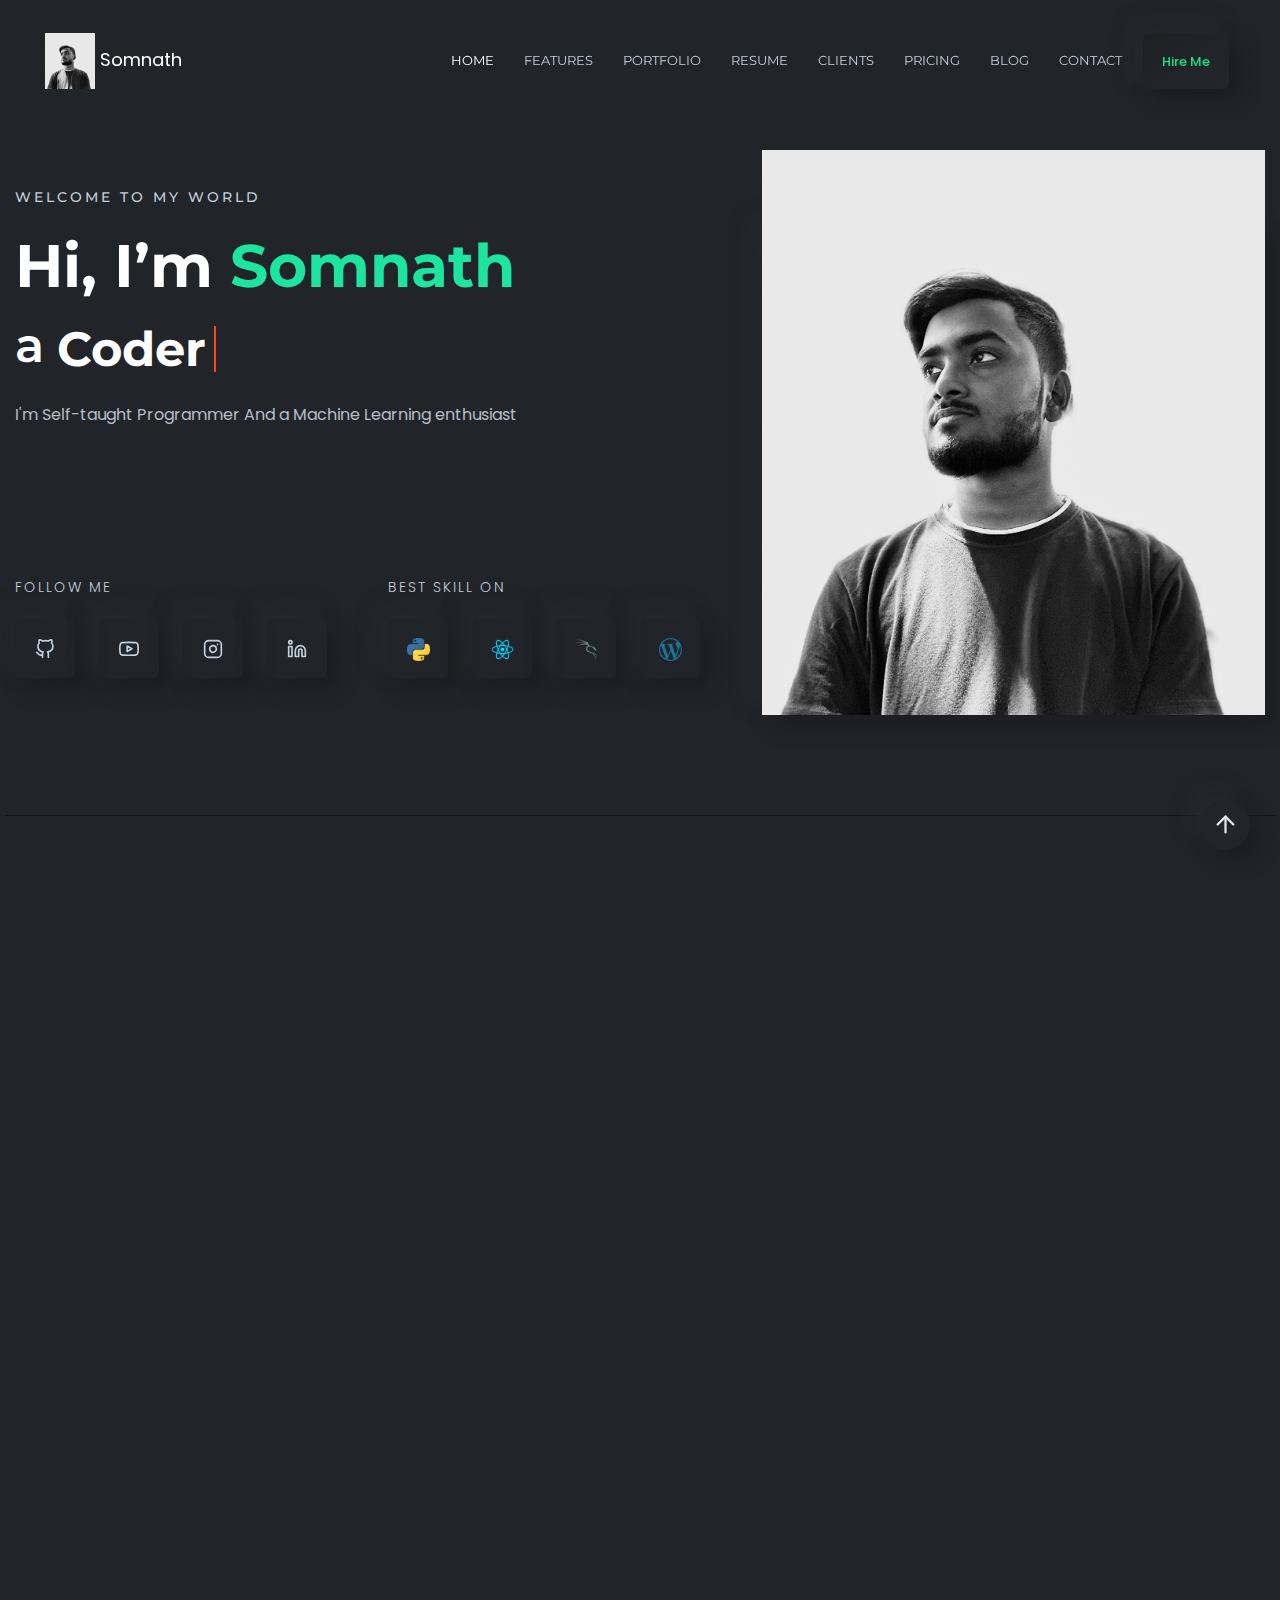
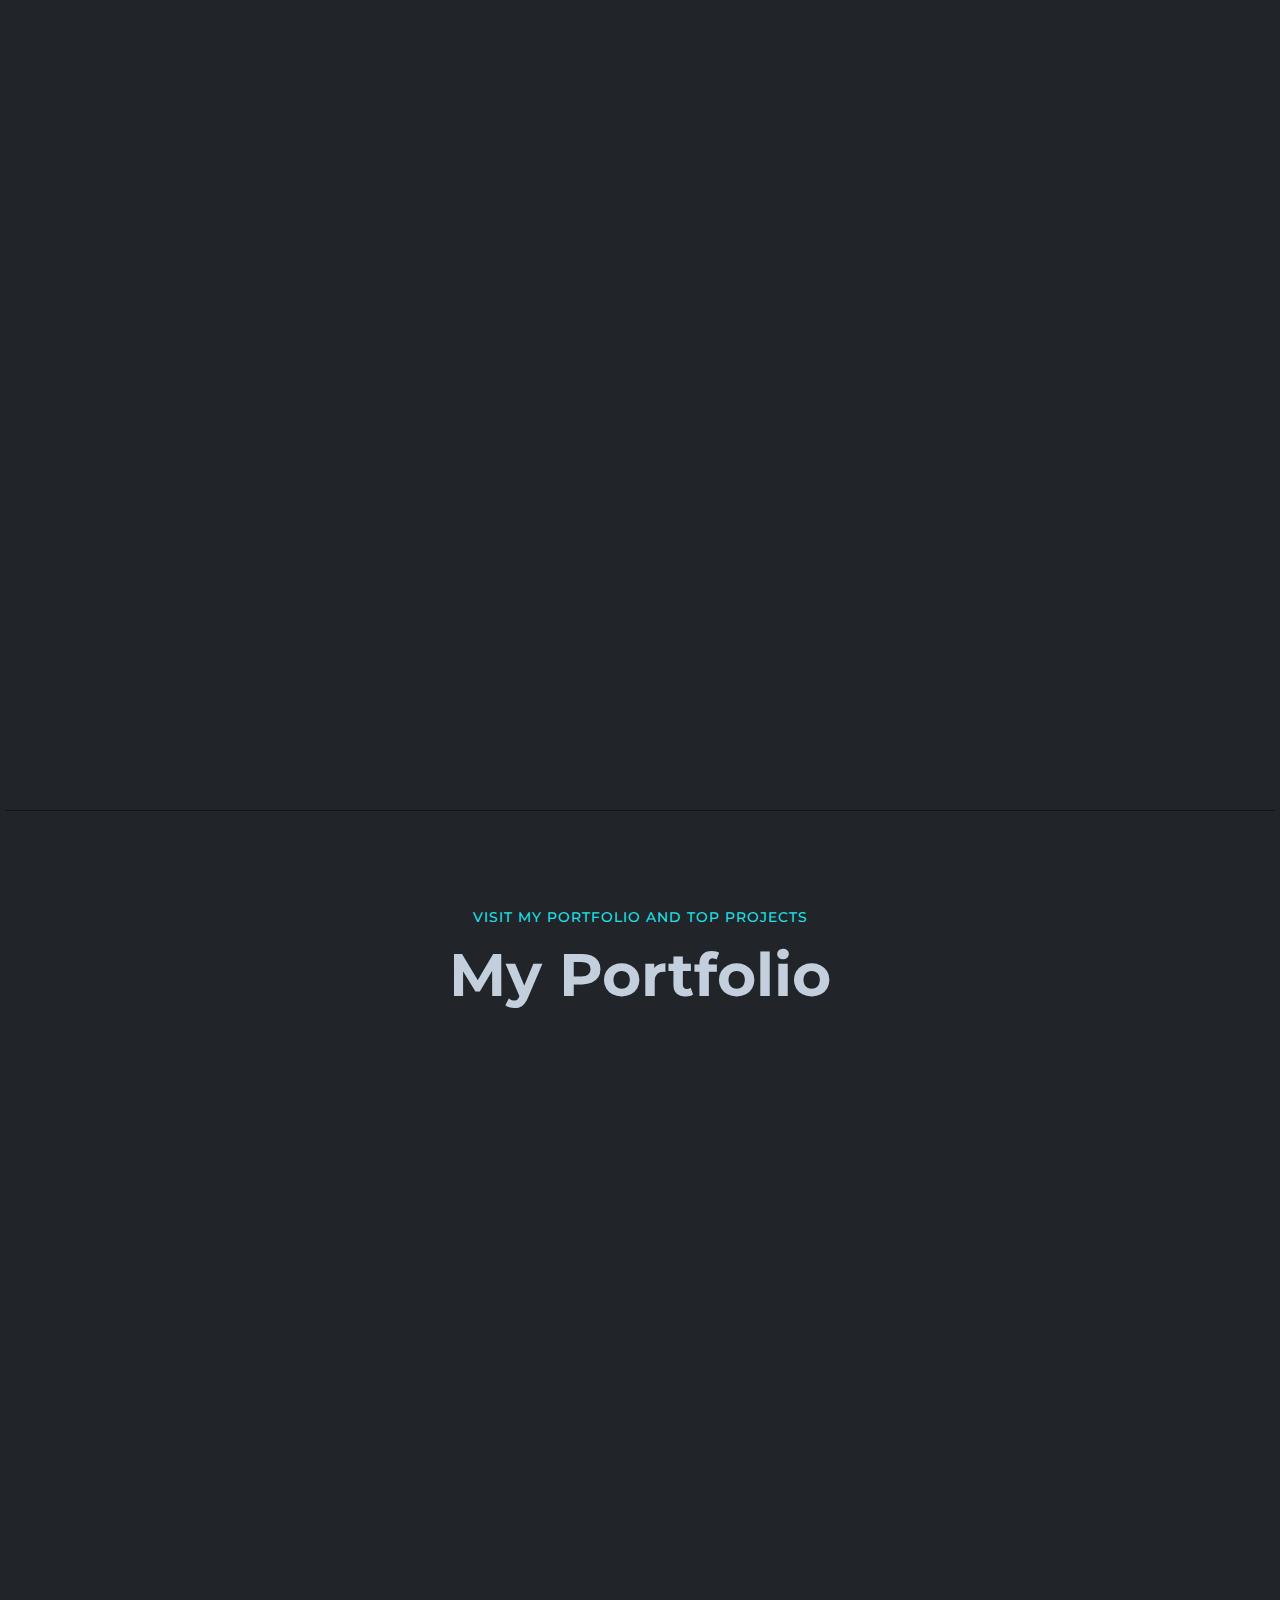
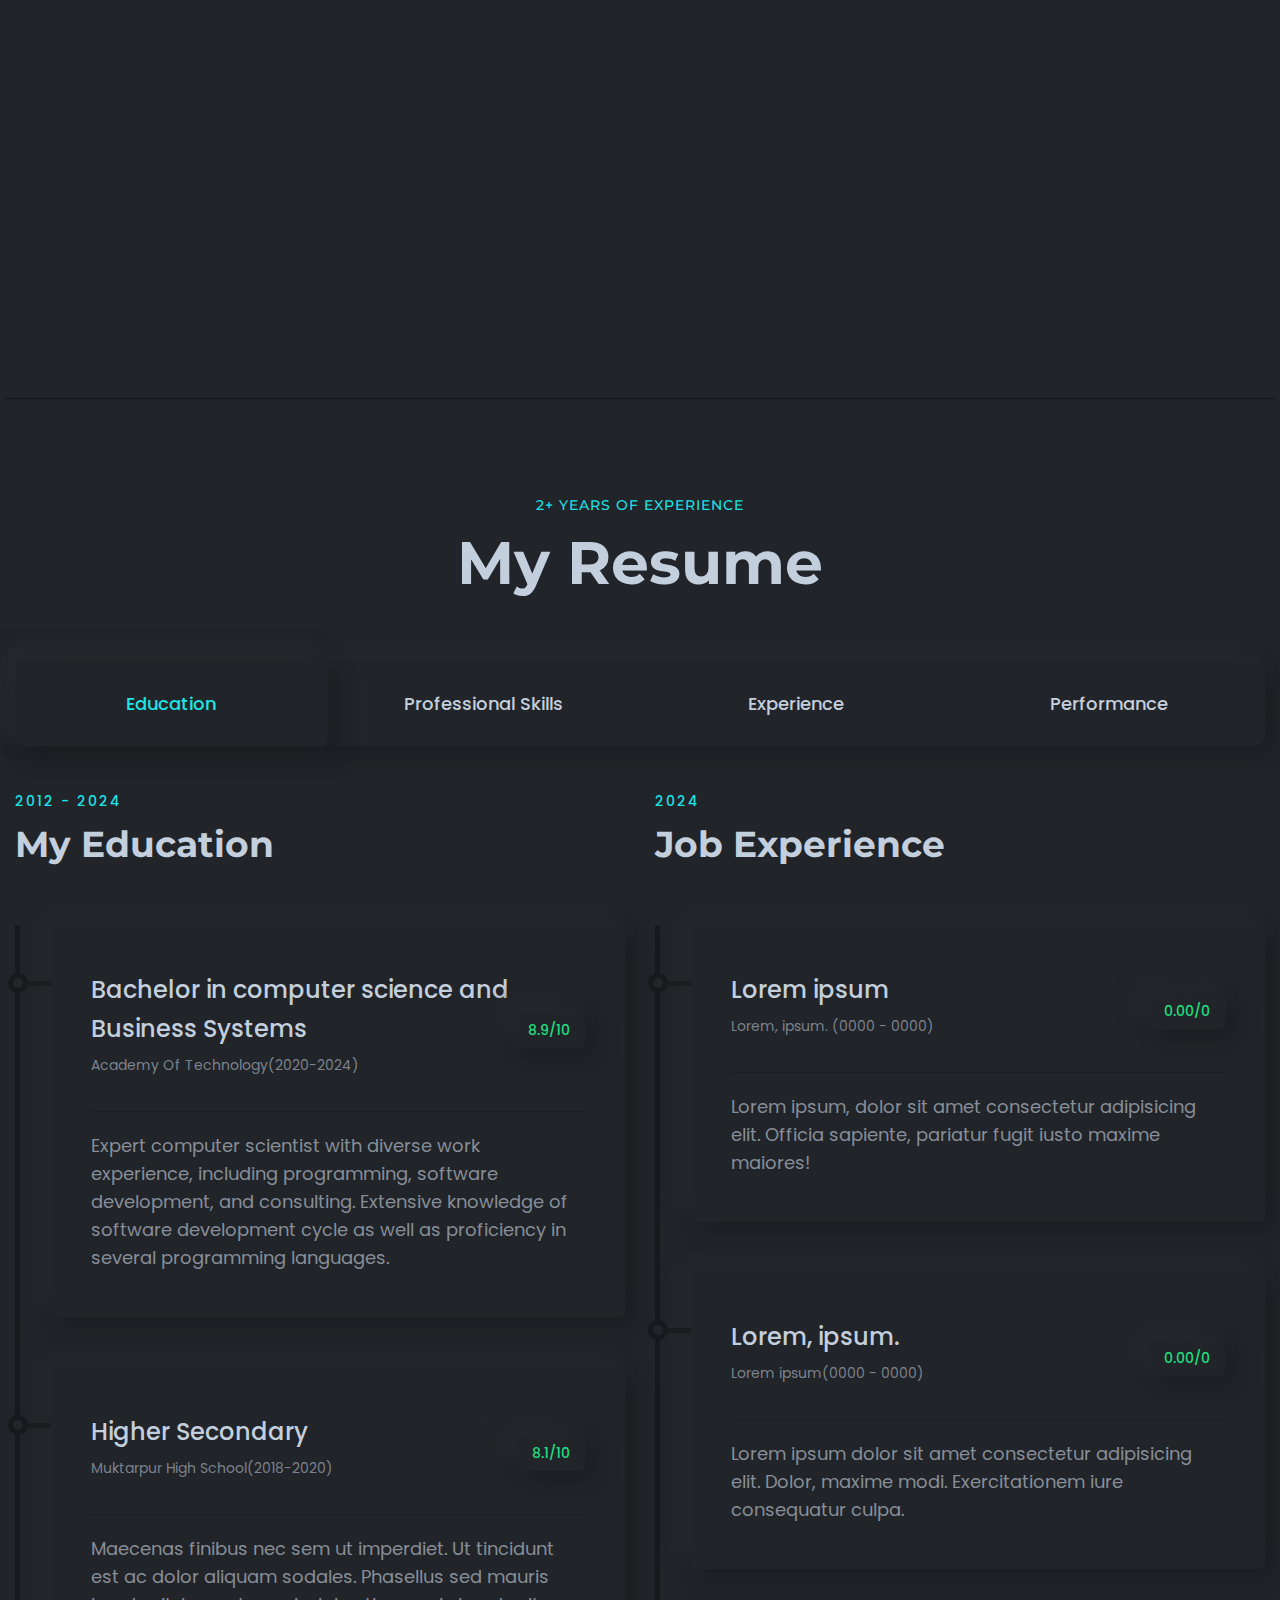
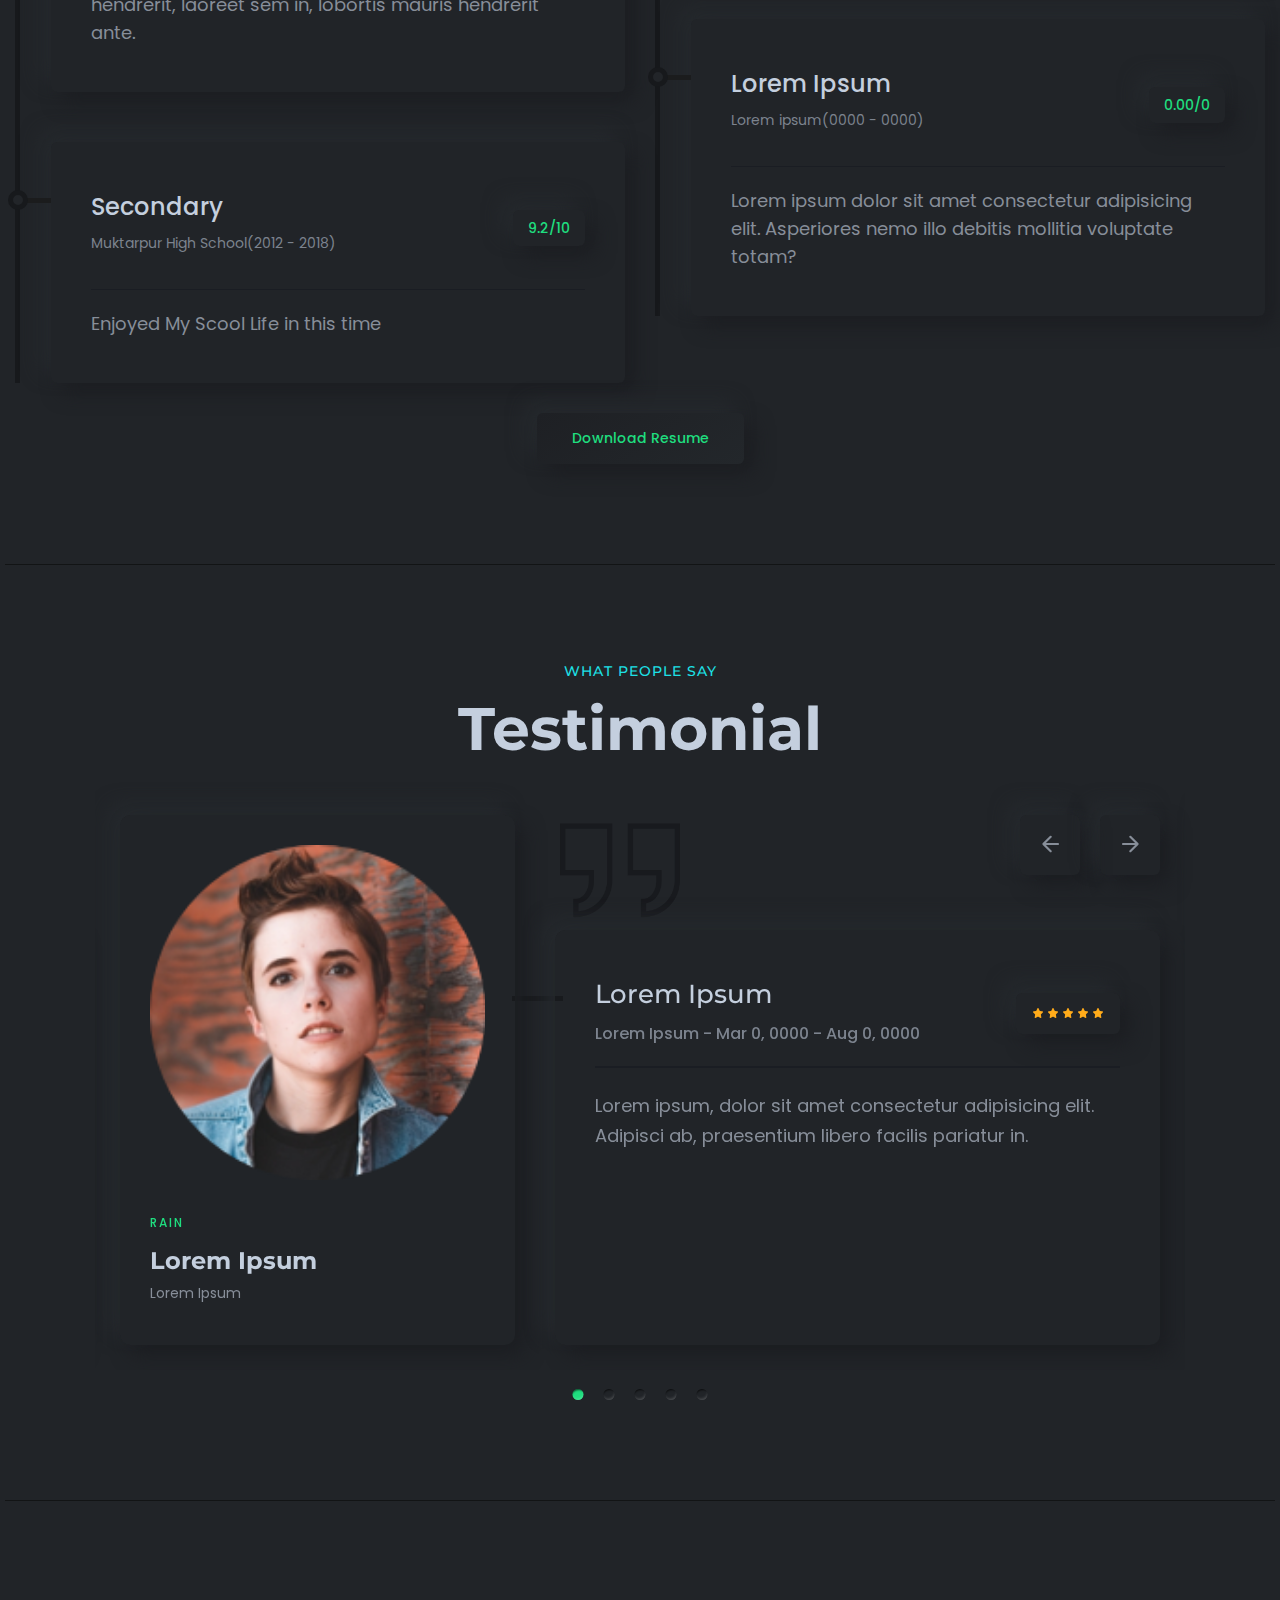
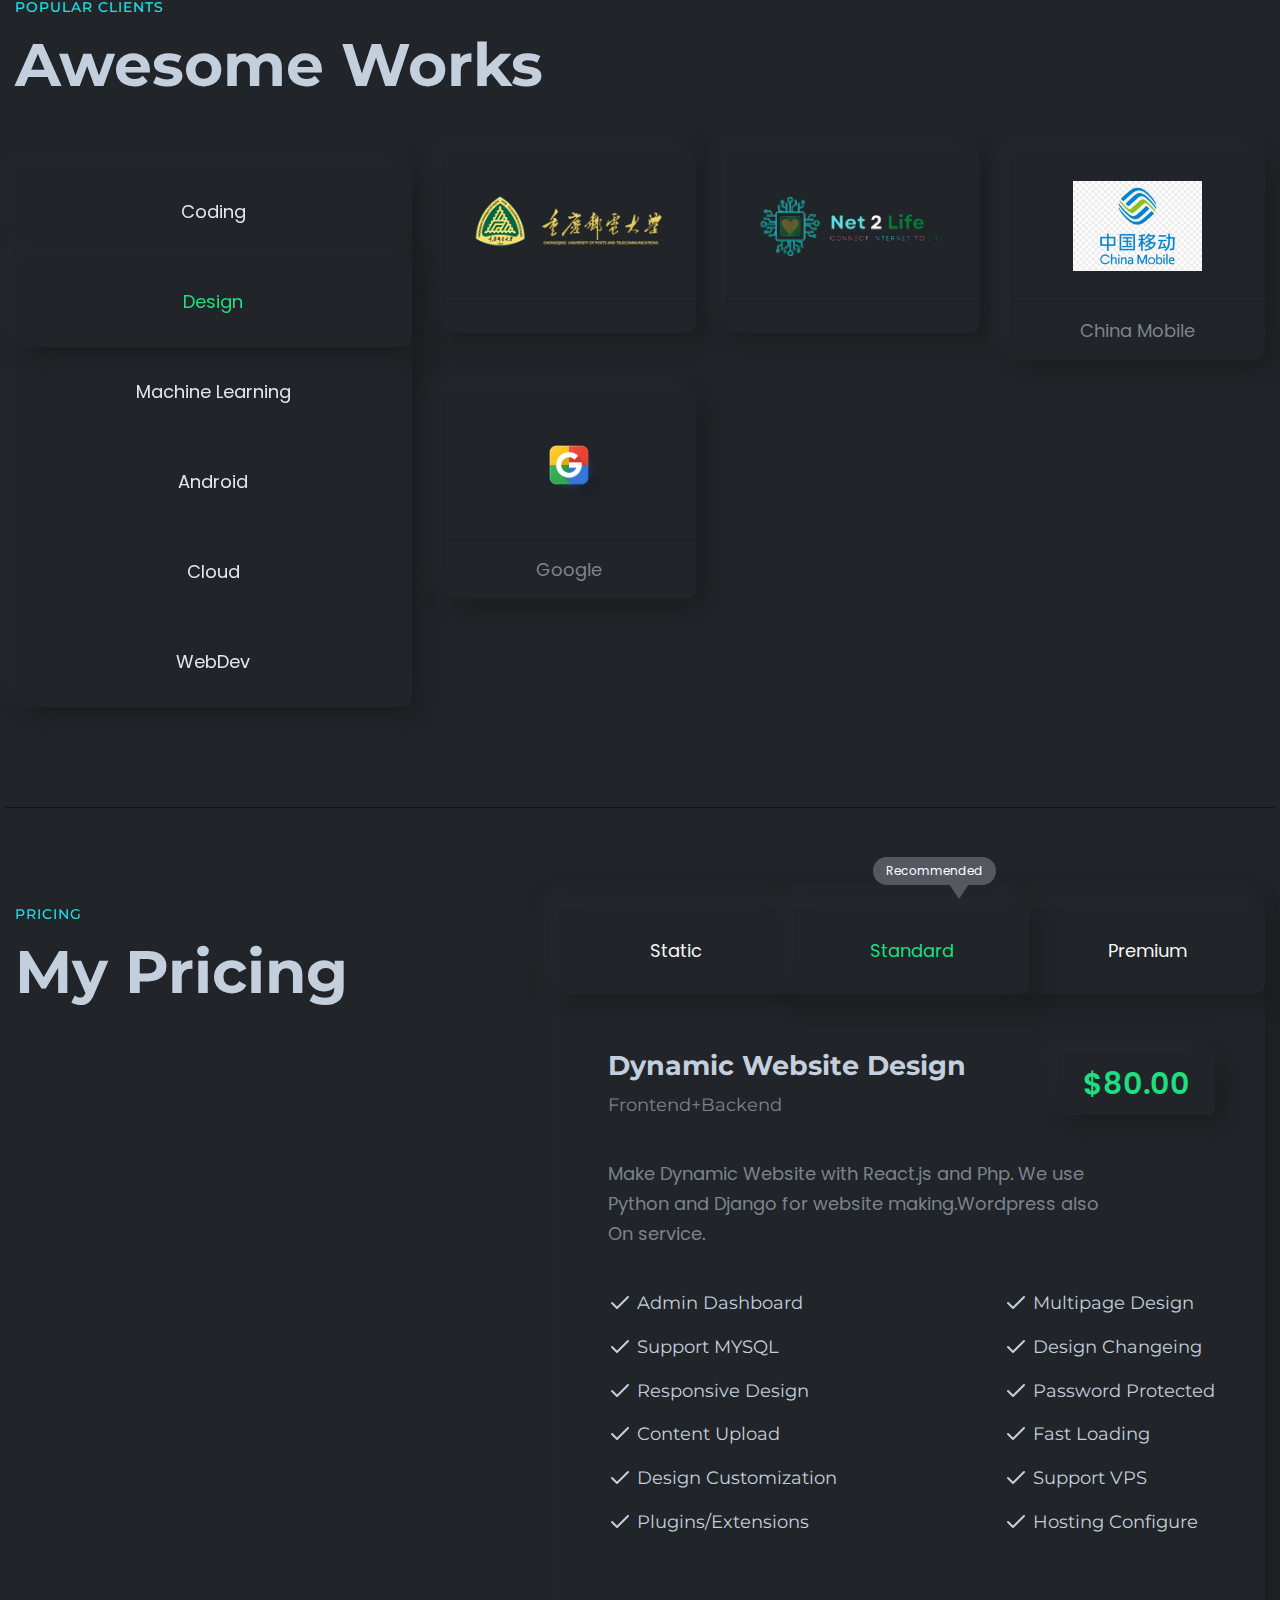
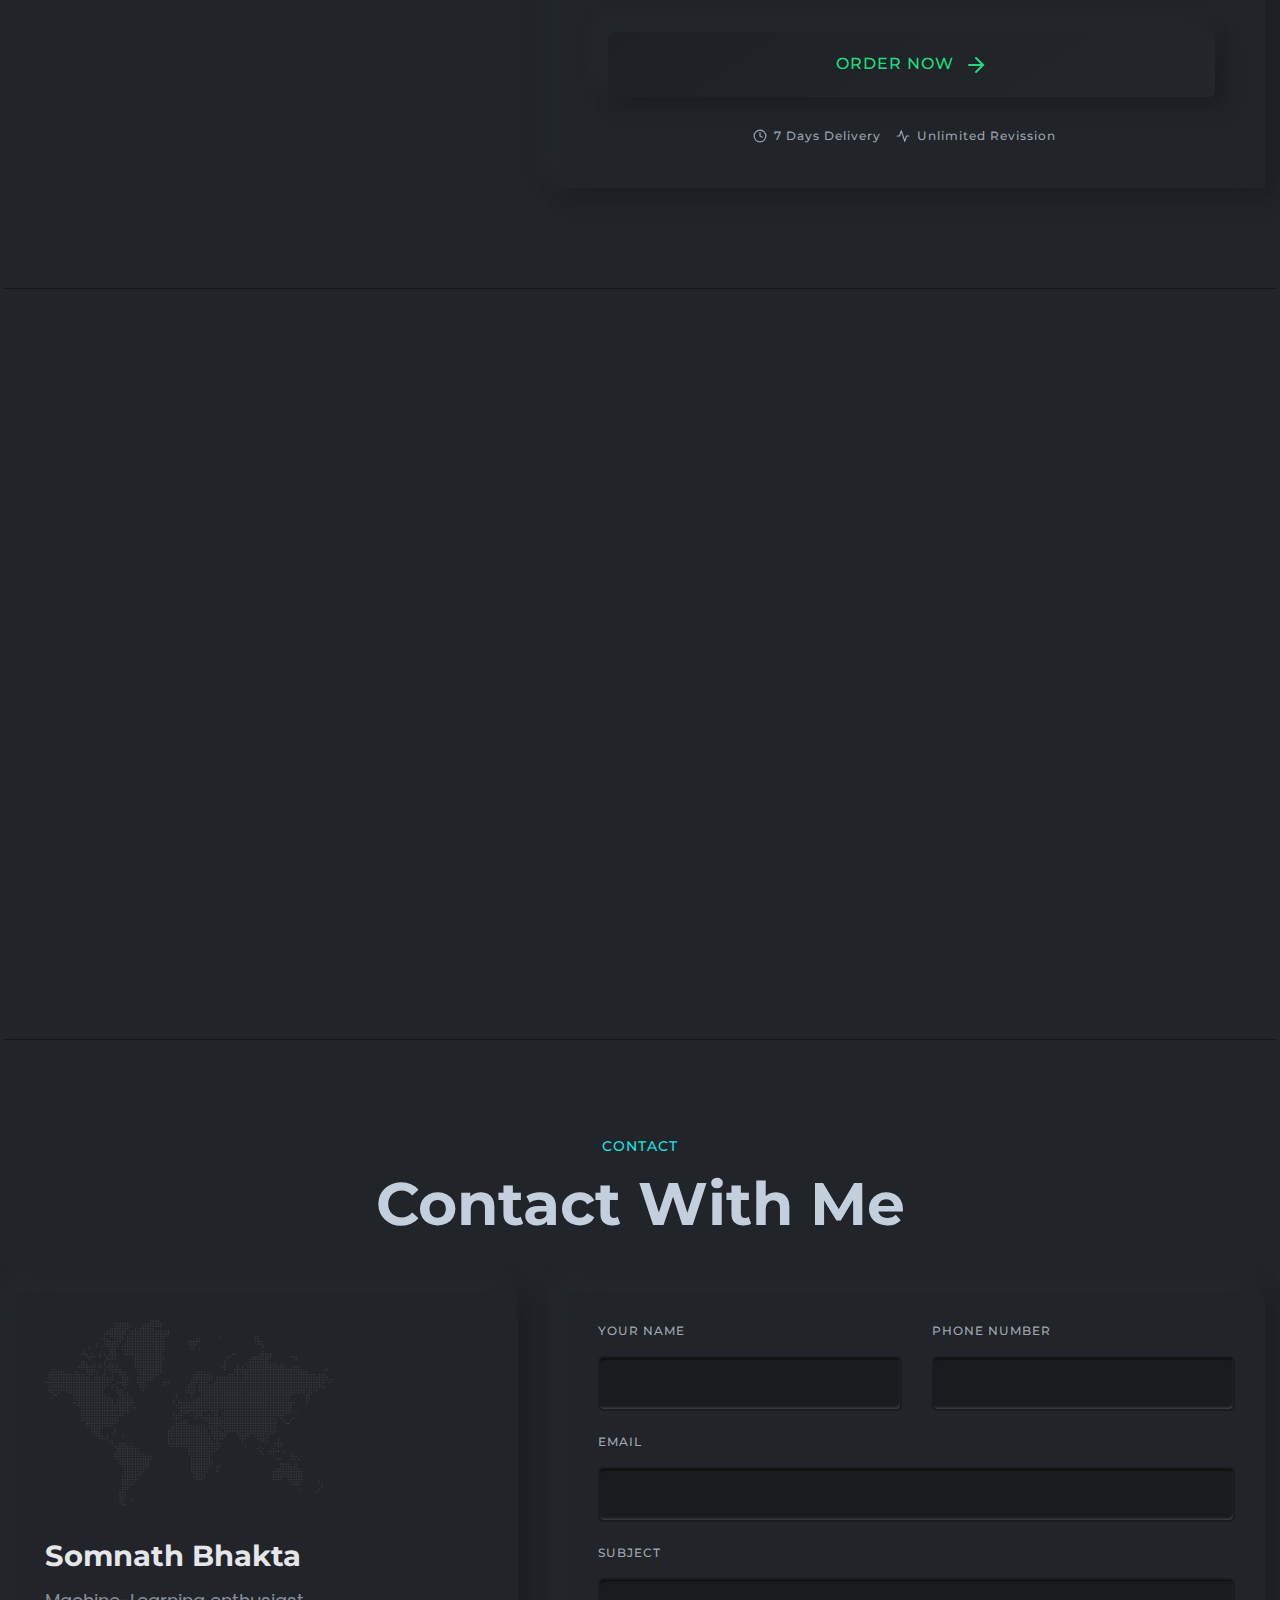
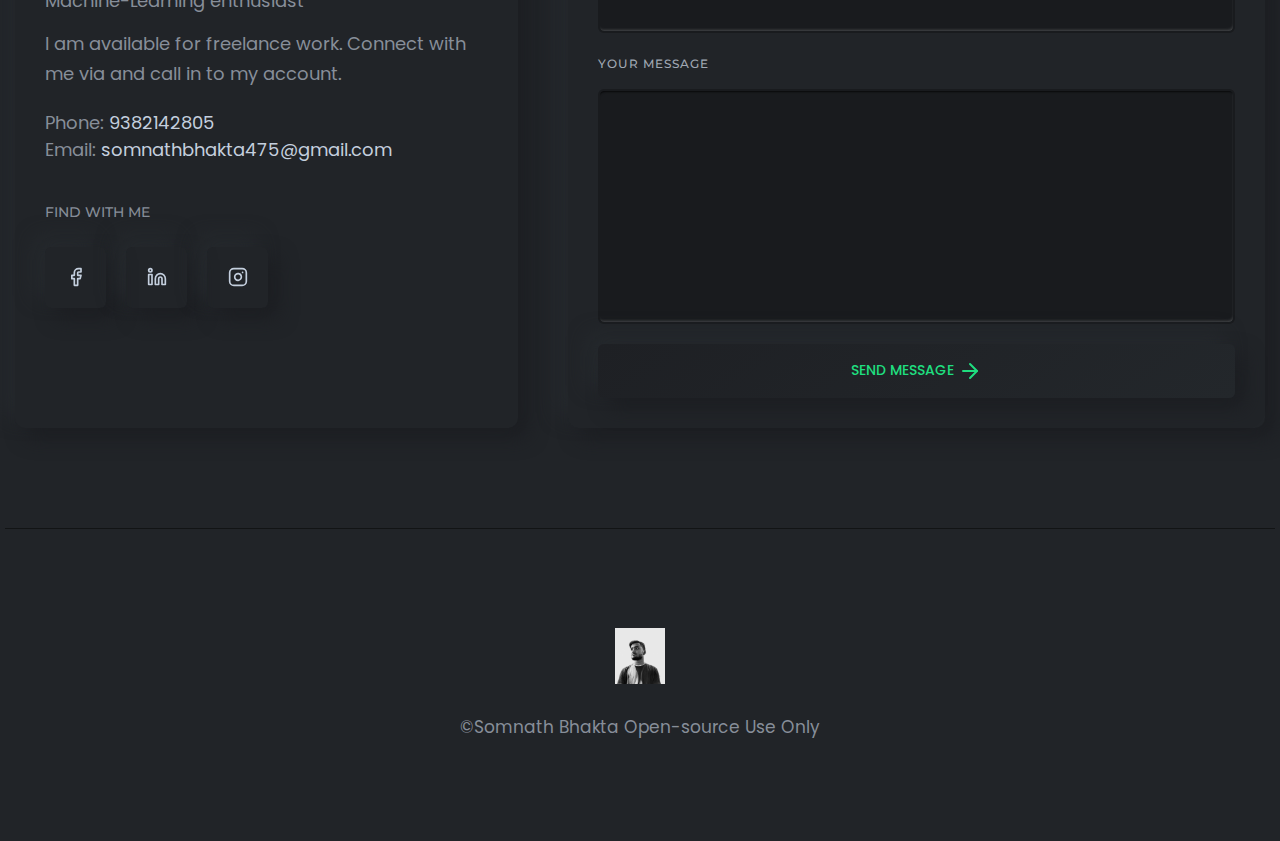
==== index.html @ 39c2bbad "3rd_commit" ====
<!DOCTYPE html><html lang="en"><head>
    <meta charset="utf-8">
    <meta http-equiv="x-ua-compatible" content="ie=edge">
    <title>Somnath Bhakta</title>
    <meta name="robots" content="noindex, follow">
    <meta name="description" content="Somnath Bhakta is a Coder and Developer">
    <meta name="viewport" content="width=device-width, initial-scale=1, shrink-to-fit=no">
    <!-- CSS 
    ============================================ -->
    <link rel="stylesheet" href="css/bootstrap.min.css">
    <link rel="stylesheet" href="css/slick.css">
    <link rel="stylesheet" href="css/slick-theme.css">
    <link rel="stylesheet" href="css/aos.css">
    <link rel="stylesheet" href="css/feature.css">
	
	 <!-- Favicons -->
  <link href="favicon.ico" rel="icon">
  <link href="images/apple-touch-icon.png" rel="apple-touch-icon">
  
    <!-- Style css -->
    <link rel="stylesheet" href="css/style.css">
</head>

<body class="template-color-1 spybody" data-spy="scroll" data-target=".navbar-example2" data-offset="70">

    <!-- Start Header -->
    <header class="rn-header haeder-default black-logo-version header--fixed header--sticky">
        <div class="header-wrapper rn-popup-mobile-menu m--0 row align-items-center">
            <!-- Start Header Left -->
            <div class="col-lg-2 col-6">
                <div class="header-left">
                    <div class="logo">
                        <a href="index.html">
                            <img src="images/avatar.png" alt="logo"> Somnath
                        </a>
                    </div>
                </div>
            </div>
            <!-- End Header Left -->
            <!-- Start Header Center -->
            <div class="col-lg-10 col-6">
                <div class="header-center">
                    <nav id="sideNav" class="mainmenu-nav navbar-example2 d-none d-xl-block">
                        <!-- Start Mainmanu Nav -->
                        <ul class="primary-menu nav nav-pills">
                            <li class="nav-item"><a class="nav-link smoth-animation active" href="#home">Home</a></li>
                            <li class="nav-item"><a class="nav-link smoth-animation" href="#features">Features</a></li>
                            <li class="nav-item"><a class="nav-link smoth-animation" href="#portfolio">Portfolio</a></li>
                            <li class="nav-item"><a class="nav-link smoth-animation" href="#resume">Resume</a></li>
                            <li class="nav-item"><a class="nav-link smoth-animation" href="#clients">Clients</a></li>
                            <li class="nav-item"><a class="nav-link smoth-animation" href="#pricing">Pricing</a></li>
                            <li class="nav-item"><a class="nav-link smoth-animation" href="#blog">blog</a></li>
                            <li class="nav-item"><a class="nav-link smoth-animation" href="#contacts">Contact</a></li>
                        </ul>
                        <!-- End Mainmanu Nav -->
                    </nav>
                    <!-- Start Header Right  -->
                    <div class="header-right">
                        <a class="rn-btn" target="_blank" href="#contacts"><span>Hire Me</span></a>
                        <div class="hamberger-menu d-block d-xl-none">
                            <i id="menuBtn" class="feather-menu humberger-menu"></i>
                        </div>
                        <div class="close-menu d-block">
                            <span class="closeTrigger">
                            <i data-feather="x"></i>
                        </span>
                        </div>
                    </div>
                    <!-- End Header Right  -->

                </div>
            </div>
            <!-- End Header Center -->
        </div>
    </header>
    <!-- End Header Area -->
    <!-- Start Popup Mobile Menu  -->
    <div class="popup-mobile-menu">
        <div class="inner">
            <div class="menu-top">
                <div class="menu-header">
                    <a class="logo" href="index.html">
                        <img src="images/avatar1.png" alt="Personal Portfolio">
                    </a>
                    <div class="close-button">
                        <button class="close-menu-activation close"><i data-feather="x"></i></button>
                    </div>
                </div>
                <p class="discription">Programmer And an Machine Learning enthusiast.</p>
            </div>
            <div class="content">
                <ul class="primary-menu nav nav-pills">
                    <li class="nav-item"><a class="nav-link smoth-animation active" href="#home">Home</a></li>
                    <li class="nav-item"><a class="nav-link smoth-animation" href="#features">Features</a></li>
                    <li class="nav-item"><a class="nav-link smoth-animation" href="#portfolio">Portfolio</a></li>
                    <li class="nav-item"><a class="nav-link smoth-animation" href="#resume">Resume</a></li>
                    <li class="nav-item"><a class="nav-link smoth-animation" href="#clients">Clients</a></li>
                    <li class="nav-item"><a class="nav-link smoth-animation" href="#pricing">Pricing</a></li>
                    <li class="nav-item"><a class="nav-link smoth-animation" href="#blog">blog</a></li>
                    <li class="nav-item"><a class="nav-link smoth-animation" href="#contacts">Contact</a></li>
                </ul>
                <!-- social sharea area -->
                <div class="social-share-style-1 mt--40">
                    <span class="title">find with me</span>
                    <ul class="social-share d-flex liststyle">
                        <li class="facebook"><a href="#"><svg xmlns="http://www.w3.org/2000/svg" width="24" height="24" viewBox="0 0 24 24" fill="none" stroke="currentColor" stroke-width="2" stroke-linecap="round" stroke-linejoin="round" class="feather feather-facebook">
                                    <path d="M18 2h-3a5 5 0 0 0-5 5v3H7v4h3v8h4v-8h3l1-4h-4V7a1 1 0 0 1 1-1h3z"/>
                                </svg></a>
                        </li>
                        <li class="instagram"><a href="#"><svg xmlns="http://www.w3.org/2000/svg" width="24" height="24" viewBox="0 0 24 24" fill="none" stroke="currentColor" stroke-width="2" stroke-linecap="round" stroke-linejoin="round" class="feather feather-instagram">
                                    <rect x="2" y="2" width="20" height="20" rx="5" ry="5"/>
                                    <path d="M16 11.37A4 4 0 1 1 12.63 8 4 4 0 0 1 16 11.37z"/>
                                    <line x1="17.5" y1="6.5" x2="17.51" y2="6.5"/>
                                </svg></a>
                        </li>
                        <li class="linkedin"><a href="#"><svg xmlns="http://www.w3.org/2000/svg" width="24" height="24" viewBox="0 0 24 24" fill="none" stroke="currentColor" stroke-width="2" stroke-linecap="round" stroke-linejoin="round" class="feather feather-linkedin">
                                    <path d="M16 8a6 6 0 0 1 6 6v7h-4v-7a2 2 0 0 0-2-2 2 2 0 0 0-2 2v7h-4v-7a6 6 0 0 1 6-6z"/>
                                    <rect x="2" y="9" width="4" height="12"/>
                                    <circle cx="4" cy="4" r="2"/>
                                </svg></a>
                        </li>
                    </ul>
                </div>
                <!-- end -->
            </div>
        </div>
    </div>
    <!-- End Popup Mobile Menu  -->




    <main class="main-page-wrapper">

        <!-- Start Slider Area -->
        <div id="home" class="rn-slider-area">
            <div class="slide slider-style-1">
                <div class="container">
                    <div class="row row--30 align-items-center">
                        <div class="order-2 order-lg-1 col-lg-7 mt_md--50 mt_sm--50 mt_lg--30">
                            <div class="content">
                                <div class="inner">
                                    <span class="subtitle">Welcome to my world</span>
                                    <h1 class="title">Hi, I’m <span>Somnath</span><br>
                                        <span class="header-caption" id="page-top">
                                            <!-- type headline start-->
                                            <span class="cd-headline clip is-full-width">
                                                <span>a </span>
                                        <!-- ROTATING TEXT -->
                                          <span class="cd-words-wrapper">
                                            <b class="is-visible">Coder</b>
                                            <b class="is-hidden">Disgner</b>
                                            <b class="is-hidden">Developer.</b>
                                          </span>
                                        </span>
                                        <!-- type headline end -->
                                        </span>
                                    </h1>

                                    <div>
                                        <p class="description">I'm Self-taught Programmer And a Machine Learning enthusiast</p>
                                    </div>
                                </div>
                                <div class="row">
                                    <div class="col-lg-6 col-xl-6 col-md-6 col-sm-6 col-12">
                                        <div class="social-share-inner-left">
                                            <span class="title">Follow Me</span>
                                            <ul class="social-share d-flex liststyle">
                                                <li class="github"><a href="https://github.com/somnathai"><i data-feather="github"></i></a>
                                                </li>
												<li class="youtube"><a href="https://www.youtube.com/channel/UCkIQlEj_FlyLfQ1jjC3gp4A"><i data-feather="youtube"></i></a>
                                                </li>
                                                <li class="instagram"><a href="https://www.instagram.com/bhakta.somnath/"><i data-feather="instagram"></i></a>
                                                </li>
                                                <li class="linkedin"><a href="https://www.linkedin.com/in/somnath-bhakta-098924228/"><i data-feather="linkedin"></i></a>
                                                </li>
                                            </ul>
                                        </div>
                                    </div>
                                    <div class="col-lg-6 col-xl-6 col-md-6 col-sm-6 col-12 mt_mobile--30">
                                        <div class="skill-share-inner">
                                            <span class="title">best skill on</span>
                                            <ul class="skill-share d-flex liststyle">
                                                <li><img src="images/icons-08.png" alt="Icons Images"></li>
                                                <li><img src="images/icons-16.png" alt="Icons Images"></li>
                                                <li><img src="images/kali.png" alt="Icons Images"></li>
												<li><img src="images/icons-20.png" alt="Icons Images"></li>
                                            </ul>
                                        </div>
                                    </div>
                                </div>
                            </div>
                        </div>

                        <div class="order-1 order-lg-2 col-lg-5">
                            <div class="thumbnail">
                                <div class="inner">
                                    <img src="images/avatar.png" alt="Personal Portfolio Images">
                                </div>
                            </div>
                        </div>
                    </div>
                </div>
            </div>
        </div>
        <!-- End Slider Area -->

        <!-- Start Service Area -->
        <div class="rn-service-area rn-section-gap section-separator" id="features">
            <div class="container">
                <div class="row">
                    <div class="col-lg-12">
                        <div class="section-title text-left" data-aos="fade-up" data-aos-duration="500" data-aos-delay="100" data-aos-once="true">
                            <span class="subtitle">Features</span>
                            <h2 class="title">What I Do</h2>
                        </div>
                    </div>
                </div>
                <div class="row row--25 mt_md--10 mt_sm--10">

                    <!-- Start Single Service -->
                    <div data-aos="fade-up" data-aos-duration="500" data-aos-delay="100" data-aos-once="true" class="col-lg-6 col-xl-4 col-md-6 col-sm-12 col-12 mt--50 mt_md--30 mt_sm--30">
                        <div class="rn-service">
                            <div class="inner">
                                <div class="icon">
                                    <i data-feather="globe"></i>
                                </div>
                                <div class="content">
                                    <h4 class="title"><a href="#">Web Development</a></h4>
                                    <p class="description">Custom coding include react.js and django. Doing Web3.0 Front-end and WordPress
									</p>
                                    <a class="read-more-button" href><i class="feather-arrow-right"></i></a>
                                </div>
                            </div>
                            
                        </div>
                    </div>
                    <!-- End SIngle Service -->
                    <!-- Start Single Service -->
                    <div data-aos="fade-up" data-aos-duration="500" data-aos-delay="300" data-aos-once="true" class="col-lg-6 col-xl-4 col-md-6 col-sm-12 col-12 mt--50 mt_md--30 mt_sm--30">
                        <div class="rn-service">
                            <div class="inner">
                                <div class="icon">
                                    <i data-feather="activity"></i>
                                </div>
                                <div class="content">
                                    <h4 class="title"><a href="#">System Admin</a></h4>
                                    <p class="description">LINUX/UNIX System Administrator and Production Support of various applications on SUN Solaris, Red Hat Linux and Windows environment.
									</p>
                                    <a class="read-more-button" href="#"><i class="feather-arrow-right"></i></a>
                                </div>
                            </div>
                           
                        </div>
                    </div>
                    <!-- End SIngle Service -->
                    <!-- Start Single Service -->
                    <div data-aos="fade-up" data-aos-duration="500" data-aos-delay="500" data-aos-once="true" class="col-lg-6 col-xl-4 col-md-6 col-sm-12 col-12 mt--50 mt_md--30 mt_sm--30">
                        <div class="rn-service">
                            <div class="inner">
                                <div class="icon">
                                    <i data-feather="pen-tool"></i>
                                </div>
                                <div class="content">
                                    <h4 class="title"><a href="#">Graphic Design </a></h4>
                                    <p class="description">I Do Logo, Banners, Vector ART and Proffetional UI with Figma.</p>
                                    <a class="read-more-button" href="#"><i class="feather-arrow-right"></i></a>
                                </div>
                            </div>
                            <a class="over-link" href="#"></a>
                        </div>
                    </div>
                    <!-- End SIngle Service -->
                    <!-- Start Single Service -->
                    <div data-aos="fade-up" data-aos-duration="500" data-aos-delay="100" data-aos-once="true" class="col-lg-6 col-xl-4 col-md-6 col-sm-12 col-12 mt--50 mt_md--30 mt_sm--30">
                        <div class="rn-service">
                            <div class="inner">
                                <div class="icon">
                                    <i data-feather="gitlab"></i>
                                </div>
                                <div class="content">
                                    <h4 class="title"><a href="#">Source Control</a></h4>
                                    <p class="description">version control is a class of systems responsible for managing changes to computer programs, documents, large web sites, or other collections of information.
                                    </p>
                                    <a class="read-more-button" href="#"><i class="feather-arrow-right"></i></a>
                                </div>
                            </div>
                            <a class="over-link" href="#"></a>
                        </div>
                    </div>
                    <!-- End SIngle Service -->
                    <!-- Start Single Service -->
                    <div data-aos="fade-up" data-aos-duration="500" data-aos-delay="300" data-aos-once="true" class="col-lg-6 col-xl-4 col-md-6 col-sm-12 col-12 mt--50 mt_md--30 mt_sm--30">
                        <div class="rn-service">
                            <div class="inner">
                                <div class="icon">
                                    <i data-feather="camera"></i>
                                </div>
                                <div class="content">
                                    <h4 class="title"><a href="#">Photography</a></h4>
                                    <p class="description">including portraits, sports photography, editorial photography, and real estate photography. Skilled in those areas, as well as digital imaging, Adobe Photoshop, and Lightroom.</p>
                                    <a class="read-more-button" href="#"><i class="feather-arrow-right"></i></a>
                                </div>
                            </div>
                            <a class="over-link" href="#"></a>
                        </div>
                    </div>
                    <!-- End SIngle Service -->
                    <!-- Start Single Service -->
                    <div data-aos="fade-up" data-aos-duration="500" data-aos-delay="500" data-aos-once="true" class="col-lg-6 col-xl-4 col-md-6 col-sm-12 col-12 mt--50 mt_md--30 mt_sm--30">
                        <div class="rn-service">
                            <div class="inner">
                                <div class="icon">
                                    <i data-feather="tool"></i>
                                </div>
                                <div class="content">
                                    <h4 class="title"><a href="#">IT Support</a></h4>
                                    <p class="description"> experienced in program administration, strategic contact, managerial supervision, and delivering top-notch capabilities. 
									</p>
                                    <a class="read-more-button" href="#"><i class="feather-arrow-right"></i></a>
                                </div>
                            </div>
                            <a class="over-link" href="#"></a>
                        </div>
                    </div>
                    <!-- End SIngle Service -->
					<!-- Start Single Service -->
                    <div data-aos="fade-up" data-aos-duration="500" data-aos-delay="500" data-aos-once="true" class="col-lg-6 col-xl-4 col-md-6 col-sm-12 col-12 mt--50 mt_md--30 mt_sm--30">
                        <div class="rn-service">
                            <div class="inner">
                                <div class="icon">
                                    <i data-feather="codesandbox"></i>
                                </div>
                                <div class="content">
                                    <h4 class="title"><a href="#">Block Chain</a></h4>
                                    <p class="description"> Research and Designing industry definite solutions that can adopt Blockchain technology.
									</p>
                                    <a class="read-more-button" href="#"><i class="feather-arrow-right"></i></a>
                                </div>
                            </div>
                            <a class="over-link" href="#"></a>
                        </div>
                    </div>
                    <!-- End SIngle Service -->
					<!-- Start Single Service -->
                    <div data-aos="fade-up" data-aos-duration="500" data-aos-delay="500" data-aos-once="true" class="col-lg-6 col-xl-4 col-md-6 col-sm-12 col-12 mt--50 mt_md--30 mt_sm--30">
                        <div class="rn-service">
                            <div class="inner">
                                <div class="icon">
                                    <i data-feather="settings"></i>
                                </div>
                                <div class="content">
                                    <h4 class="title"><a href="#">Artificial Intelligence</a></h4>
                                    <p class="description"> It uses a dictionary of over 200 Latin words, combined with
                                        a handful of model sentence.</p>
                                    <a class="read-more-button" href="#"><i class="feather-arrow-right"></i></a>
                                </div>
                            </div>
                            <a class="over-link" href="#"></a>
                        </div>
                    </div>
                    <!-- End SIngle Service -->
					<!-- Start Single Service -->
                    <div data-aos="fade-up" data-aos-duration="500" data-aos-delay="500" data-aos-once="true" class="col-lg-6 col-xl-4 col-md-6 col-sm-12 col-12 mt--50 mt_md--30 mt_sm--30">
                        <div class="rn-service">
                            <div class="inner">
                                <div class="icon">
                                    <i data-feather="book-open"></i>
                                </div>
                                <div class="content">
                                    <h4 class="title"><a href="#">Research Paper</a></h4>
                                    <p class="description"> It uses a dictionary of over 200 Latin words, combined with
                                        a handful of model sentence.</p>
                                    <a class="read-more-button" href="#"><i class="feather-arrow-right"></i></a>
                                </div>
                            </div>
                            <a class="over-link" href="#"></a>
                        </div>
                    </div>
                    <!-- End SIngle Service -->

                </div>
				
				
				
            </div>
        </div>
        <!-- End Service Area  -->

        <!-- Start Portfolio Area -->
        <div class="rn-portfolio-area rn-section-gap section-separator" id="portfolio">
            <div class="container">
                <div class="row">
                    <div class="col-lg-12">
                        <div class="section-title text-center">
                            <span class="subtitle">Visit my portfolio and Top projects</span>
                            <h2 class="title">My Portfolio</h2>
                        </div>
                    </div>
                </div>

                <div class="row row--25 mt--10 mt_md--10 mt_sm--10">
                    <!-- Start Single Portfolio -->
                    <div data-aos="fade-up" data-aos-delay="100" data-aos-once="true" class="col-lg-6 col-xl-4 col-md-6 col-12 mt--50 mt_md--30 mt_sm--30">
                        <div class="rn-portfolio" data-toggle="modal" data-target="#exampleModalCenter">
                            <div class="inner">
                                <div class="thumbnail">
                                    <a href="javascript:void(0)">
                                        <img src="images/01.jpg" alt="Personal Portfolio Images">
                                    </a>
                                </div>
                                <div class="content">
                                    <div class="category-info">
                                        <div class="category-list">
                                            <a href="javascript:void(0)">Web Design</a>
                                        </div>
                                        <div class="meta">
                                            <span><a href="javascript:void(0)"><i class="feather-heart"></i></a>
                                                121</span>
                                        </div>
                                    </div>
                                    <h4 class="title"><a href="https://conference-demo.vercel.app">College Conference Website<i class="feather-arrow-up-right"></i></a></h4>
                                </div>
                            </div>
                        </div>
                    </div>
                    <!-- End Single Portfolio -->

                    <!-- Start Single Portfolio -->
                    <div data-aos="fade-up" data-aos-delay="300" data-aos-once="true" class="col-lg-6 col-xl-4 col-md-6 col-12 mt--50 mt_md--30 mt_sm--30">
                        <div class="rn-portfolio" data-toggle="modal" data-target="#exampleModalCenter">
                            <div class="inner">
                                <div class="thumbnail">
                                    <a href="javascript:void(0)">
                                        <img src="images/02.png" alt="Personal Portfolio Images">
                                    </a>
                                </div>
                                <div class="content">
                                    <div class="category-info">
                                        <div class="category-list">
                                            <a href="javascript:void(0)">Deep Learning Model</a>
                                        </div>
                                        <div class="meta">
                                            <span><a href="javascript:void(0)"><i class="feather-heart"></i></a>
                                                750</span>
                                        </div>
                                    </div>
                                    <h4 class="title"><a href="https://github.com/Somnathai/Plant-disease-Detection">Plant Disease Detection
                                            <i class="feather-arrow-up-right"></i></a></h4>
                                </div>
                            </div>
                        </div>
                    </div>
                    <!-- End Single Portfolio -->

                    <!-- Start Single Portfolio -->
                    <div data-aos="fade-up" data-aos-delay="500" data-aos-once="true" class="col-lg-6 col-xl-4 col-md-6 col-12 mt--50 mt_md--30 mt_sm--30">
                        <div class="rn-portfolio" data-toggle="modal" data-target="#exampleModalCenter">
                            <div class="inner">
                                <div class="thumbnail">
                                    <a href="javascript:void(0)">
                                        <img src="images/03.jpg" alt="Personal Portfolio Images">
                                    </a>
                                </div>
                                <div class="content">
                                    <div class="category-info">
                                        <div class="category-list">
                                            <a href="javascript:void(0)">Website</a>
                                        </div>
                                        <div class="meta">
                                            <span><a href="javascript:void(0)"><i class="feather-heart"></i></a>
                                                630</span>
                                        </div>
                                    </div>
                                    <h4 class="title"><a href="https://somnathai.github.io/Sudoku-Solver/">Sudoku Solver
                                            <i class="feather-arrow-up-right"></i></a></h4>
                                </div>
                            </div>
                        </div>
                    </div>
                    <!-- End Single Portfolio -->

                    <!-- Start Single Portfolio -->
                    <div data-aos="fade-up" data-aos-delay="100" data-aos-once="true" class="col-lg-6 col-xl-4 col-md-6 col-12 mt--50 mt_md--30 mt_sm--30">
                        <div class="rn-portfolio" data-toggle="modal" data-target="#exampleModalCenter">
                            <div class="inner">
                                <div class="thumbnail">
                                    <a href="javascript:void(0)">
                                        <img src="images/04.png" alt="Personal Portfolio Images">
                                    </a>
                                </div>
                                <div class="content">
                                    <div class="category-info">
                                        <div class="category-list">
                                            <a href="javascript:void(0)">OpenCV</a>
                                        </div>
                                        <div class="meta">
                                            <span><a href="javascript:void(0)"><i class="feather-heart"></i></a>
                                                360</span>
                                        </div>
                                    </div>
                                    <h4 class="title"><a href="https://github.com/Somnathai/Face-Detection">Face Detection
                                           <i class="feather-arrow-up-right"></i></a></h4>
                                </div>
                            </div>
                        </div>
                    </div>
                    <!-- End Single Portfolio -->

                    <!-- Start Single Portfolio -->
                    <div data-aos="fade-up" data-aos-delay="300" data-aos-once="true" class="col-lg-6 col-xl-4 col-md-6 col-12 mt--50 mt_md--30 mt_sm--30">
                        <div class="rn-portfolio" data-toggle="modal" data-target="#exampleModalCenter">
                            <div class="inner">
                                <div class="thumbnail">
                                    <a href="javascript:void(0)">
                                        <img src="images/05.jpg" alt="Personal Portfolio Images">
                                    </a>
                                </div>
                                <div class="content">
                                    <div class="category-info">
                                        <div class="category-list">
                                            <a href="javascript:void(0)">C++</a>
                                        </div>
                                        <div class="meta">
                                            <span><a href="javascript:void(0)"><i class="feather-heart"></i></a>
                                                280</span>
                                        </div>
                                    </div>
                                    <h4 class="title"><a href="https://github.com/Somnathai/TicTacToe/">Tic-Tac-Toe<i class="feather-arrow-up-right"></i></a></h4>
                                </div>
                            </div>
                        </div>
                    </div>
                    <!-- End Single Portfolio -->

                    <!-- Start Single Portfolio -->
                    <div data-aos="fade-up" data-aos-delay="500" data-aos-once="true" class="col-lg-6 col-xl-4 col-md-6 col-12 mt--50 mt_md--30 mt_sm--30">
                        <div class="rn-portfolio" data-toggle="modal" data-target="#exampleModalCenter">
                            <div class="inner">
                                <div class="thumbnail">
                                    <a href="javascript:void(0)">
                                        <img src="images/06.png" alt="Personal Portfolio Images">
                                    </a>
                                </div>
                                <div class="content">
                                    <div class="category-info">
                                        <div class="category-list">
                                            <a href="javascript:void(0)">Website</a>
                                        </div>
                                        <div class="meta">
                                            <span><a href="javascript:void(0)"><i class="feather-heart"></i></a>
                                                690</span>
                                        </div>
                                    </div>
                                    <h4 class="title"><a href="https://somnathai.github.io/somnathportfoliodemo">Portfolio Website<i class="feather-arrow-up-right"></i></a></h4>
                                </div>
                            </div>
                        </div>
                    </div>
                    <!-- End Single Portfolio -->
                </div>
            </div>
        </div>
        <!-- End portfolio Area -->
        
        <!-- Start Resume Area -->
        <div class="rn-resume-area rn-section-gap section-separator" id="resume">
            <div class="container">
                <div class="row">
                    <div class="col-lg-12">
                        <div class="section-title text-center">
                            <span class="subtitle">2+ Years of Experience</span>
                            <h2 class="title">My Resume</h2>
                        </div>
                    </div>
                </div>
                <div class="row mt--45">
                    <div class="col-lg-12">
                        <ul class="rn-nav-list nav nav-tabs" id="myTabs" role="tablist">
                            <li class="nav-item">
                                <a class="nav-link active" id="education-tab" data-toggle="tab" href="#education" role="tab" aria-controls="education" aria-selected="true">education</a>
                            </li>
                            <li class="nav-item">
                                <a class="nav-link" id="professional-tab" data-toggle="tab" href="#professional" role="tab" aria-controls="professional" aria-selected="false">professional
                                    Skills</a>
                            </li>
                            <li class="nav-item">
                                <a class="nav-link" id="experience-tab" data-toggle="tab" href="#experience" role="tab" aria-controls="experience" aria-selected="false">experience</a>
                            </li>
                            <li class="nav-item">
                                <a class="nav-link" id="interview-tab" data-toggle="tab" href="#interview" role="tab" aria-controls="interview" aria-selected="false">Performance</a>
                            </li>
                        </ul>
                        <!-- Start Tab Content Wrapper  -->
                        <div class="rn-nav-content tab-content" id="myTabContents">
                            <!-- Start Single Tab  -->
                            <div class="tab-pane show active fade single-tab-area" id="education" role="tabpanel" aria-labelledby="education-tab">
                                <div class="personal-experience-inner mt--40">
                                    <div class="row">
                                        <!-- Start Skill List Area  -->
                                        <div class="col-lg-6 col-md-12 col-12">
                                            <div class="content">
                                                <span class="subtitle">2012 - 2024</span>
                                                <h4 class="maintitle">My Education</h4>
                                                <div class="experience-list">

                                                    <!-- Start Single List  -->
                                                    <div class="resume-single-list">
                                                        <div class="inner">
                                                            <div class="heading">
                                                                <div class="title">
                                                                    <h4>Bachelor in computer science and Business Systems</h4>
                                                                    <span>Academy Of Technology(2020-2024)</span>
                                                                </div>
                                                                <div class="date-of-time">
                                                                    <span>8.9/10</span>
                                                                </div>
                                                            </div>
                                                            <p class="description">Expert computer scientist with diverse work experience, including programming, software development, and consulting. Extensive knowledge of software development cycle as well as proficiency in several programming languages.</p>
                                                        </div>
                                                    </div>
                                                    <!-- End Single List  -->

                                                    <!-- Start Single List  -->
                                                    <div class="resume-single-list">
                                                        <div class="inner">
                                                            <div class="heading">
                                                                <div class="title">
                                                                    <h4>Higher Secondary</h4>
                                                                    <span>Muktarpur High School(2018-2020)</span>
                                                                </div>
                                                                <div class="date-of-time">
                                                                    <span>8.1/10</span>
                                                                </div>
                                                            </div>
                                                            <p class="description">Maecenas finibus nec sem ut
                                                                imperdiet. Ut tincidunt est ac dolor aliquam sodales.
                                                                Phasellus sed mauris hendrerit, laoreet sem in, lobortis
                                                                mauris hendrerit ante.</p>
                                                        </div>
                                                    </div>
                                                    <!-- End Single List  -->

                                                    <!-- Start Single List  -->
                                                    <div class="resume-single-list">
                                                        <div class="inner">
                                                            <div class="heading">
                                                                <div class="title">
                                                                    <h4>Secondary</h4>
                                                                    <span>Muktarpur High School(2012 - 2018)</span>
                                                                </div>
                                                                <div class="date-of-time">
                                                                    <span>9.2/10</span>
                                                                </div>
                                                            </div>
                                                            <p class="description">Enjoyed My Scool Life in this time</p>
                                                        </div>
                                                    </div>
                                                    <!-- End Single List  -->

                                                </div>
                                            </div>
                                        </div>
                                        <!-- End Skill List Area  -->

                                        <!-- Start Skill List Area 2nd  -->
                                        <div class="col-lg-6 col-md-12 col-12 mt_md--60 mt_sm--60">
                                            <div class="content">
                                                <span class="subtitle">2024</span>
                                                <h4 class="maintitle">Job Experience</h4>
                                                <div class="experience-list">

                                                    <!-- Start Single List  -->
                                                    <div class="resume-single-list">
                                                        <div class="inner">
                                                            <div class="heading">
                                                                <div class="title">
                                                                    <h4>Lorem ipsum</h4>
                                                                    <span>Lorem, ipsum. (0000 - 0000)</span>
                                                                </div>
                                                                <div class="date-of-time">
                                                                    <span>0.00/0</span>
                                                                </div>
                                                            </div>
                                                            <p class="description">Lorem ipsum, dolor sit amet consectetur adipisicing elit. Officia sapiente, pariatur fugit iusto maxime maiores!</p>
                                                        </div>
                                                    </div>
                                                    <!-- End Single List  -->

                                                    <!-- Start Single List  -->
                                                    <div class="resume-single-list">
                                                        <div class="inner">
                                                            <div class="heading">
                                                                <div class="title">
                                                                    <h4>Lorem, ipsum.</h4>
                                                                    <span>Lorem ipsum(0000 - 0000)</span>
                                                                </div>
                                                                <div class="date-of-time">
                                                                    <span>0.00/0</span>
                                                                </div>
                                                            </div>
                                                            <p class="description">Lorem ipsum dolor sit amet consectetur adipisicing elit. Dolor, maxime modi. Exercitationem iure consequatur culpa.</p>
                                                        </div>
                                                    </div>
                                                    <!-- End Single List  -->

                                                    <!-- Start Single List  -->
                                                    <div class="resume-single-list">
                                                        <div class="inner">
                                                            <div class="heading">
                                                                <div class="title">
                                                                    <h4>Lorem Ipsum</h4>
                                                                    <span>Lorem ipsum(0000 - 0000)</span>
                                                                </div>
                                                                <div class="date-of-time">
                                                                    <span>0.00/0</span>
                                                                </div>
                                                            </div>
                                                            <p class="description">Lorem ipsum dolor sit amet consectetur adipisicing elit. Asperiores nemo illo debitis mollitia voluptate totam?</p>
                                                        </div>
                                                    </div>
                                                    <!-- End Single List  -->

                                                </div>
                                            </div>
                                        </div>
                                        <!-- End Skill List Area  -->
                                    </div>
                                </div>
                            </div>
                            <!-- End Single Tab  -->

                            <!-- Start Single Tab  -->
                            <div class="tab-pane fade " id="professional" role="tabpanel" aria-labelledby="professional-tab">
                                <div class="personal-experience-inner mt--40">
                                    <div class="row row--40">

                                        <!-- Start Single Progressbar  -->
                                        <div class="col-lg-6 col-md-6 col-12">
                                            <div class="progress-wrapper">
                                                <div class="content">
                                                    <span class="subtitle">Features</span>
                                                    <h4 class="maintitle">Coding Skill</h4>
                                                    <!-- Start Single Progress Charts -->
                                                    <div class="progress-charts">
                                                        <h6 class="heading heading-h6">C++</h6>
                                                        <div class="progress">
                                                            <div class="progress-bar wow fadeInLeft" data-wow-duration="0.5s" data-wow-delay=".3s" role="progressbar" style="width: 85%" aria-valuenow="85" aria-valuemin="0" aria-valuemax="100"><span class="percent-label">85%</span></div>
                                                        </div>
                                                    </div>
                                                    <!-- End Single Progress Charts -->

                                                    <!-- Start Single Progress Charts -->
                                                    <div class="progress-charts">
                                                        <h6 class="heading heading-h6">OOPS</h6>
                                                        <div class="progress">
                                                            <div class="progress-bar wow fadeInLeft" data-wow-duration="0.6s" data-wow-delay=".4s" role="progressbar" style="width: 90%" aria-valuenow="85" aria-valuemin="0" aria-valuemax="100"><span class="percent-label">90%</span></div>
                                                        </div>
                                                    </div>
                                                    <!-- End Single Progress Charts -->

                                                    <!-- Start Single Progress Charts -->
                                                    <div class="progress-charts">
                                                        <h6 class="heading heading-h6">Java</h6>
                                                        <div class="progress">
                                                            <div class="progress-bar wow fadeInLeft" data-wow-duration="0.7s" data-wow-delay=".5s" role="progressbar" style="width: 40%" aria-valuenow="85" aria-valuemin="0" aria-valuemax="100"><span class="percent-label">40%</span></div>
                                                        </div>
                                                    </div>
                                                    <!-- End Single Progress Charts -->

                                                    <!-- Start Single Progress Charts -->
                                                    <div class="progress-charts">
                                                        <h6 class="heading heading-h6">Python</h6>
                                                        <div class="progress">
                                                            <div class="progress-bar wow fadeInLeft" data-wow-duration="0.8s" data-wow-delay=".6s" role="progressbar" style="width: 35%" aria-valuenow="85" aria-valuemin="0" aria-valuemax="100"><span class="percent-label">35%</span></div>
                                                        </div>
                                                    </div>
                                                    <!-- End Single Progress Charts -->

                                                    <!-- Start Single Progress Charts -->
                                                    <div class="progress-charts">
                                                        <h6 class="heading heading-h6">C</h6>
                                                        <div class="progress">
                                                            <div class="progress-bar wow fadeInLeft" data-wow-duration="0.9s" data-wow-delay=".7s" role="progressbar" style="width: 60%" aria-valuenow="85" aria-valuemin="0" aria-valuemax="100"><span class="percent-label">60%</span></div>
                                                        </div>
                                                    </div>
                                                    <!-- End Single Progress Charts -->

                                                </div>
                                            </div>
                                        </div>
                                        <!-- End Single Progressbar  -->

                                        <!-- Start Single Progressbar  -->
                                        <div class="col-lg-6 col-md-6 col-12 mt_sm--60">
                                            <div class="progress-wrapper">
                                                <div class="content">
                                                    <span class="subtitle">Features</span>
                                                    <h4 class="maintitle">Other Skill</h4>
                                                    <!-- Start Single Progress Charts -->
                                                    <div class="progress-charts">
                                                        <h6 class="heading heading-h6">Azure Fundamentals</h6>
                                                        <div class="progress">
                                                            <div class="progress-bar wow fadeInLeft" data-wow-duration="0.5s" data-wow-delay=".3s" role="progressbar" style="width: 80%" aria-valuenow="85" aria-valuemin="0" aria-valuemax="100"><span class="percent-label">80%</span></div>
                                                        </div>
                                                    </div>
                                                    <!-- End Single Progress Charts -->

                                                    <!-- Start Single Progress Charts -->
                                                    <div class="progress-charts">
                                                        <h6 class="heading heading-h6">Machine Learning</h6>
                                                        <div class="progress">
                                                            <div class="progress-bar wow fadeInLeft" data-wow-duration="0.6s" data-wow-delay=".4s" role="progressbar" style="width: 70%" aria-valuenow="85" aria-valuemin="0" aria-valuemax="100"><span class="percent-label">70%</span></div>
                                                        </div>
                                                    </div>
                                                    <!-- End Single Progress Charts -->

                                                    <!-- Start Single Progress Charts -->
                                                    <div class="progress-charts">
                                                        <h6 class="heading heading-h6">Figma</h6>
                                                        <div class="progress">
                                                            <div class="progress-bar wow fadeInLeft" data-wow-duration="0.7s" data-wow-delay=".5s" role="progressbar" style="width: 70%" aria-valuenow="85" aria-valuemin="0" aria-valuemax="100"><span class="percent-label">70%</span></div>
                                                        </div>
                                                    </div>
                                                    <!-- End Single Progress Charts -->

                                                    <!-- Start Single Progress Charts -->
                                                    <div class="progress-charts">
                                                        <h6 class="heading heading-h6">Android Studio</h6>
                                                        <div class="progress">
                                                            <div class="progress-bar wow fadeInLeft" data-wow-duration="0.8s" data-wow-delay=".6s" role="progressbar" style="width: 65%" aria-valuenow="85" aria-valuemin="0" aria-valuemax="100"><span class="percent-label">65%</span></div>
                                                        </div>
                                                    </div>
                                                    <!-- End Single Progress Charts -->

                                                    <!-- Start Single Progress Charts -->
                                                    <div class="progress-charts">
                                                        <h6 class="heading heading-h6">Web Dev</h6>
                                                        <div class="progress">
                                                            <div class="progress-bar wow fadeInLeft" data-wow-duration="0.9s" data-wow-delay=".7s" role="progressbar" style="width: 30%" aria-valuenow="85" aria-valuemin="0" aria-valuemax="100"><span class="percent-label">30%</span></div>
                                                        </div>
                                                    </div>
                                                    <!-- End Single Progress Charts -->

                                                </div>
                                            </div>
                                        </div>
                                        <!-- End Single Progressbar  -->

                                    </div>
                                </div>
                            </div>
                            <!-- End Single Tab  -->

                            <!-- Start Single Tab  -->
                            <div class="tab-pane fade" id="experience" role="tabpanel" aria-labelledby="experience-tab">
                                <div class="personal-experience-inner mt--40">
                                    <div class="row">
                                        <!-- Start Skill List Area  -->
                                        <div class="col-lg-6 col-md-12 col-12">
                                            <div class="content">
                                                <span class="subtitle">2022 - 2023</span>
                                                <h4 class="maintitle">Project Experience</h4>
                                                <div class="experience-list">

                                                    <!-- Start Single List  -->
                                                    <div class="resume-single-list">
                                                        <div class="inner">
                                                            <div class="heading">
                                                                <div class="title">
                                                                    <h4>Plant Disease Detection</h4>
                                                                    <span>Group Project(2022 - 2023)</span>
                                                                </div>
                                                                <div class="date-of-time">
                                                                    <span>4.20/5</span>
                                                                </div>
                                                            </div>
                                                            <p class="description">This project uses deep learning to detect plant leaf diseases via an android app, allowing users to upload images for analysis and receive disease identification results.</p>
                                                        </div>
                                                    </div>
                                                    <!-- End Single List  -->

                                                    <!-- Start Single List  -->
                                                    <div class="resume-single-list">
                                                        <div class="inner">
                                                            <div class="heading">
                                                                <div class="title">
                                                                    <h4> College Conference Website</h4>
                                                                    <span>Group Project(2020 Sept-Nov)</span>
                                                                </div>
                                                                <div class="date-of-time">
                                                                    <span>4.00/5</span>
                                                                </div>
                                                            </div>
                                                            <p class="description">Lorem ipsum dolor sit amet consectetur adipisicing elit. Vero assumenda et consectetur. Soluta, placeat voluptatibus..</p>
                                                        </div>
                                                    </div>
                                                    <!-- End Single List  -->

                                                    <!-- Start Single List  -->
                                                    <div class="resume-single-list">
                                                        <div class="inner">
                                                            <div class="heading">
                                                                <div class="title">
                                                                    <h4>Personal Portfolio Website</h4>
                                                                    <span>Self(2023 Aug 14-16)</span>
                                                                </div>
                                                                <div class="date-of-time">
                                                                    <span>4.00/5</span>
                                                                </div>
                                                            </div>
                                                            <p class="description"> Lorem ipsum dolor, sit amet consectetur adipisicing elit. Enim, voluptatem dolorem ipsum ea quisquam ullam!</p>
                                                        </div>
                                                    </div>
                                                    <!-- End Single List  -->

                                                </div>
                                            </div>
                                        </div>
                                        <!-- End Skill List Area  -->

                                        <!-- Start Skill List Area 2nd  -->
                                        <div class="col-lg-6 col-md-12 col-12 mt_md--60 mt_sm--60">
                                            <div class="content">
                                                <span class="subtitle">0000 - 0000</span>
                                                <h4 class="maintitle">Job Experience</h4>
                                                <div class="experience-list">

                                                    <!-- Start Single List  -->
                                                    <div class="resume-single-list">
                                                        <div class="inner">
                                                            <div class="heading">
                                                                <div class="title">
                                                                    <h4>Lorem ipsum dolor sit</h4>
                                                                    <span>Lorem ipsum dolor(0000 - 0000)</span>
                                                                </div>
                                                                <div class="date-of-time">
                                                                    <span>0.00/0</span>
                                                                </div>
                                                            </div>
                                                            <p class="description">Lorem ipsum dolor sit amet consectetur adipisicing elit. Saepe, nostrum.</p>
                                                        </div>
                                                    </div>
                                                    <!-- End Single List  -->

                                                    <!-- Start Single List  -->
                                                    <div class="resume-single-list">
                                                        <div class="inner">
                                                            <div class="heading">
                                                                <div class="title">
                                                                    <h4>Lorem ipsum dolor sit</h4>
                                                                    <span>Lorem ipsum dolor sit(0000 - 0000)</span>
                                                                </div>
                                                                <div class="date-of-time">
                                                                    <span>0.00/0</span>
                                                                </div>
                                                            </div>
                                                            <p class="description">Lorem ipsum dolor sit amet consectetur adipisicing elit. Dolorum, illum.</p>
                                                        </div>
                                                    </div>
                                                    <!-- End Single List  -->

                                                    <!-- Start Single List  -->
                                                    <div class="resume-single-list">
                                                        <div class="inner">
                                                            <div class="heading">
                                                                <div class="title">
                                                                    <h4>Lorem ipsum dolor sit.</h4>
                                                                    <span>Lorem ipsum dolor sit amet(0000 -
                                                                0000)</span>
                                                                </div>
                                                                <div class="date-of-time">
                                                                    <span>0.00/0</span>
                                                                </div>
                                                            </div>
                                                            <p class="description">Lorem ipsum dolor sit amet consectetur adipisicing elit. Pariatur, aliquam.</p>
                                                        </div>
                                                    </div>
                                                    <!-- End Single List  -->

                                                </div>
                                            </div>
                                        </div>
                                        <!-- End Skill List Area  -->
                                    </div>
                                </div>
                            </div>
                            <!-- End Single Tab  -->

                            <!-- Start Single Tab  -->
                            <div class="tab-pane fade" id="interview" role="tabpanel" aria-labelledby="interview-tab">
                                <div class="personal-experience-inner mt--40">
                                    <div class="row">
                                        <!-- Start Skill List Area  -->
                                        <div class="col-lg-6 col-md-12 col-12">
                                            <div class="content">
                                                <span class="subtitle">2021 - Now</span>
                                                <h4 class="maintitle">Platfrom Performence</h4>
                                                <div class="experience-list">

                                                    <!-- Start Single List  -->
                                                    <div data-aos="fade-up" data-aos-duration="500" data-aos-delay="300" data-aos-once="true" class="resume-single-list">
                                                        <div class="inner">
                                                            <div class="heading">
                                                                <div class="title">
                                                                    <h4>LeetCode</h4>
                                                                    <span>@somnath475</span>
                                                                </div>
                                                                <div class="date-of-time">
                                                                    <span>3.5/5</span>
                                                                </div>
                                                            </div>
                                                            <p class="description">Lorem ipsum dolor sit amet, consectetur adipisicing elit. Molestias, voluptates?</p>
                                                        </div>
                                                    </div>
                                                    <!-- End Single List  -->

                                                    <!-- Start Single List  -->
                                                    <div data-aos="fade-up" data-aos-duration="500" data-aos-delay="500" data-aos-once="true" class="resume-single-list">
                                                        <div class="inner">
                                                            <div class="heading">
                                                                <div class="title">
                                                                    <h4> GeeksForGeeks</h4>
                                                                    <span>@somnathbhakta475</span>
                                                                </div>
                                                                <div class="date-of-time">
                                                                    <span>864</span>
                                                                </div>
                                                            </div>
                                                            <p class="description">Lorem ipsum dolor sit amet consectetur adipisicing elit. Sed, perferendis.</p>
                                                        </div>
                                                    </div>
                                                    <!-- End Single List  -->

                                                    <!-- Start Single List  -->
                                                    <div data-aos="fade-up" data-aos-duration="500" data-aos-delay="700" data-aos-once="true" class="resume-single-list">
                                                        <div class="inner">
                                                            <div class="heading">
                                                                <div class="title">
                                                                    <h4>HackerRank</h4>
                                                                    <span>5*</span>
                                                                </div>
                                                                <div class="date-of-time">
                                                                    <span>5.0/5</span>
                                                                </div>
                                                            </div>
                                                            <p class="description"> Lorem ipsum dolor sit, amet consectetur adipisicing elit. Nobis, ipsa.</p>
                                                        </div>
                                                    </div>
                                                    <!-- End Single List  -->

                                                </div>
                                            </div>
                                        </div>
                                        <!-- End Skill List Area  -->

                                        <!-- Start Skill List Area 2nd  -->
                                        <div class="col-lg-6 col-md-12 col-12 mt_md--60 mt_sm--60">
                                            <div class="content">
                                                <span class="subtitle">2007 - 2010</span>
                                                <h4 class="maintitle">Job Performance</h4>
                                                <div class="experience-list">

                                                    <!-- Start Single List  -->
                                                    <div data-aos="fade-up" data-aos-duration="500" data-aos-delay="500" data-aos-once="true" class="resume-single-list">
                                                        <div class="inner">
                                                            <div class="heading">
                                                                <div class="title">
                                                                    <h4>Lorem ipsum dolor sit</h4>
                                                                    <span>Lorem, ipsum dolor.(0000 - 0000)</span>
                                                                </div>
                                                                <div class="date-of-time">
                                                                    <span>0.00/0</span>
                                                                </div>
                                                            </div>
                                                            <p class="description">Lorem ipsum dolor sit amet consectetur adipisicing elit. Ducimus, vitae.</p>
                                                        </div>
                                                    </div>
                                                    <!-- End Single List  -->

                                                    <!-- Start Single List  -->
                                                    <div data-aos="fade-up" data-aos-duration="500" data-aos-delay="700" data-aos-once="true" class="resume-single-list">
                                                        <div class="inner">
                                                            <div class="heading">
                                                                <div class="title">
                                                                    <h4>Lorem ipsum dolor sit</h4>
                                                                    <span>Lorem ipsum dolor sit(0000 - 0000)</span>
                                                                </div>
                                                                <div class="date-of-time">
                                                                    <span>0.00/0</span>
                                                                </div>
                                                            </div>
                                                            <p class="description">Lorem ipsum dolor, sit amet consectetur adipisicing elit. Omnis, incidunt.</p>
                                                        </div>
                                                    </div>
                                                    <!-- End Single List  -->

                                                    <!-- Start Single List  -->
                                                    <div data-aos="fade-up" data-aos-duration="500" data-aos-delay="900" data-aos-once="true" class="resume-single-list">
                                                        <div class="inner">
                                                            <div class="heading">
                                                                <div class="title">
                                                                    <h4>Lorem ipsum dolor sit</h4>
                                                                    <span>Lorem ipsum dolor sit. (0000 -
                                                                0000)</span>
                                                                </div>
                                                                <div class="date-of-time">
                                                                    <span>0.00/0</span>
                                                                </div>
                                                            </div>
                                                            <p class="description">Lorem ipsum dolor sit amet, consectetur adipisicing elit. Ab, ducimus.</p>
                                                        </div>
                                                    </div>
                                                    <!-- End Single List  -->

                                                </div>
                                            </div>
                                        </div>
                                        <!-- End Skill List Area  -->
                                    </div>
                                </div>
                            </div>
                            <!-- End Single Tab  -->
                        </div>
                    </div>
                </div>
                <div class="row mt-5">
                    <div class="col-lg-12">
                        <div class="section-title text-center">
                            <a href="https://drive.google.com/file/d/1KuRPvaMacC1PJlCk-DMZdrzbYF5OlKMO/view" class="rn-btn"target="_blank" rel="noopener noreferrer">Download Resume</a>
                        </div>
                    </div>
                </div>
            </div>
        </div>
        <!-- End Resume Area -->
        <!-- Start Testimonia Area  -->
        <div class="rn-testimonial-area rn-section-gap section-separator" id="testimonial">
            <div class="container">
                <div class="row">
                    <div class="col-lg-12">
                        <div class="section-title text-center">
                            <span class="subtitle">What People Say</span>
                            <h2 class="title">Testimonial</h2>
                        </div>
                    </div>
                </div>
                <div class="row">
                    <div class="col-lg-12">
                        <div class="testimonial-activation testimonial-pb mb--30">
                            <!-- Start Single testiminail -->
                            <div class="testimonial mt--50 mt_md--40 mt_sm--40">
                                <div class="inner">
                                    <div class="card-info">
                                        <div class="card-thumbnail">
                                            <img src="images/01.png" alt="Testimonial-image">
                                        </div>
                                        <div class="card-content">
                                            <span class="subtitle mt--10">Rain</span>
                                            <h3 class="title">Lorem Ipsum</h3>
                                            <span class="designation">Lorem Ipsum</span>
                                        </div>
                                    </div>
                                    <div class="card-description">
                                        <div class="title-area">
                                            <div class="title-info">
                                                <h3 class="title">Lorem Ipsum</h3>
                                                <span class="date">Lorem Ipsum - Mar 0, 0000 - Aug 0, 0000</span>
                                            </div>
                                            <div class="rating">
                                                <img src="images/rating.png" alt="rating-image">
                                                <img src="images/rating.png" alt="rating-image">
                                                <img src="images/rating.png" alt="rating-image">
                                                <img src="images/rating.png" alt="rating-image">
                                                <img src="images/rating.png" alt="rating-image">
                                            </div>
                                        </div>
                                        <div class="seperator"></div>
                                        <p class="discription">
                                            Lorem ipsum, dolor sit amet consectetur adipisicing elit. Adipisci ab, praesentium libero facilis pariatur in.
                                        </p>
                                    </div>
                                </div>
                            </div>
                            <!--End Single testiminail -->
                            <!-- Start Single testiminail -->
                            <div class="testimonial mt--50 mt_md--40 mt_sm--40">
                                <div class="inner">
                                    <div class="card-info">
                                        <div class="card-thumbnail">
                                            <img src="images/Saly-11.png" alt="Testimonial-image">
                                        </div>
                                        <div class="card-content">
                                            <span class="subtitle mt--10">Bound - Trolola</span>
                                            <h3 class="title">Lorem Ipsum</h3>
                                            <span class="designation">Lorem Ipsum</span>
                                        </div>
                                    </div>
                                    <div class="card-description">
                                        <div class="title-area">
                                            <div class="title-info">
                                                <h3 class="title">Lorem Ipsum</h3>
                                                <span class="date">Lorem Ipsum - Mar 0, 0000 - Aug 0, 0000</span>
                                            </div>
                                            <div class="rating">
                                                <img src="images/rating.png" alt="rating-image">
                                                <img src="images/rating.png" alt="rating-image">
                                                <img src="images/rating.png" alt="rating-image">
                                                <img src="images/rating.png" alt="rating-image">
                                                <img src="images/rating.png" alt="rating-image">
                                            </div>
                                        </div>
                                        <div class="seperator"></div>
                                        <p class="discription">
                                            Important fact to nec sem ut imperdiet. Ut tincidunt est ac dolor aliquam
                                            sodales. Phasellus sed mauris hendrerit, laoreet sem in, lobortis mauris
                                            hendrerit ante. Ut tincidunt est ac dolor aliquam sodales phasellus smauris
                                            .
                                        </p>
                                    </div>
                                </div>
                            </div>
                            <!--End Single testiminail -->
                            <!-- Start Single testiminail -->
                            <div class="testimonial mt--50 mt_md--40 mt_sm--40">
                                <div class="inner">
                                    <div class="card-info">
                                        <div class="card-thumbnail">
                                            <img src="images/Saly-22.png" alt="Testimonial-image">
                                        </div>
                                        <div class="card-content">
                                            <span class="subtitle mt--10">Lorem Ipsum</span>
                                            <h3 class="title">Lorem Ipsum</h3>
                                            <span class="designation">Lorem Ipsum</span>
                                        </div>
                                    </div>
                                    <div class="card-description">
                                        <div class="title-area">
                                            <div class="title-info">
                                                <h3 class="title">Lorem Ipsum</h3>
                                                <span class="date">Lorem Ipsum - Mar 0, 0000 - Aug 0, 0000</span>
                                            </div>
                                            <div class="rating">
                                                <img src="images/rating.png" alt="rating-image">
                                                <img src="images/rating.png" alt="rating-image">
                                                <img src="images/rating.png" alt="rating-image">
                                                <img src="images/rating.png" alt="rating-image">
                                                <img src="images/rating.png" alt="rating-image">
                                            </div>
                                        </div>
                                        <div class="seperator"></div>
                                        <p class="discription">
                                            Lorem ipsum dolor sit amet consectetur adipisicing elit. Velit alias distinctio delectus mollitia officiis. Nobis.
                                        </p>
                                    </div>
                                </div>
                            </div>
                            <!--End Single testiminail -->

                            <!-- Start Single testiminail -->
                            <div class="testimonial mt--50 mt_md--40 mt_sm--40">
                                <div class="inner">
                                    <div class="card-info">
                                        <div class="card-thumbnail">
                                            <img src="images/01.png" alt="Testimonial-image">
                                        </div>
                                        <div class="card-content">
                                            <span class="subtitle mt--10">Lorem Ipsum</span>
                                            <h3 class="title">Lorem Ipsum</h3>
                                            <span class="designation">Lorem Ipsum</span>
                                        </div>
                                    </div>
                                    <div class="card-description">
                                        <div class="title-area">
                                            <div class="title-info">
                                                <h3 class="title">Lorem Ipsumg</h3>
                                                <span class="date">Lorem Ipsum - Mar 0, 0000 - Aug 0, 0000</span>
                                            </div>
                                            <div class="rating">
                                                <img src="images/rating.png" alt="rating-image">
                                                <img src="images/rating.png" alt="rating-image">
                                                <img src="images/rating.png" alt="rating-image">
                                                <img src="images/rating.png" alt="rating-image">
                                                <img src="images/rating.png" alt="rating-image">
                                            </div>
                                        </div>
                                        <div class="seperator"></div>
                                        <p class="discription">
                                            Lorem ipsum dolor sit amet consectetur adipisicing elit. Vel, veniam. Dolores minus deserunt ducimus nulla.
                                        </p>
                                    </div>
                                </div>
                            </div>
                            <!--End Single testiminail -->

                            <!-- Start Single testiminail -->
                            <div class="testimonial mt--50 mt_md--40 mt_sm--40">
                                <div class="inner">
                                    <div class="card-info">
                                        <div class="card-thumbnail">
                                            <img src="images/Saly-19.png" alt="Testimonial-image">
                                        </div>
                                        <div class="card-content">
                                            <span class="subtitle mt--10">Default name</span>
                                            <h3 class="title">Lorem Ipsum</h3>
                                            <span class="designation">Lorem Ipsum</span>
                                        </div>
                                    </div>
                                    <div class="card-description">
                                        <div class="title-area">
                                            <div class="title-info">
                                                <h3 class="title">Lorem Ipsum</h3>
                                                <span class="date">Lorem Ipsum - Mar 0, 0000 - Aug 0, 0000</span>
                                            </div>
                                            <div class="rating">
                                                <img src="images/rating.png" alt="rating-image">
                                                <img src="images/rating.png" alt="rating-image">
                                                <img src="images/rating.png" alt="rating-image">
                                                <img src="images/rating.png" alt="rating-image">
                                                <img src="images/rating.png" alt="rating-image">
                                            </div>
                                        </div>
                                        <div class="seperator"></div>
                                        <p class="discription">
                                           Lorem ipsum dolor, sit amet consectetur adipisicing elit. Culpa voluptatum est neque iure repellendus expedita!
                                        </p>
                                    </div>
                                </div>
                            </div>
                            <!--End Single testiminail -->
                        </div>
                    </div>
                </div>
            </div>
        </div>
        <!-- End Testimonia Area  -->
        <!-- Start Client Area -->
        <div class="rn-client-area rn-section-gap section-separator" id="clients">
            <div class="container">
                <div class="row">
                    <div class="col-lg-12">
                        <div class="section-title">
                            <span class="subtitle">Popular Clients</span>
                            <h2 class="title">Awesome Works</h2>
                        </div>
                    </div>
                </div>

                <div class="row row--25 mt--50 mt_md--40 mt_sm--40">
                    <div class="col-lg-4">
                        <div class="d-flex flex-wrap align-content-start h-100">
                            <div class="position-sticky clients-wrapper sticky-top rbt-sticky-top-adjust">
                                <ul class="nav tab-navigation-button flex-column nav-pills me-3" id="v-pills-tab" role="tablist">

                                    <li class="nav-item">
                                        <a class="nav-link" id="v-pills-home-tab" data-toggle="tab" href="#soft" role="tab" aria-selected="true">Coding</a>
                                    </li>


                                    <li class="nav-item">
                                        <a class="nav-link active" id="v-pills-profile-tab" data-toggle="tab" href="#it" role="tab" aria-selected="true">Design</a>
                                    </li>


                                    <li class="nav-item">
                                        <a class="nav-link" id="v-pills-wordpress-tab" data-toggle="tab" href="#v-pills-Wordpress" role="tab" aria-selected="true">Machine Learning</a>
                                    </li>

                                    <li class="nav-item">
                                        <a class="nav-link" id="v-pills-settings-tabs" data-toggle="tab" href="#v-pills-settings" role="tab" aria-selected="true">Android</a>
                                    </li>

                                    <li class="nav-item">
                                        <a class="nav-link" id="v-pills-laravel-tabs" data-toggle="tab" href="#v-pills-laravel" role="tab" aria-selected="true">Cloud
                                            </a>
                                    </li>

                                    <li class="nav-item">
                                        <a class="nav-link" id="v-pills-python-tabs" data-toggle="tab" href="#v-pills-python" role="tab" aria-selected="true">WebDev</a>
                                    </li>


                                </ul>
                            </div>
                        </div>
                    </div>

                    <div class="col-lg-8">
                        <div class="tab-area">
                            <div class="d-flex align-items-start">
                                <div class="tab-content" id="v-pills-tabContent">

                                    <div class="tab-pane fade" id="soft" role="tabpanel" aria-labelledby="v-pills-home-tab">
                                        <div class="client-card">

                                            <!-- Start Single Brand  -->
                                            <div class="main-content">
                                                <div class="inner text-center">
                                                    <div class="thumbnail">
                                                        <a href="#"><img src="images/client1.png" alt="Client-image"></a>
                                                    </div>
                                                    <div class="seperator"></div>
                                                    <div class="client-name"><span> <!--<a href="https://naemazam.github.io/Voov-Automation/">Voov</a></span> -->
                                                    </div>
                                                </div>
                                            </div>
                                            <!-- End Single Brand  -->
											
											<!-- Start Single Brand  -->
                                            <div class="main-content">
                                                <div class="inner text-center">
                                                    <div class="thumbnail">
                                                        <a href="#"><img src="images/localfile.png" alt="Client-image"></a>
                                                    </div>
                                                    <div class="seperator"></div>
                                                    <div class="client-name">
                                                    </div>
                                                </div>
                                            </div>
                                            <!-- End Single Brand  -->

                                            <!-- Start Single Brand  -->
                                            <div class="main-content">
                                                <div class="inner text-center">
                                                    <div class="thumbnail">
                                                        <a href="#"><img src="images/mon.png" alt="Client-image"></a>
                                                    </div>
                                                    <div class="seperator"></div>
                                                    <div class="client-name">
                                                    </div>
                                                </div>
                                            </div>
                                            <!-- End Single Brand  -->

                                            <!-- Start Single Brand  -->
                                            <div class="main-content">
                                                <div class="inner text-center">
                                                    <div class="thumbnail">
                                                        <a href="#"><img src="images/epass.png" alt="Client-image"></a>
                                                    </div>
                                                    <div class="seperator"></div>
                                                    <div class="client-name">
                                                    </div>
                                                </div>
                                            </div>
                                            <!-- End Single Brand  -->

                                        </div>
                                    </div>

                                    <div class="tab-pane fade show active" id="it" role="tabpanel" aria-labelledby="v-pills-profile-tab">
                                        <div class="client-card">

                                            <!-- Start Single Brand  -->
                                            <div class="main-content">
                                                <div class="inner text-center">
                                                    <div class="thumbnail">
                                                        <a href="#"><img src="images/cq.png" alt="Client-image"></a>
                                                    </div>
                                                    <div class="seperator"></div>
                                                    <div class="client-name"><span></span>
                                                    </div>
                                                </div>
                                            </div>
                                            <!-- End Single Brand  -->

<!-- Start Single Brand  -->
                                            <div class="main-content">
                                                <div class="inner text-center">
                                                    <div class="thumbnail">
                                                        <a href="#"><img src="images/client2.png" alt="Client-image"></a>
                                                    </div>
                                                    <div class="seperator"></div>
                                                    <div class="client-name"><span></span>
                                                    </div>
                                                </div>
                                            </div>
                                            <!-- End Single Brand  -->

                                            <!-- Start Single Brand  -->
                                            <div class="main-content">
                                                <div class="inner text-center">
                                                    <div class="thumbnail">
                                                        <a href="#"><img src="images/chinamobile.png" alt="Client-image"></a>
                                                    </div>
                                                    <div class="seperator"></div>
                                                    <div class="client-name"><span><a href="#">China Mobile</a></span>
                                                    </div>
                                                </div>
                                            </div>
                                            <!-- End Single Brand  -->

                                            

                                            <!-- Start Single Brand  -->
                                            <div class="main-content">
                                                <div class="inner text-center">
                                                    <div class="thumbnail">
                                                        <a href="#"><img src="images/google.png" alt="Client-image"></a>
                                                    </div>
                                                    <div class="seperator"></div>
                                                    <div class="client-name"><span><a href="#">Google</a></span>
                                                    </div>
                                                </div>
                                            </div>
                                            <!-- End Single Brand  -->

                                            

                                        </div>
                                    </div>

                                    <div class="tab-pane fade" id="v-pills-Wordpress" role="tabpanel" aria-labelledby="v-pills-wordpress-tab">
                                        <div class="client-card">

                                            <!-- Start Single Brand  -->
                                            <div class="main-content">
                                                <div class="inner text-center">
                                                    <div class="thumbnail">
                                                        <a href="#"><img src="images/client2.png" alt="Client-image"></a>
                                                    </div>
                                                    <div class="seperator"></div>
                                                    <div class="client-name"><span><a href="#">John Due</a></span>
                                                    </div>
                                                </div>
                                            </div>
                                            <!-- End Single Brand  -->

                                            <!-- Start Single Brand  -->
                                            <div class="main-content">
                                                <div class="inner text-center">
                                                    <div class="thumbnail">
                                                        <a href="#"><img src="images/client2.png" alt="Client-image"></a>
                                                    </div>
                                                    <div class="seperator"></div>
                                                    <div class="client-name"><span><a href="www.net2.life">Net 2 Life</a></span>
                                                    </div>
                                                </div>
                                            </div>
                                            <!-- End Single Brand  -->

                                            <!-- Start Single Brand  -->
                                            <div class="main-content">
                                                <div class="inner text-center">
                                                    <div class="thumbnail">
                                                        <a href="#"><img src="images/client2.png" alt="Client-image"></a>
                                                    </div>
                                                    <div class="seperator"></div>
                                                    <div class="client-name"><span><a href="#">Add Dev</a></span>
                                                    </div>
                                                </div>
                                            </div>
                                            <!-- End Single Brand  -->

       
                                            <!-- Start Single Brand  -->
                                            <div class="main-content">
                                                <div class="inner text-center">
                                                    <div class="thumbnail">
                                                        <a href="#"><img src="images/client2.png" alt="Client-image"></a>
                                                    </div>
                                                    <div class="seperator"></div>
                                                    <div class="client-name"><span><a href="#">Marth Smiths</a></span>
                                                    </div>
                                                </div>
                                            </div>
                                            <!-- End Single Brand  -->

                                        </div>
                                    </div>

                                    <div class="tab-pane fade" id="v-pills-settings" role="tabpanel" aria-labelledby="v-pills-settings-tabs">
                                        <div class="client-card">

                                            <!-- Start Single Brand  -->
                                            <div class="main-content">
                                                <div class="inner text-center">
                                                    <div class="thumbnail">
                                                        <a href="#"><img src="images/sm.png" alt="Client-image"></a>
                                                    </div>
                                                    <div class="seperator"></div>
                                                    <div class="client-name">
                                                    </div>
                                                </div>
                                            </div>
                                            <!-- End Single Brand  -->

                                            <!-- Start Single Brand  -->
                                            <div class="main-content">
                                                <div class="inner text-center">
                                                    <div class="thumbnail">
                                                        <a href="#"><img src="images/client2.png" alt="Client-image"></a>
                                                    </div>
                                                    <div class="seperator"></div>
                                                    <div class="client-name"><span><a href="#">net 2 life</a></span>
                                                    </div>
                                                </div>
                                            </div>
                                            <!-- End Single Brand  -->

                                            <!-- Start Single Brand  -->
                                            <div class="main-content">
                                                <div class="inner text-center">
                                                    <div class="thumbnail">
                                                        <a href="#"><img src="images/client3.png" alt="Client-image"></a>
                                                    </div>
                                                    <div class="seperator"></div>
                                                    <div class="client-name"><span><a href="index.html"></a>CV Baba</a></span>
                                                    </div>
                                                </div>
                                            </div>
                                            <!-- End Single Brand  -->

                                            <!-- Start Single Brand  -->
                                            <div class="main-content">
                                                <div class="inner text-center">
                                                    <div class="thumbnail">
                                                        <a href="#"><img src="images/ch.png" alt="Client-image"></a>
                                                    </div>
                                                    <div class="seperator"></div>
                                                    <div class="client-name"><span><a href="index.html">Cheatsheets Hub</a></span>
                                                    </div>
                                                </div>
                                            </div>
                                            <!-- End Single Brand  -->

                                            <!-- Start Single Brand  -->
                                            <div class="main-content">
                                                <div class="inner text-center">
                                                    <div class="thumbnail">
                                                        <a href="#"><img src="images/gy.png" alt="Client-image"></a>
                                                    </div>
                                                    <div class="seperator"></div>
                                                    <div class="client-name"><span><a href="index.html">Gyzhiyuan Agency</a></span>
                                                    </div>
                                                </div>
                                            </div>
                                            <!-- End Single Brand  -->

                                            <!-- Start Single Brand  -->
                                            <div class="main-content">
                                                <div class="inner text-center">
                                                    <div class="thumbnail">
                                                        <a href="#"><img src="images/client5.png" alt="Client-image"></a>
                                                    </div>
                                                    <div class="seperator"></div>
                                                    <div class="client-name"><span><a href="#">Adon Smith</a></span>
                                                    </div>
                                                </div>
                                            </div>
                                            <!-- End Single Brand  -->

                                            <!-- Start Single Brand  -->
                                            <div class="main-content">
                                                <div class="inner text-center">
                                                    <div class="thumbnail">
                                                        <a href="#"><img src="images/client1.png" alt="Client-image"></a>
                                                    </div>
                                                    <div class="seperator"></div>
                                                    <div class="client-name"><span><a href="#">Smitha Mila</a></span>
                                                    </div>
                                                </div>
                                            </div>
                                            <!-- End Single Brand  -->

                                            <!-- Start Single Brand  -->
                                            <div class="main-content">
                                                <div class="inner text-center">
                                                    <div class="thumbnail">
                                                        <a href="#"><img src="images/client2.png" alt="Client-image"></a>
                                                    </div>
                                                    <div class="seperator"></div>
                                                    <div class="client-name"><span><a href="#">Sultana Mila</a></span>
                                                    </div>
                                                </div>
                                            </div>
                                            <!-- End Single Brand  -->

                                            <!-- Start Single Brand  -->
                                            <div class="main-content">
                                                <div class="inner text-center">
                                                    <div class="thumbnail">
                                                        <a href="#"><img src="images/client1.png" alt="Client-image"></a>
                                                    </div>
                                                    <div class="seperator"></div>
                                                    <div class="client-name"><span><a href="#">Jannat</a></span>
                                                    </div>
                                                </div>
                                            </div>
                                            <!-- End Single Brand  -->

                                            <!-- Start Single Brand  -->
                                            <div class="main-content">
                                                <div class="inner text-center">
                                                    <div class="thumbnail">
                                                        <a href="#"><img src="images/client5.png" alt="Client-image"></a>
                                                    </div>
                                                    <div class="seperator"></div>
                                                    <div class="client-name"><span><a href="#">Mila Dus</a></span>
                                                    </div>
                                                </div>
                                            </div>
                                            <!-- End Single Brand  -->

                                            <!-- Start Single Brand  -->
                                            <div class="main-content">
                                                <div class="inner text-center">
                                                    <div class="thumbnail">
                                                        <a href="#"><img src="images/client1.png" alt="Client-image"></a>
                                                    </div>
                                                    <div class="seperator"></div>
                                                    <div class="client-name"><span><a href="#">Marth Smiths</a></span>
                                                    </div>
                                                </div>
                                            </div>
                                            <!-- End Single Brand  -->

                                            <!-- Start Single Brand  -->
                                            <div class="main-content">
                                                <div class="inner text-center">
                                                    <div class="thumbnail">
                                                        <a href="#"><img src="images/client3.png" alt="Client-image"></a>
                                                    </div>
                                                    <div class="seperator"></div>
                                                    <div class="client-name"><span><a href="#">Marth Smiths</a></span>
                                                    </div>
                                                </div>
                                            </div>
                                            <!-- End Single Brand  -->

                                        </div>
                                    </div>

                                    <div class="tab-pane fade" id="v-pills-laravel" role="tabpanel" aria-labelledby="v-pills-laravel-tabs">
                                        <div class="client-card">

                                            <!-- Start Single Brand  -->
                                            <div class="main-content">
                                                <div class="inner text-center">
                                                    <div class="thumbnail">
                                                        <a href="#"><img src="images/client1.png" alt="Client-image"></a>
                                                    </div>
                                                    <div class="seperator"></div>
                                                    <div class="client-name"><span><a href="#">John Due</a></span>
                                                    </div>
                                                </div>
                                            </div>
                                            <!-- End Single Brand  -->

                                            <!-- Start Single Brand  -->
                                            <div class="main-content">
                                                <div class="inner text-center">
                                                    <div class="thumbnail">
                                                        <a href="#"><img src="images/client2.png" alt="Client-image"></a>
                                                    </div>
                                                    <div class="seperator"></div>
                                                    <div class="client-name"><span><a href="#">Smiths Marth</a></span>
                                                    </div>
                                                </div>
                                            </div>
                                            <!-- End Single Brand  -->

                                            <!-- Start Single Brand  -->
                                            <div class="main-content">
                                                <div class="inner text-center">
                                                    <div class="thumbnail">
                                                        <a href="#"><img src="images/client3.png" alt="Client-image"></a>
                                                    </div>
                                                    <div class="seperator"></div>
                                                    <div class="client-name"><span><a href="#">Add Dev</a></span>
                                                    </div>
                                                </div>
                                            </div>
                                            <!-- End Single Brand  -->

                                            <!-- Start Single Brand  -->
                                            <div class="main-content">
                                                <div class="inner text-center">
                                                    <div class="thumbnail">
                                                        <a href="#"><img src="images/client4.png" alt="Client-image"></a>
                                                    </div>
                                                    <div class="seperator"></div>
                                                    <div class="client-name"><span><a href="#">Jone Due</a></span>
                                                    </div>
                                                </div>
                                            </div>
                                            <!-- End Single Brand  -->

                                            <!-- Start Single Brand  -->
                                            <div class="main-content">
                                                <div class="inner text-center">
                                                    <div class="thumbnail">
                                                        <a href="#"><img src="images/client1.png" alt="Client-image"></a>
                                                    </div>
                                                    <div class="seperator"></div>
                                                    <div class="client-name"><span><a href="#">Jannat</a></span>
                                                    </div>
                                                </div>
                                            </div>
                                            <!-- End Single Brand  -->

                                            <!-- Start Single Brand  -->
                                            <div class="main-content">
                                                <div class="inner text-center">
                                                    <div class="thumbnail">
                                                        <a href="#"><img src="images/client3.png" alt="Client-image"></a>
                                                    </div>
                                                    <div class="seperator"></div>
                                                    <div class="client-name"><span><a href="#">Marth Smiths</a></span>
                                                    </div>
                                                </div>
                                            </div>
                                            <!-- End Single Brand  -->

                                        </div>
                                    </div>

                                    <div class="tab-pane fade" id="v-pills-python" role="tabpanel" aria-labelledby="v-pills-python-tabs">
                                        <div class="client-card">

                                            <!-- Start Single Brand  -->
                                            <div class="main-content">
                                                <div class="inner text-center">
                                                    <div class="thumbnail">
                                                        <a href="#"><img src="images/red.png" alt="Client-image"></a>
                                                    </div>
                                                    <div class="seperator"></div>
                                                    <div class="client-name"><span><a href="#">Red-hat</a></span>
                                                    </div>
                                                </div>
                                            </div>
                                            <!-- End Single Brand  -->

                                            <!-- Start Single Brand  -->
                                            <div class="main-content">
                                                <div class="inner text-center">
                                                    <div class="thumbnail">
                                                        <a href="#"><img src="images/client2.png" alt="Client-image"></a>
                                                    </div>
                                                    <div class="seperator"></div>
                                                    <div class="client-name"><span><a href="#">net 2 life</a></span>
                                                    </div>
                                                </div>
                                            </div>
                                            <!-- End Single Brand  -->

                                            <!-- Start Single Brand  -->
                                            <div class="main-content">
                                                <div class="inner text-center">
                                                    <div class="thumbnail">
                                                        <a href="#"><img src="fonts/ibm.svg" alt="Client-image"></a>
                                                    </div>
                                                    <div class="seperator"></div>
                                                    <div class="client-name"><span><a href="#">IBM</a></span>
                                                    </div>
                                                </div>
                                            </div>
                                            <!-- End Single Brand  -->

                                            <!-- Start Single Brand  -->
                                            <div class="main-content">
                                                <div class="inner text-center">
                                                    <div class="thumbnail">
                                                        <a href="#"><img src="images/icons-13.png" alt="Client-image"></a>
                                                    </div>
                                                    <div class="seperator"></div>
                                                    <div class="client-name"><span><a href="#">Jone Due</a></span>
                                                    </div>
                                                </div>
                                            </div>
                                            <!-- End Single Brand  -->

                                            <!-- Start Single Brand  -->
                                            <div class="main-content">
                                                <div class="inner text-center">
                                                    <div class="thumbnail">
                                                        <a href="#"><img src="images/icons-15.png" alt="Client-image"></a>
                                                    </div>
                                                    <div class="seperator"></div>
                                                    <div class="client-name"><span><a href="#">John Due</a></span>
                                                    </div>
                                                </div>
                                            </div>
                                            <!-- End Single Brand  -->

                                            <!-- Start Single Brand  -->
                                            <div class="main-content">
                                                <div class="inner text-center">
                                                    <div class="thumbnail">
                                                        <a href="#"><img src="images/walton.jpg" alt="Client-image"></a>
                                                    </div>
                                                    <div class="seperator"></div>
                                                    <div class="client-name"><span><a href="#">Adon Smith</a></span>
                                                    </div>
                                                </div>
                                            </div>
                                            <!-- End Single Brand  -->

                                            
                                        </div>
                                    </div>

                                </div>
                            </div>
                        </div>
                    </div>
                </div>
            </div>
        </div>
        <!-- End client section -->
        <!-- Pricing Area -->
        <div class="rn-pricing-area rn-section-gap section-separator" id="pricing">
            <div class="container">
                <div class="row">
                    <div class="col-lg-4 col-xl-5 mb_md--40 mb_sm--40 small-margin-pricing">
                        <div class="d-block d-lg-flex text-center d-lg-left section-flex flex-wrap align-content-start h-100">
                            <div class="position-sticky sticky-top rbt-sticky-top-adjust">
                                <div class="section-title text-left">
                                    <span class="subtitle text-center text-lg-left">Pricing</span>
                                    <h2 class="title text-center text-lg-left">My Pricing</h2>
                                </div>
                            </div>
                        </div>
                    </div>

                    <div class="col-lg-8 col-xl-7">
                        <!-- Pricing Area -->
                        <div class="navigation-wrapper">
                            <ul class="nav " id="myTab" role="tablist">
                                <li class="nav-item ">
                                    <a class="nav-style" id="test-tab" data-toggle="tab" href="#test" role="tab" aria-controls="test" aria-selected="false">Static</a>
                                </li>

                                <li class="nav-item  recommended">
                                    <a class="nav-style active" id="profile-tab" data-toggle="tab" href="#profile" role="tab" aria-controls="profile" aria-selected="true">Standard</a>
                                </li>
                                <li class="nav-item">
                                    <a class="nav-style" id="contact-tab" data-toggle="tab" href="#contact" role="tab" aria-controls="contact" aria-selected="false">Premium</a>
                                </li>
                            </ul>
                            <div class="tab-content" id="myTabContent">

                                <div class="tab-pane fade " id="test" role="tabpanel" aria-labelledby="test-tab">
                                    <!-- Pricing Start -->
                                    <div class="rn-pricing">
                                        <div class="pricing-header">
                                            <div class="header-left">
                                                <h2 class="title">Make Your Single Page</h2>
                                                <span>Elementor</span>
                                            </div>
                                            <div class="header-right">
                                                <span>$35.00</span>
                                            </div>
                                        </div>
                                        <div class="pricing-body">
                                            <p class="description">
                                                Making Website with React or WordPress, Clean code, Responsive.
                                            </p>
                                            <div class="check-wrapper">
                                                <div class="left-area">
                                                    <div class="check d-flex">
                                                        <i data-feather="check"></i>
                                                        <p>Portfolio Website</p>
                                                    </div>
                                                    <div class="check d-flex">
                                                        <i data-feather="check"></i>
                                                        <p>Landing Page</p>
                                                    </div>
                                                    <div class="check d-flex">
                                                        <i data-feather="check"></i>
                                                        <p>App Download Page</p>
                                                    </div>
                                                    <div class="check d-flex">
                                                        <i data-feather="check"></i>
                                                        <p>Content Website</p>
                                                    </div>
                                                    <div class="check d-flex">
                                                        <i data-feather="check"></i>
                                                        <p>Agency Website</p>
                                                    </div>
                                                    <div class="check d-flex">
                                                        <i data-feather="check"></i>
                                                        <p>Clone Website</p>
                                                    </div>
                                                </div>
                                                <div class="right-area">
                                                    <div class="check d-flex">
                                                        <i data-feather="check"></i>
                                                        <p>multipage Page</p>
                                                    </div>
                                                    <div class="check d-flex">
                                                        <i data-feather="check"></i>
                                                        <p>Design HTML/CSS/js</p>
                                                    </div>
                                                    <div class="check d-flex">
                                                        <i data-feather="check"></i>
                                                        <p>MAintaine Design</p>
                                                    </div>
                                                    <div class="check d-flex">
                                                        <i data-feather="check"></i>
                                                        <p>Figma UI</p>
                                                    </div>
                                                    <div class="check d-flex">
                                                        <i data-feather="check"></i>
                                                        <p>Design With XD</p>
                                                    </div>
                                                    <div class="check d-flex">
                                                        <i data-feather="check"></i>
                                                        <p>Free Hosting</p>
                                                    </div>
                                                </div>
                                            </div>
                                        </div>
                                        <div class="pricing-footer">
                                            <a href="#contacts" class="rn-btn d-block">
                                                <span>ORDER NOW</span>
                                                <i data-feather="arrow-right"></i>
                                            </a>
                                            <div class="time-line">
                                                <div class="single-cmt d-flex">
                                                    <i data-feather="clock"></i>
                                                    <span>5 Days Delivery</span>
                                                </div>
                                                <div class="single-cmt d-flex">
                                                    <i data-feather="activity"></i>
                                                    <span>Unlimited Revission</span>
                                                </div>
                                            </div>
                                        </div>
                                    </div>
                                    <!-- End -->
                                </div>

                                <div class="tab-pane fade show active" id="profile" role="tabpanel" aria-labelledby="profile-tab">
                                    <!-- Pricing Start -->
                                    <div class="rn-pricing">
                                        <div class="pricing-header">
                                            <div class="header-left">
                                                <h2 class="title">Dynamic Website Design</h2>
                                                <span>Frontend+Backend</span>
                                            </div>
                                            <div class="header-right">
                                                <span>$80.00</span>
                                            </div>
                                        </div>
                                        <div class="pricing-body">
                                            <p class="description">
                                                Make Dynamic Website with React.js and Php. We use Python and Django for website making.Wordpress also On service.
                                            </p>
                                            <div class="check-wrapper">
                                                <div class="left-area">
                                                    <div class="check d-flex">
                                                        <i data-feather="check"></i>
                                                        <p>Admin Dashboard</p>
                                                    </div>
                                                    <div class="check d-flex">
                                                        <i data-feather="check"></i>
                                                        <p>Support MYSQL</p>
                                                    </div>
                                                    <div class="check d-flex">
                                                        <i data-feather="check"></i>
                                                        <p>Responsive Design</p>
                                                    </div>
                                                    <div class="check d-flex">
                                                        <i data-feather="check"></i>
                                                        <p>Content Upload</p>
                                                    </div>
                                                    <div class="check d-flex">
                                                        <i data-feather="check"></i>
                                                        <p>Design Customization</p>
                                                    </div>
                                                    <div class="check d-flex">
                                                        <i data-feather="check"></i>
                                                        <p>Plugins/Extensions</p>
                                                    </div>
                                                </div>
                                                <div class="right-area">
                                                    <div class="check d-flex">
                                                        <i data-feather="check"></i>
                                                        <p>Multipage Design</p>
                                                    </div>
                                                    <div class="check d-flex">
                                                        <i data-feather="check"></i>
                                                        <p>Design Changeing</p>
                                                    </div>
                                                    <div class="check d-flex">
                                                        <i data-feather="check"></i>
                                                        <p>Password Protected</p>
                                                    </div>
                                                    <div class="check d-flex">
                                                        <i data-feather="check"></i>
                                                        <p>Fast Loading</p>
                                                    </div>
                                                    <div class="check d-flex">
                                                        <i data-feather="check"></i>
                                                        <p>Support VPS</p>
                                                    </div>
                                                    <div class="check d-flex">
                                                        <i data-feather="check"></i>
                                                        <p>Hosting Configure</p>
                                                    </div>
                                                </div>
                                            </div>
                                        </div>
                                        <div class="pricing-footer">
                                            <a href="#contacts" class="rn-btn d-block">
                                                <span>ORDER NOW</span>
                                                <i data-feather="arrow-right"></i>
                                            </a>
                                            <div class="time-line d-flex">
                                                <div class="single-cmt d-flex">
                                                    <i data-feather="clock"></i>
                                                    <span>7 Days Delivery</span>
                                                </div>
                                                <div class="single-cmt d-flex">
                                                    <i data-feather="activity"></i>
                                                    <span>Unlimited Revission</span>
                                                </div>
                                            </div>
                                        </div>
                                    </div>
                                    <!-- End -->
                                </div>

                                <div class="tab-pane fade" id="contact" role="tabpanel" aria-labelledby="contact-tab">
                                    <!-- Pricing Start -->
                                    <div class="rn-pricing">
                                        <div class="pricing-header">
                                            <div class="header-left">
                                                <h2 class="title">Customize Your Single Page</h2>
                                                <span>Elementor</span>
                                            </div>
                                            <div class="header-right">
                                                <span>$100.00</span>
                                            </div>
                                        </div>
                                        <div class="pricing-body">
                                            <p class="description">
                                                I will install your desire theme and made like Theme demo and customize
                                                your single page( homepage)
                                            </p>
                                            <div class="check-wrapper">
                                                <div class="left-area">
                                                    <div class="check d-flex">
                                                        <i data-feather="check"></i>
                                                        <p>1 Page with Elementor</p>
                                                    </div>
                                                    <div class="check d-flex">
                                                        <i data-feather="check"></i>
                                                        <p>Design Customization</p>
                                                    </div>
                                                    <div class="check d-flex">
                                                        <i data-feather="check"></i>
                                                        <p>Responsive Design</p>
                                                    </div>
                                                    <div class="check d-flex">
                                                        <i data-feather="check"></i>
                                                        <p>Content Upload</p>
                                                    </div>
                                                    <div class="check d-flex">
                                                        <i data-feather="check"></i>
                                                        <p>Design Customization</p>
                                                    </div>
                                                    <div class="check d-flex">
                                                        <i data-feather="check"></i>
                                                        <p>2 Plugins/Extensions</p>
                                                    </div>
                                                </div>
                                                <div class="right-area">
                                                    <div class="check d-flex">
                                                        <i data-feather="check"></i>
                                                        <p>multipage Elementor</p>
                                                    </div>
                                                    <div class="check d-flex">
                                                        <i data-feather="check"></i>
                                                        <p>Design Figma</p>
                                                    </div>
                                                    <div class="check d-flex">
                                                        <i data-feather="check"></i>
                                                        <p>MAintaine Design</p>
                                                    </div>
                                                    <div class="check d-flex">
                                                        <i data-feather="check"></i>
                                                        <p>Content Upload</p>
                                                    </div>
                                                    <div class="check d-flex">
                                                        <i data-feather="check"></i>
                                                        <p>Design With XD</p>
                                                    </div>
                                                    <div class="check d-flex">
                                                        <i data-feather="check"></i>
                                                        <p>8 Plugins/Extensions</p>
                                                    </div>
                                                </div>
                                            </div>
                                        </div>
                                        <div class="pricing-footer">
                                            <a href="#contacts" class="rn-btn d-block">
                                                <span>ORDER NOW</span>
                                                <i data-feather="arrow-right"></i>
                                            </a>
                                            <div class="time-line d-flex">
                                                <div class="single-cmt d-flex">
                                                    <i data-feather="clock"></i>
                                                    <span>14 Days Delivery</span>
                                                </div>
                                                <div class="single-cmt d-flex">
                                                    <i data-feather="activity"></i>
                                                    <span>Unlimited Revission</span>
                                                </div>
                                            </div>
                                        </div>
                                    </div>
                                    <!-- End -->
                                </div>
                            </div>
                        </div>
                        <!-- End -->
                    </div>
                </div>
            </div>
        </div>
        <!-- pricing area -->
        <!-- Start News Area -->
        <div class="rn-blog-area rn-section-gap section-separator" id="blog">
            <div class="container">
                <div class="row">
                    <div class="col-lg-12">
                        <div data-aos="fade-up" data-aos-duration="500" data-aos-delay="500" data-aos-once="true" class="section-title text-center">
                            <span class="subtitle">Visit my blog and keep your feedback</span>
                            <h2 class="title">My Blog</h2>
                        </div>
                    </div>
                </div>
                <div class="row row--25 mt--30 mt_md--10 mt_sm--10">

                    <!-- Start Single blog -->
                    <div data-aos="fade-up" data-aos-duration="500" data-aos-delay="400" data-aos-once="true" class="col-lg-6 col-xl-4 mt--30 col-md-6 col-sm-12 col-12 mt--30">
                        <div class="rn-blog" data-toggle="modal" data-target="#exampleModalCenters">
                            <div class="inner">
                                <div class="thumbnail">
                                    <a href="javascript:void(0)">
                                        <img src="images/03.jpg" alt="Personal Portfolio Images">
                                    </a>
                                </div>
                                <div class="content">
                                    <div class="category-info">
                                        <div class="category-list">
                                            <a href="javascript:void(0)">Youtube</a>
                                        </div>
                                        <div class="meta">
                                            <span><i class="feather-clock"></i> 2 min read</span>
                                        </div>
                                    </div>
                                    <h4 class="title"><a href="javascript:void(0)">Python Module Manager
                                            <i class="feather-arrow-up-right"></i></a></h4>
                                </div>
                            </div>
                        </div>
                    </div>
                    <!-- End Single blog -->

                    <!-- Start Single blog -->
                    <div data-aos="fade-up" data-aos-duration="500" data-aos-delay="600" data-aos-once="true" class="col-lg-6 col-xl-4 mt--30 col-md-6 col-sm-12 col-12 mt--30">
                        <div class="rn-blog" data-toggle="modal" data-target="#exampleModalCenters">
                            <div class="inner">
                                <div class="thumbnail">
                                    <a href="javascript:void(0)">
                                        <img src="images/07.jpg" alt="Personal Portfolio Images">
                                    </a>
                                </div>
                                <div class="content">
                                    <div class="category-info">
                                        <div class="category-list">
                                            <a href="javascript:void(0)">Development</a>
                                        </div>
                                        <div class="meta">
                                            <span><i class="feather-clock"></i> 2 hour read</span>
                                        </div>
                                    </div>
                                    <h4 class="title"><a href="javascript:void(0)">How to Install Red-hat 8 <i class="feather-arrow-up-right"></i></a></h4>
                                </div>
                            </div>
                        </div>
                    </div>
                    <!-- End Single blog -->

                    <!-- Start Single blog -->
                    <div data-aos="fade-up" data-aos-duration="500" data-aos-delay="800" data-aos-once="true" class="col-lg-6 col-xl-4 mt--30 col-md-6 col-sm-12 col-12 mt--30">
                        <div class="rn-blog" data-toggle="modal" data-target="#exampleModalCenters">
                            <div class="inner">
                                <div class="thumbnail">
                                    <a href="javascript:void(0)">
                                        <img src="images/08.jpg" alt="Personal Portfolio Images">
                                    </a>
                                </div>
                                <div class="content">
                                    <div class="category-info">
                                        <div class="category-list">
                                            <a href="javascript:void(0)">Application</a>
                                        </div>
                                        <div class="meta">
                                            <span><i class="feather-clock"></i> 5 min read</span>
                                        </div>
                                    </div>
                                    <h4 class="title"><a href="javascript:void(0)">learn Networking<i class="feather-arrow-up-right"></i></a></h4>
                                </div>
                            </div>
                        </div>
                    </div>
                    <!-- End Single blog -->

                </div>
            </div>
        </div>
        <!-- ENd Mews Area -->
        <!-- Start Contact section -->
        <div class="rn-contact-area rn-section-gap section-separator" id="contacts">
            <div class="container">
                <div class="row">
                    <div class="col-lg-12">
                        <div class="section-title text-center">
                            <span class="subtitle">Contact</span>
                            <h2 class="title">Contact With Me</h2>
                        </div>
                    </div>
                </div>
                <div class="row mt--50 mt_md--40 mt_sm--40 mt-contact-sm">
                    <div class="col-lg-5">
                        <div class="contact-about-area">
                            <div class="thumbnail">
                                <img src="images/Saly-31.png" alt="contact-img">
                            </div>
                            <div class="title-area">
                                <h4 class="title">Somnath Bhakta</h4>
                                <span>Machine-Learning enthusiast</span>
                            </div>
                            <div class="description">
                                <p>I am available for freelance work. Connect with me via and call in to my account.
                                </p>
                                <span class="phone">Phone: <a href="tel:9382142805">9382142805</a></span>
                                <span class="mail">Email: <a href="mailto:somnathbhakta475@gmail.com">somnathbhakta475@gmail.com</a></span>
                            </div>
                            <div class="social-area">
                                <div class="name">FIND WITH ME</div>
                                <div class="social-icone">
                                    <a href="#"><i data-feather="facebook"></i></a>
                                    <a href="#"><i data-feather="linkedin"></i></a>
                                    <a href="#"><i data-feather="instagram"></i></a>
                                </div>
                            </div>
                        </div>
                    </div>
                    <div data-aos-delay="600" class="col-lg-7 contact-input">
                        <div class="contact-form-wrapper">
                            <div class="introduce">

                                <form class="rnt-contact-form rwt-dynamic-form row" id="contact-form" action="https://formsubmit.co/somnathbhakta475@gmail.com" method="POST">

                                    <div class="col-lg-6">
                                        <div class="form-group">
                                            <label for="contact-name">Your Name</label>
                                            <input class="form-control form-control-lg" name="contact-name" id="contact-name" type="text">
                                        </div>
                                    </div>

                                    <div class="col-lg-6">
                                        <div class="form-group">
                                            <label for="contact-phone">Phone Number</label>
                                            <input class="form-control" name="contact-phone" id="contact-phone" type="text">
                                        </div>
                                    </div>

                                    <div class="col-lg-12">
                                        <div class="form-group">
                                            <label for="contact-email">Email</label>
                                            <input class="form-control form-control-sm" id="contact-email" name="contact-email" type="email">
                                        </div>
                                    </div>

                                    <div class="col-lg-12">
                                        <div class="form-group">
                                            <label for="subject">subject</label>
                                            <input class="form-control form-control-sm" id="subject" name="subject" type="text">
                                        </div>
                                    </div>

                                    <div class="col-lg-12">
                                        <div class="form-group">
                                            <label for="contact-message">Your Message</label>
                                            <textarea name="contact-message" id="contact-message" cols="30" rows="10"></textarea>
                                        </div>
                                    </div>

                                    <div class="col-lg-12">
                                        <button name="submit" type="submit" id="submit" class="rn-btn">
                                            <span>SEND MESSAGE</span>
                                            <i data-feather="arrow-right"></i>
                                        </button>
                                    </div>
                                </form>
                            </div>
                        </div>
                    </div>
                </div>
            </div>
        </div>
        <!-- End Contuct section -->
      
        <!-- Back to  top Start -->
        <div class="backto-top">
            <div>
                <i data-feather="arrow-up"></i>
            </div>
        </div>
        <!-- Back to top end -->

       



    </main>

    <!-- Start Footer Area -->
    <div class="rn-footer-area rn-section-gap section-separator">
        <div class="container">
            <div class="row">
                <div class="col-lg-12">
                    <div class="footer-area text-center">

                        <div class="logo">
                            <a href="index.html">
                                <img src="images/avatar.png" alt="logo">
                            </a>
                        </div>

                        <p class="description mt--30">©<a target="_blank" href>Somnath Bhakta</a> Open-source Use Only</p>
                    </div>
                </div>
            </div>
        </div>
    </div>
    <!-- End Footer Area -->

    <!-- JS ============================================  -->
   
    <script src="js/jquery.js"></script>

    <script src="js/modernizer.min.js"></script>
    <script src="js/feather.min.js"></script>
    <script src="js/slick.min.js"></script>
    <script src="js/bootstrap.js"></script>
    <script src="js/text-type.js"></script>
    <script src="js/wow.js"></script>
    <script src="js/aos.js"></script>
    <script src="js/particles.js"></script>
    
    <script src="js/main.js"></script>

</body></html>
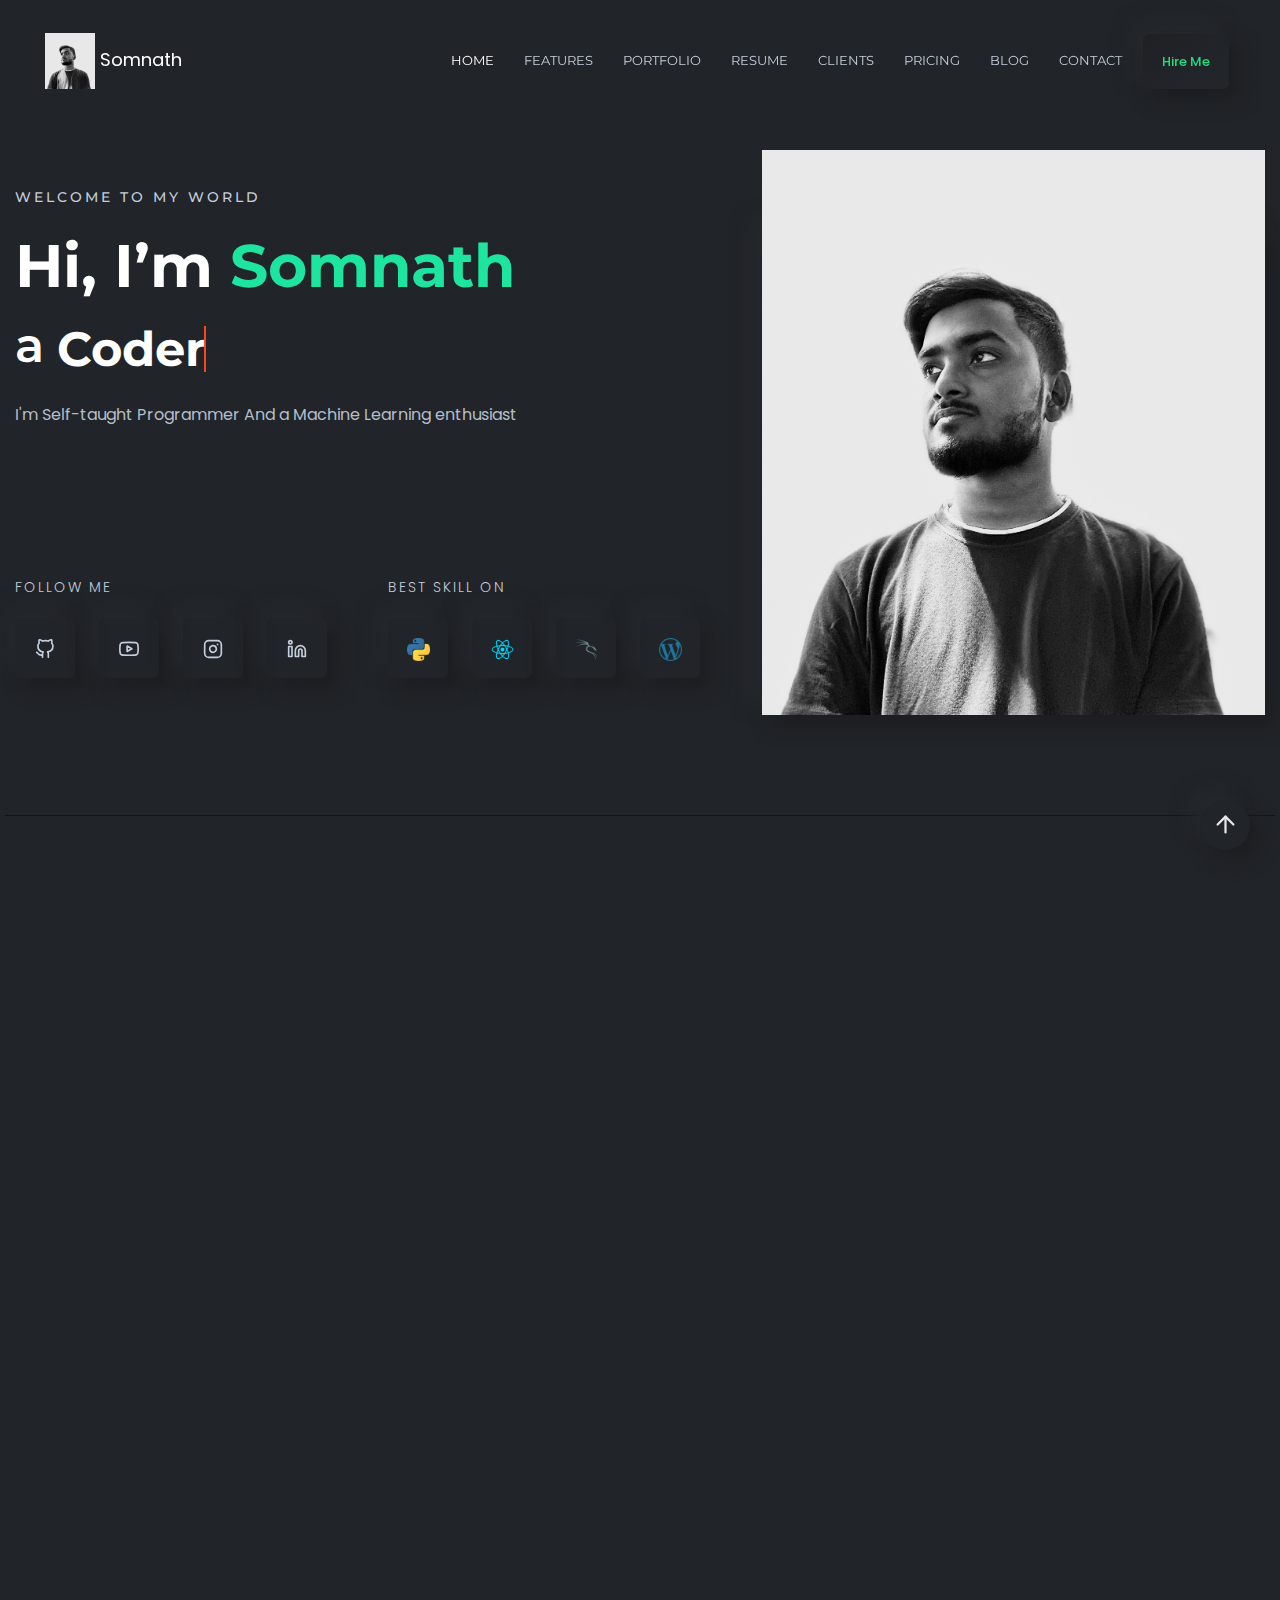
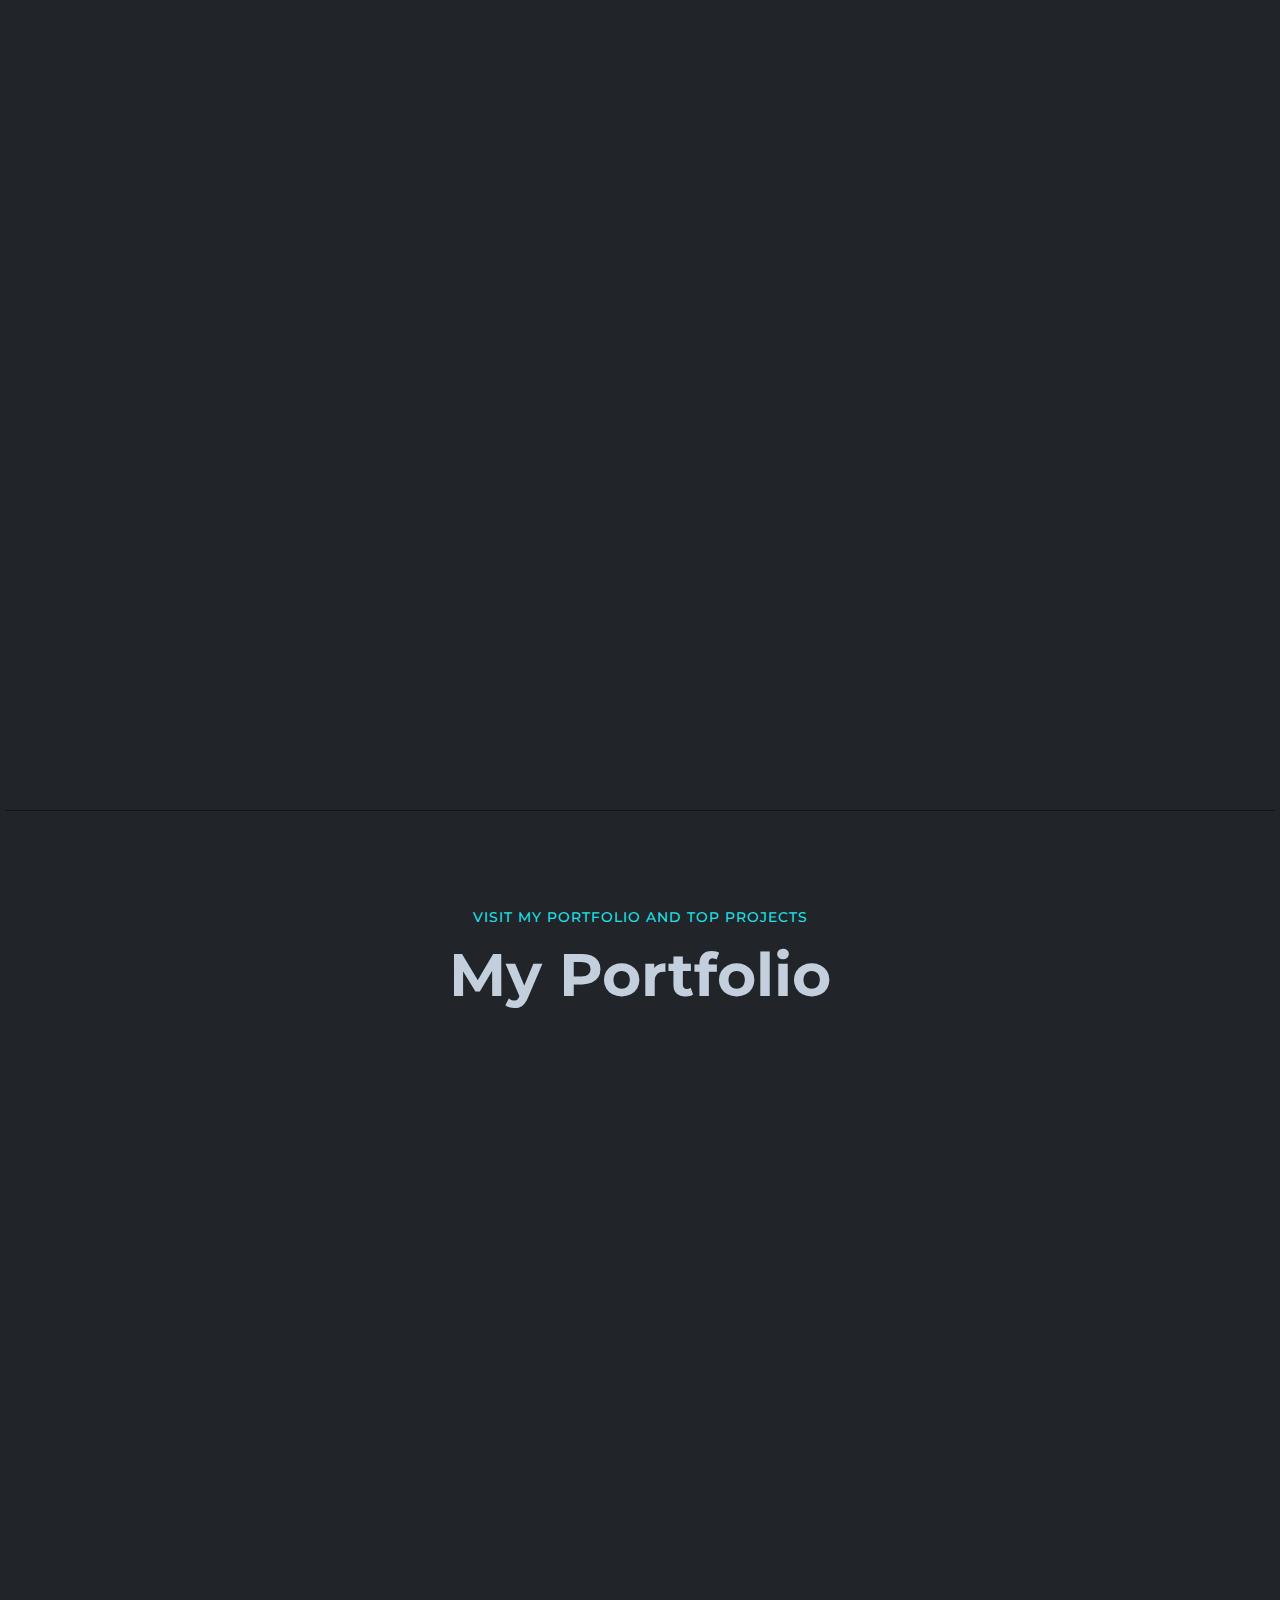
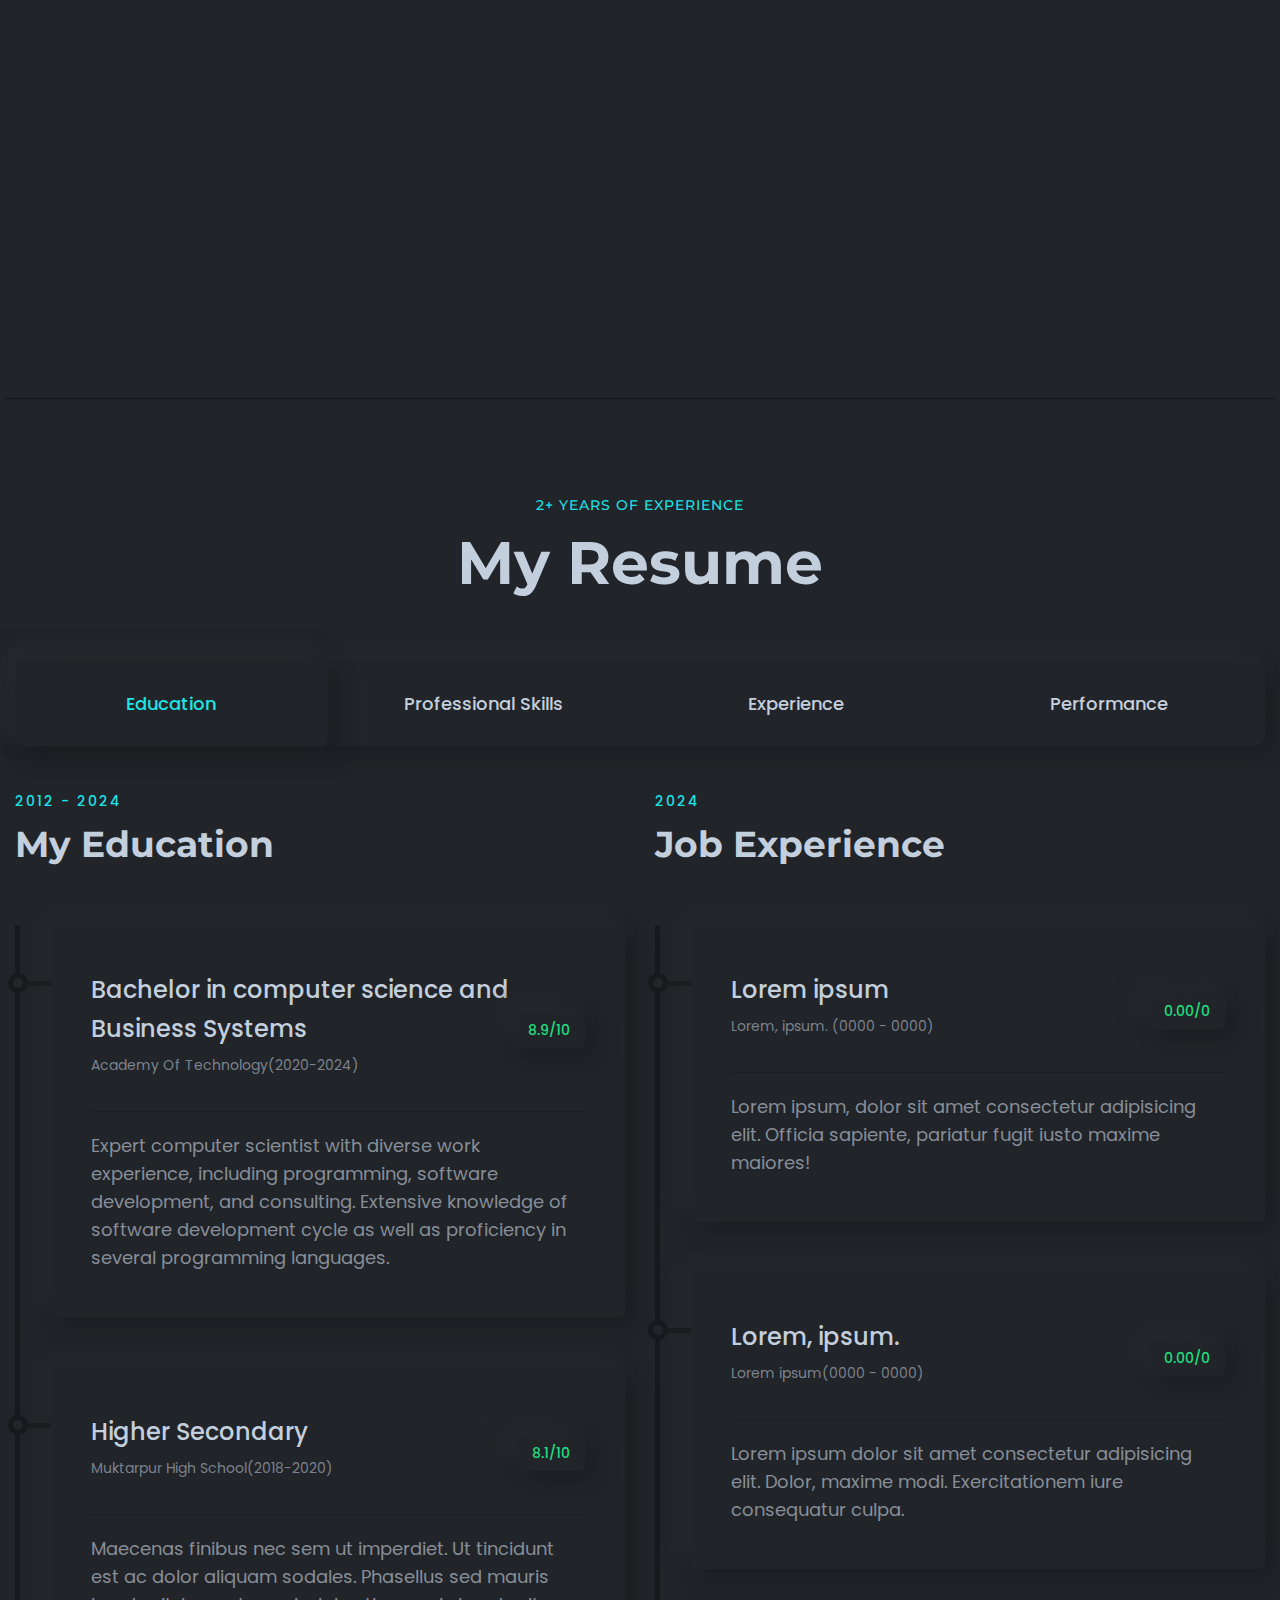
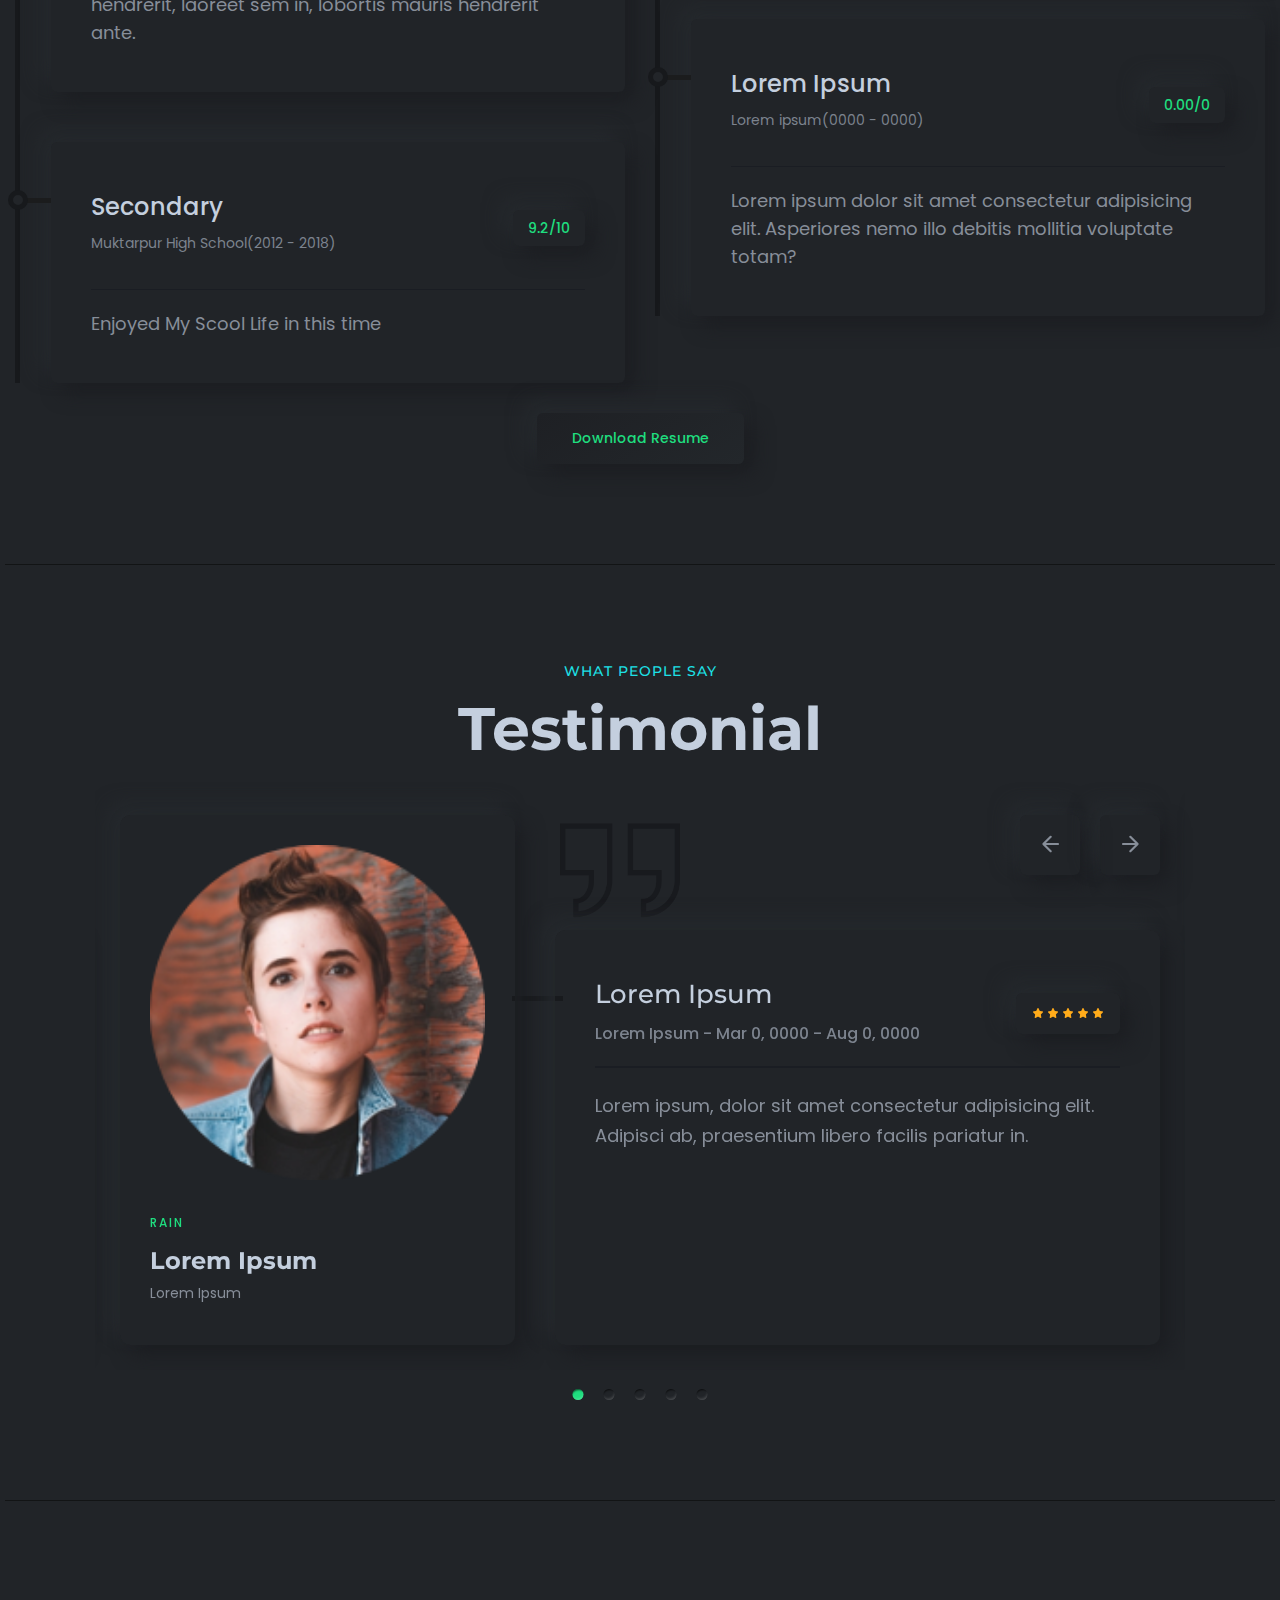
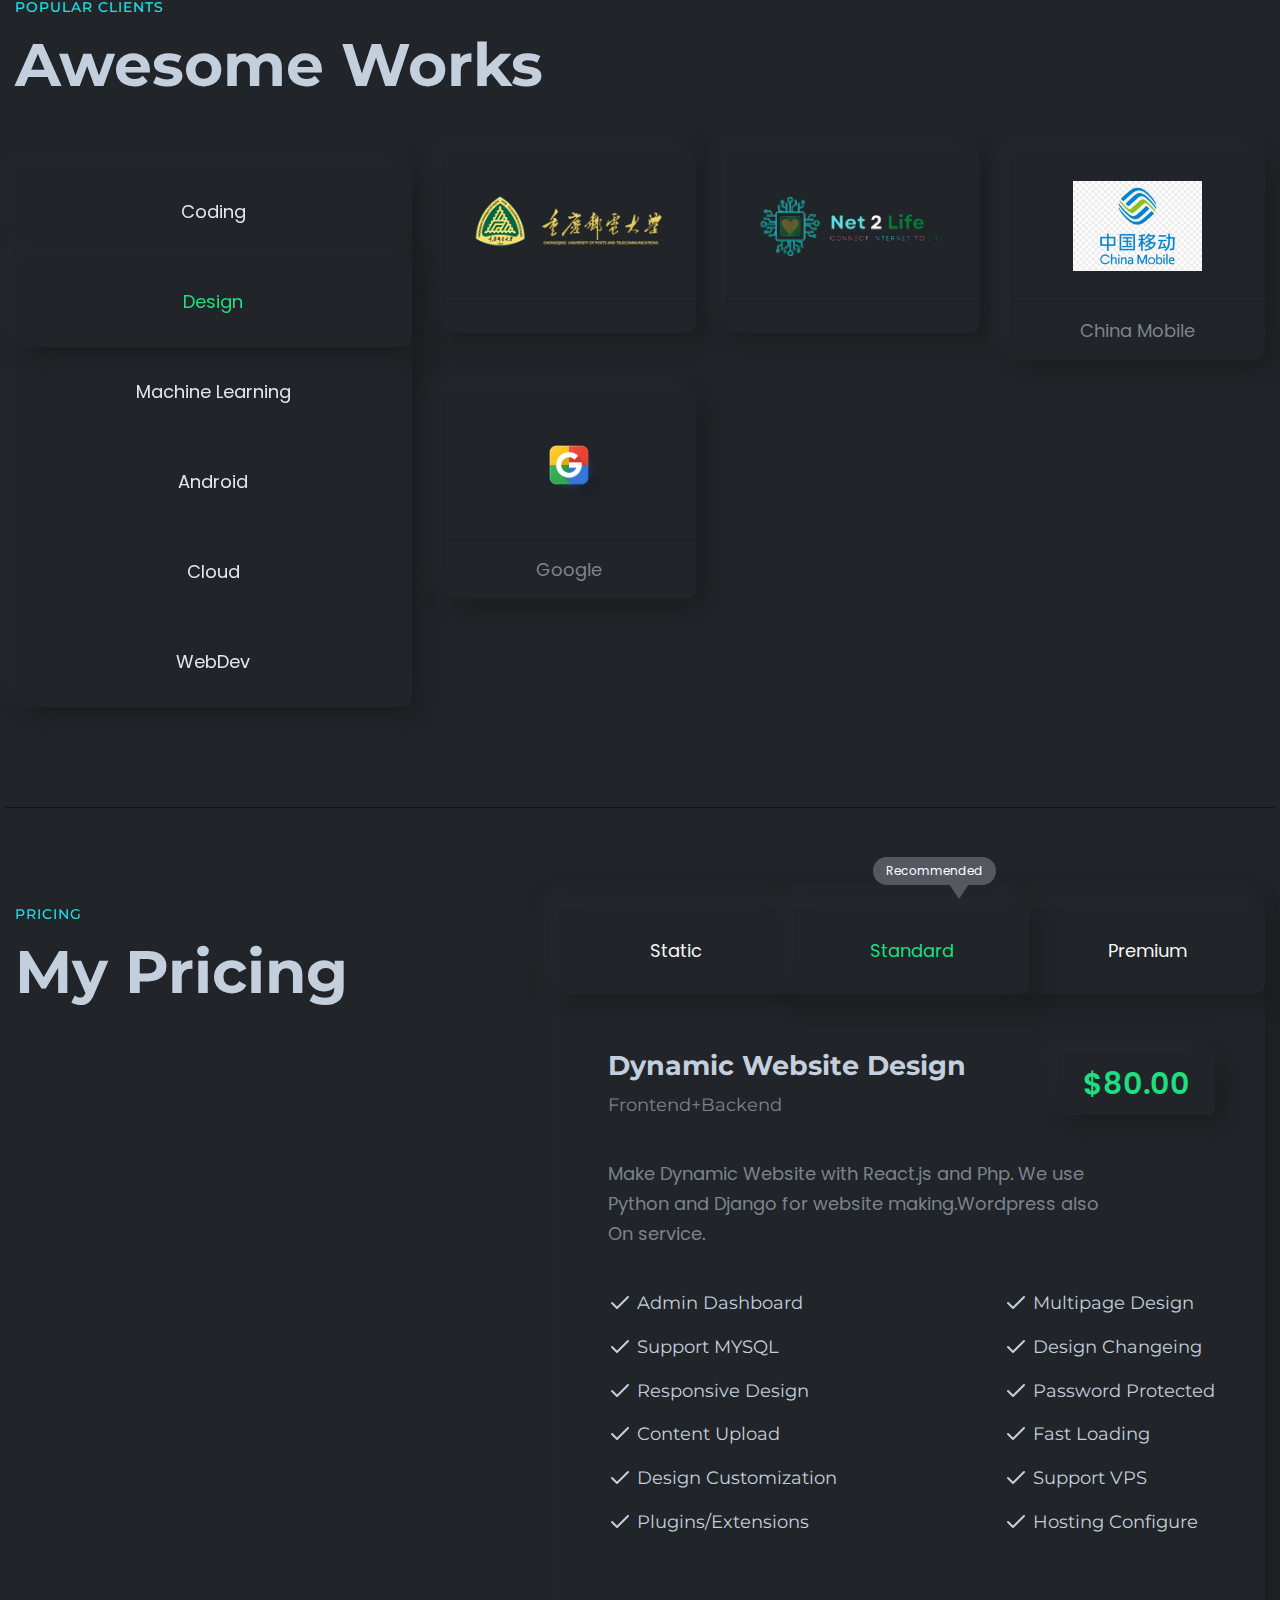
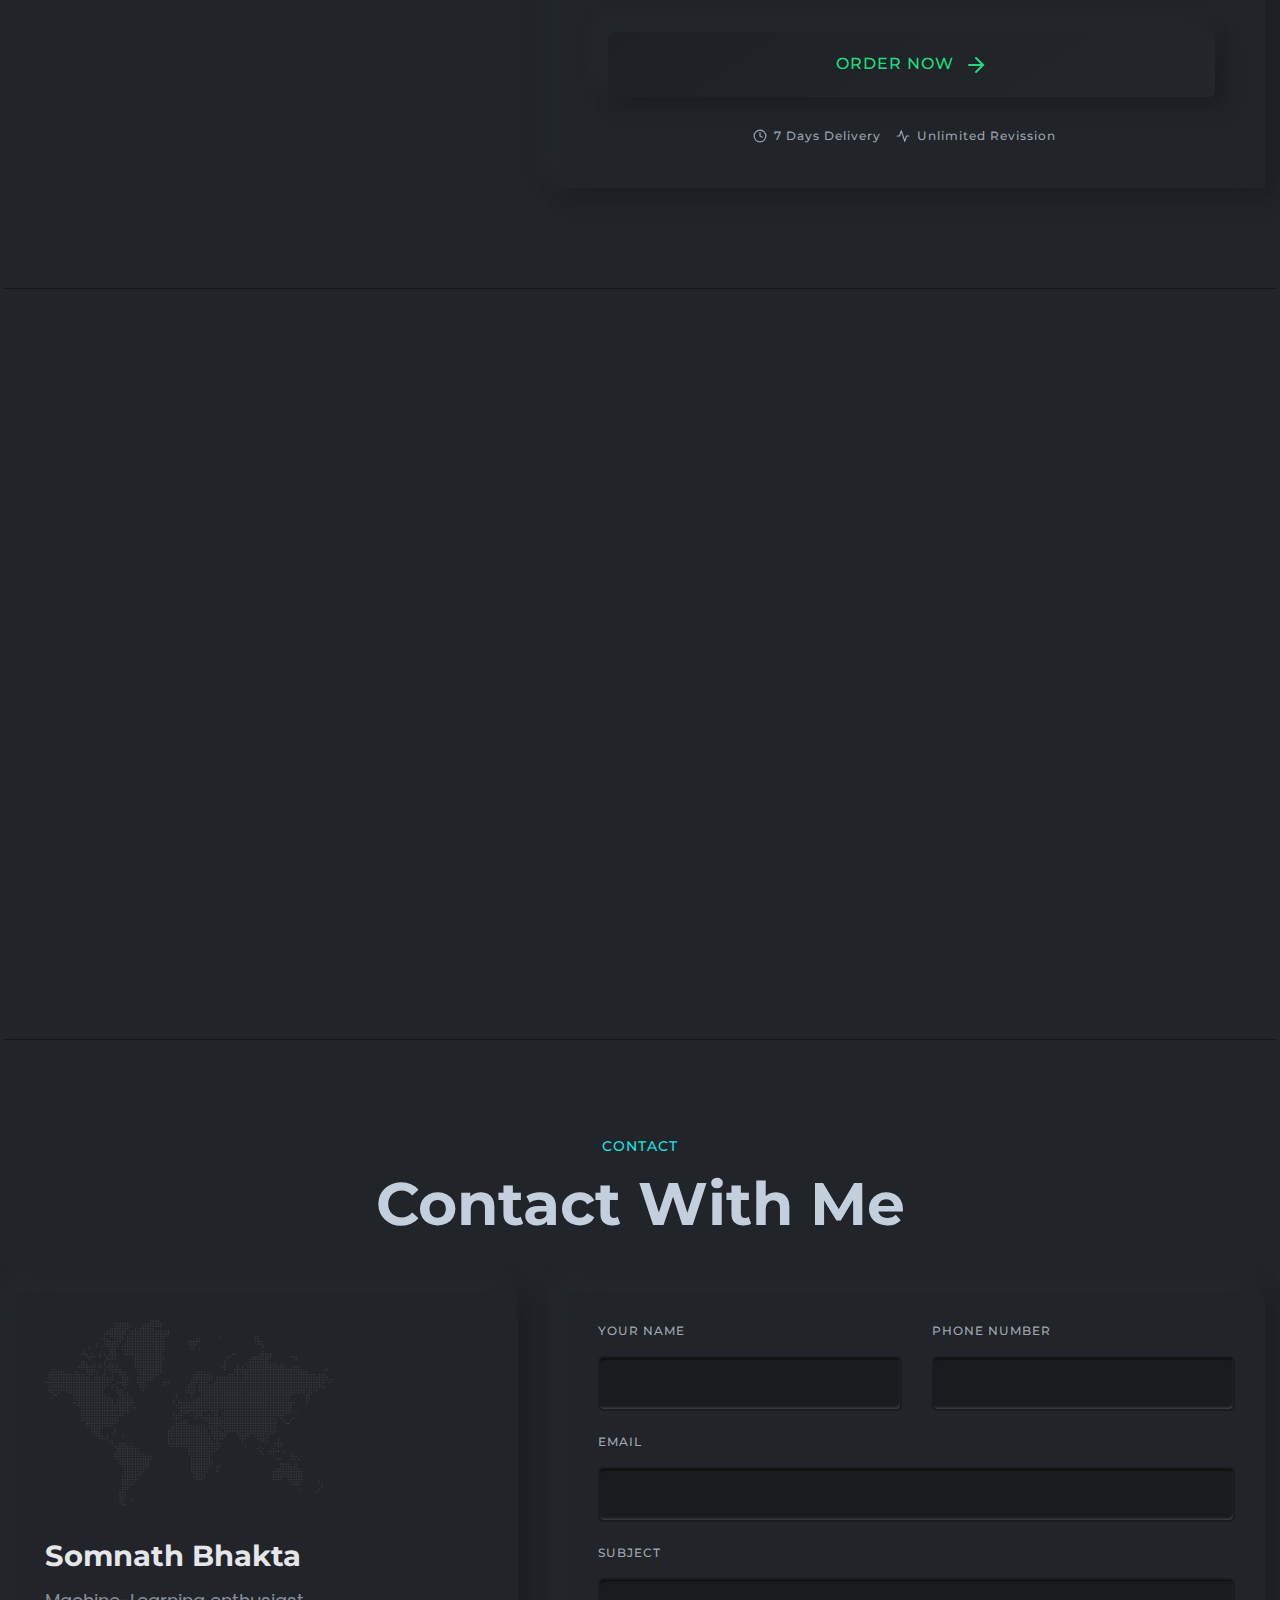
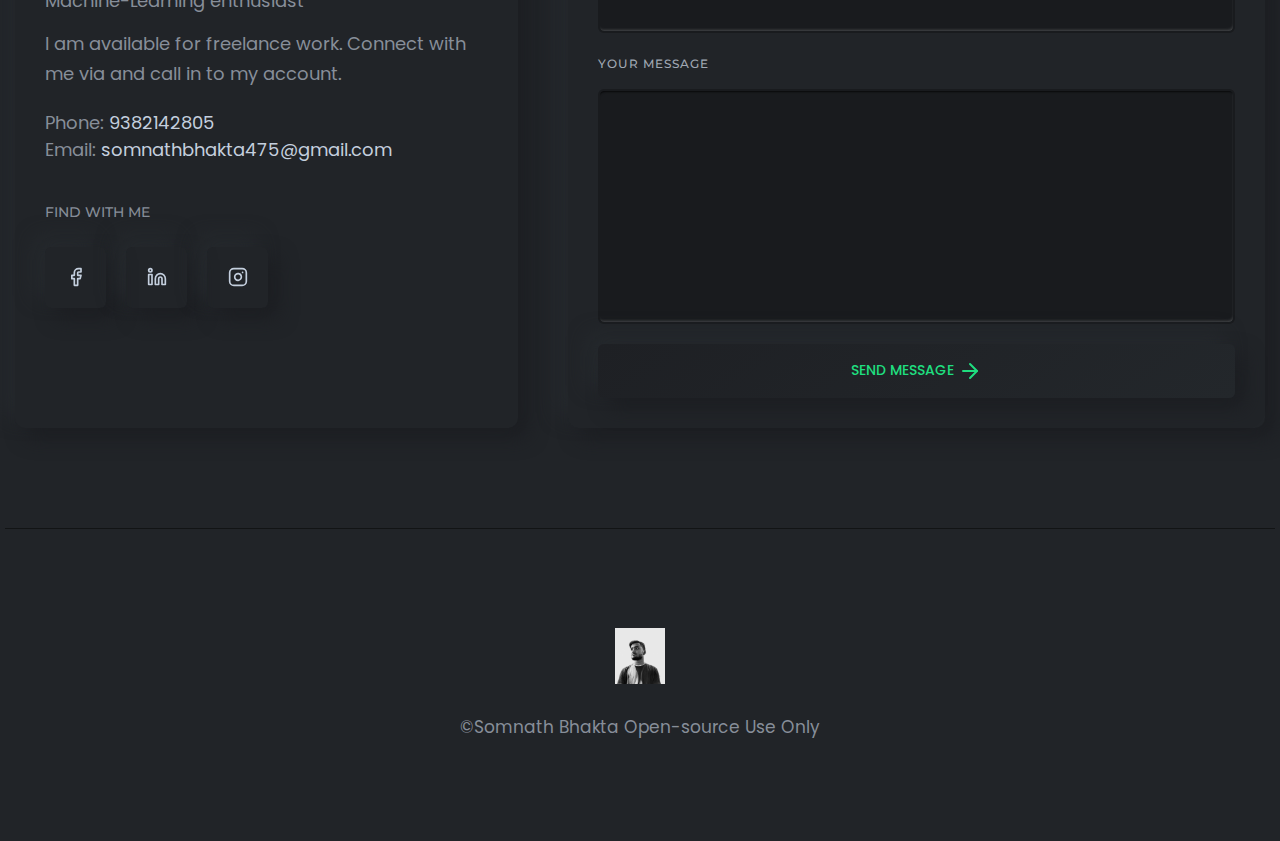
==== commit 7f1fdf0a: "4th_commit" ====
--- a/index.html
+++ b/index.html
@@ -80,7 +80,7 @@
             <div class="menu-top">
                 <div class="menu-header">
                     <a class="logo" href="index.html">
-                        <img src="images/avatar1.png" alt="Personal Portfolio">
+                        <img src="images/avatar.png" alt="Personal Portfolio">
                     </a>
                     <div class="close-button">
                         <button class="close-menu-activation close"><i data-feather="x"></i></button>
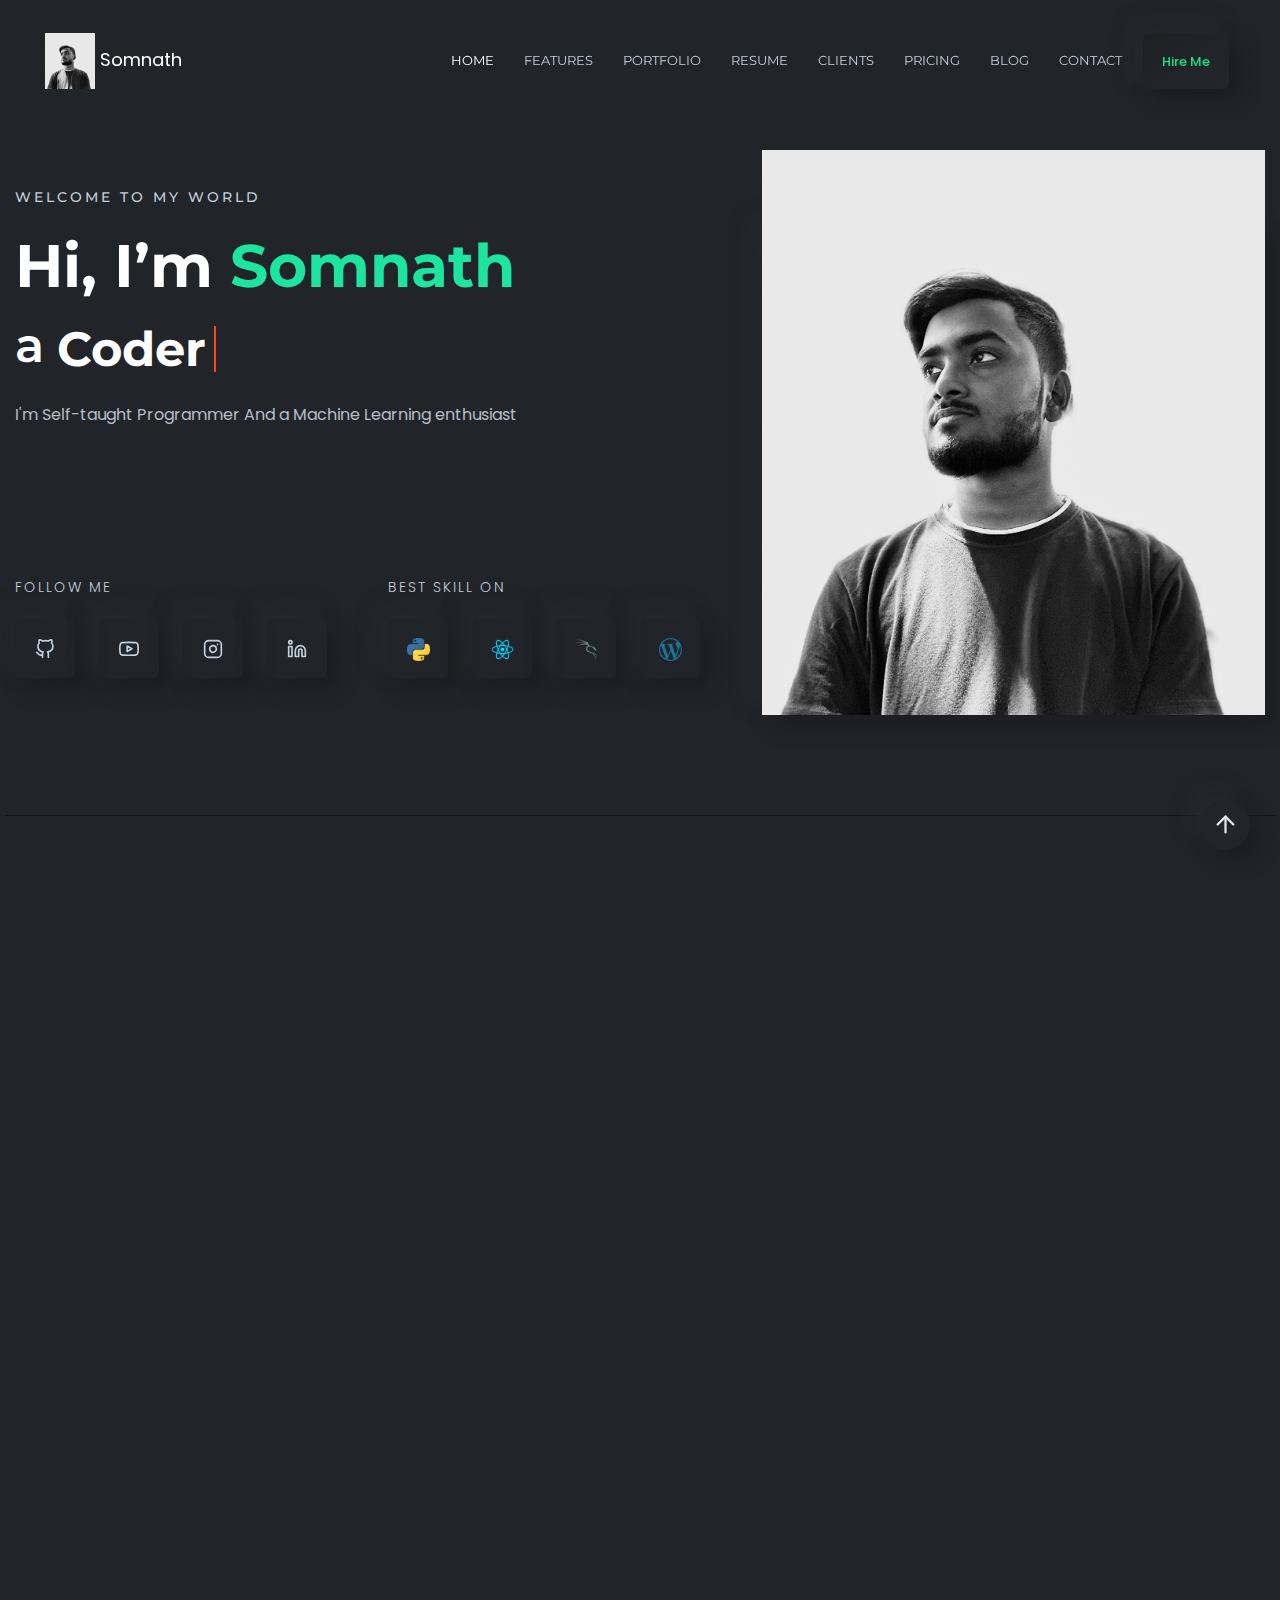
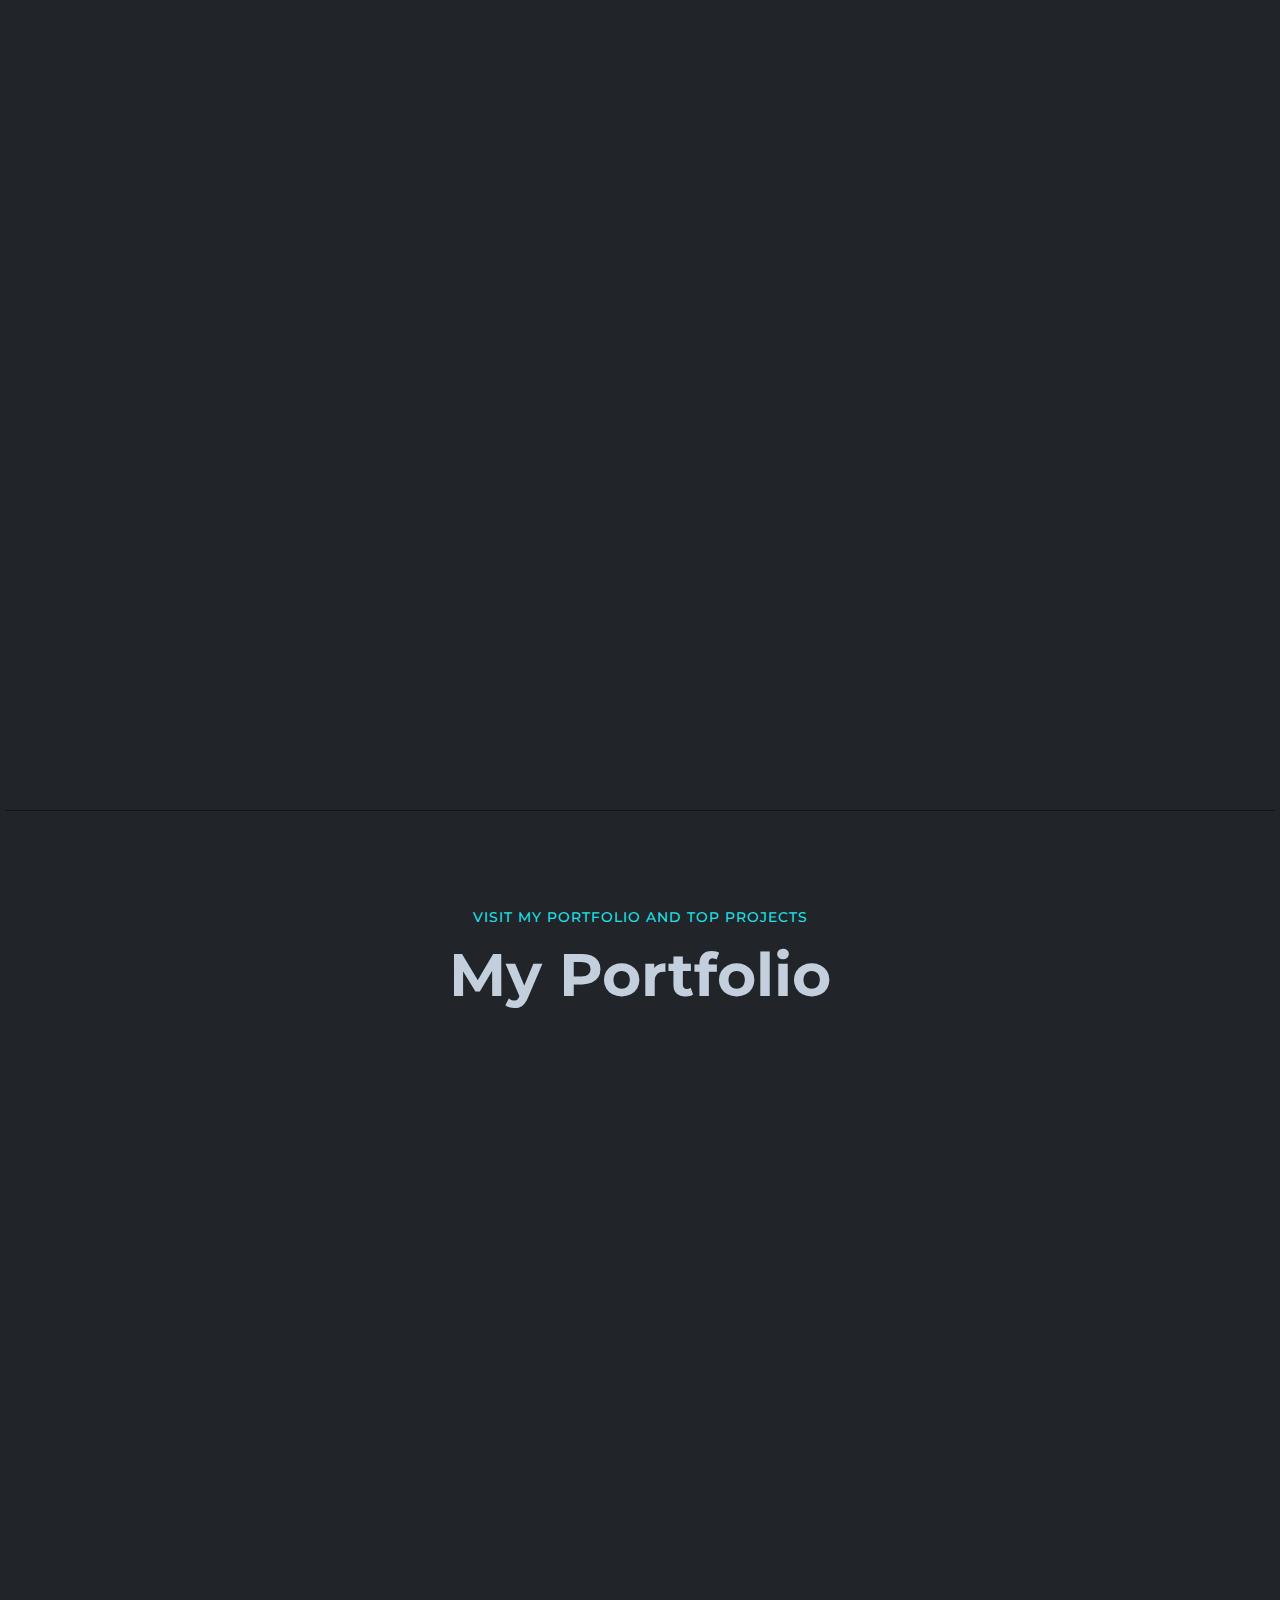
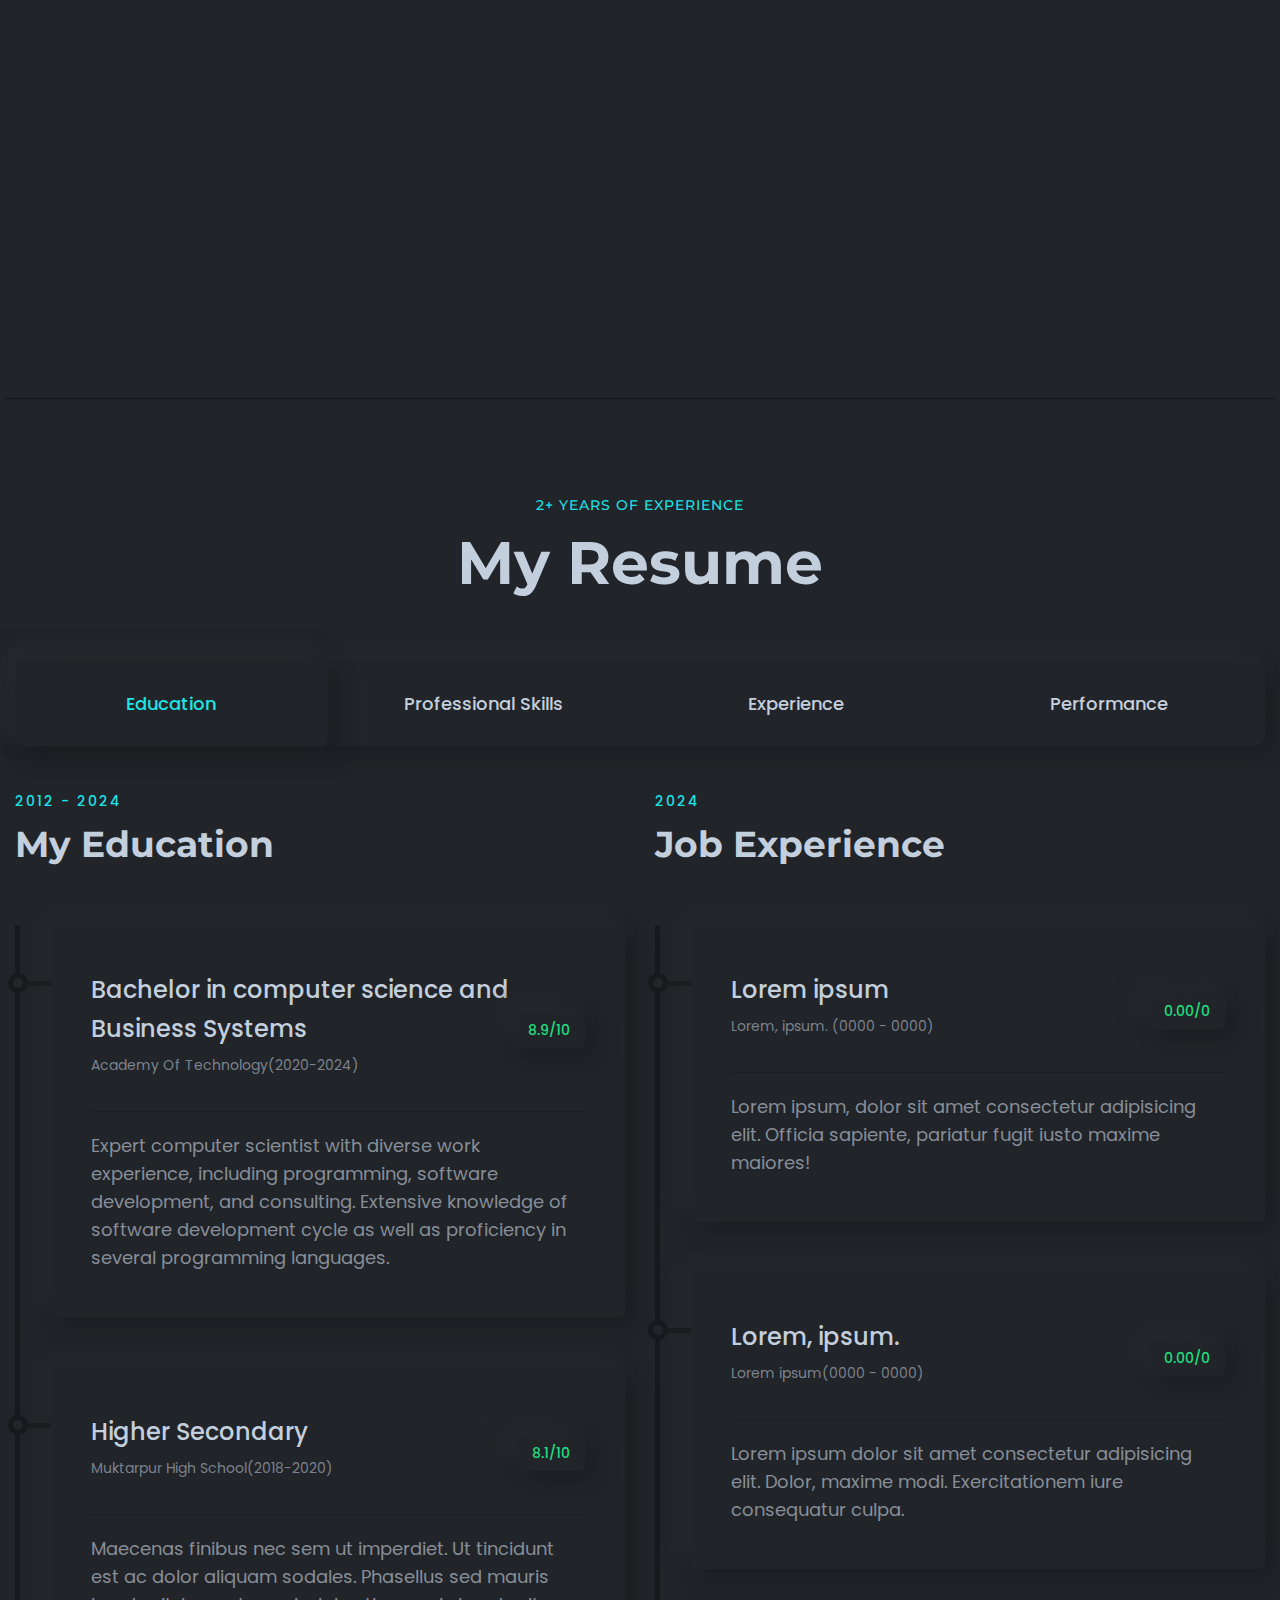
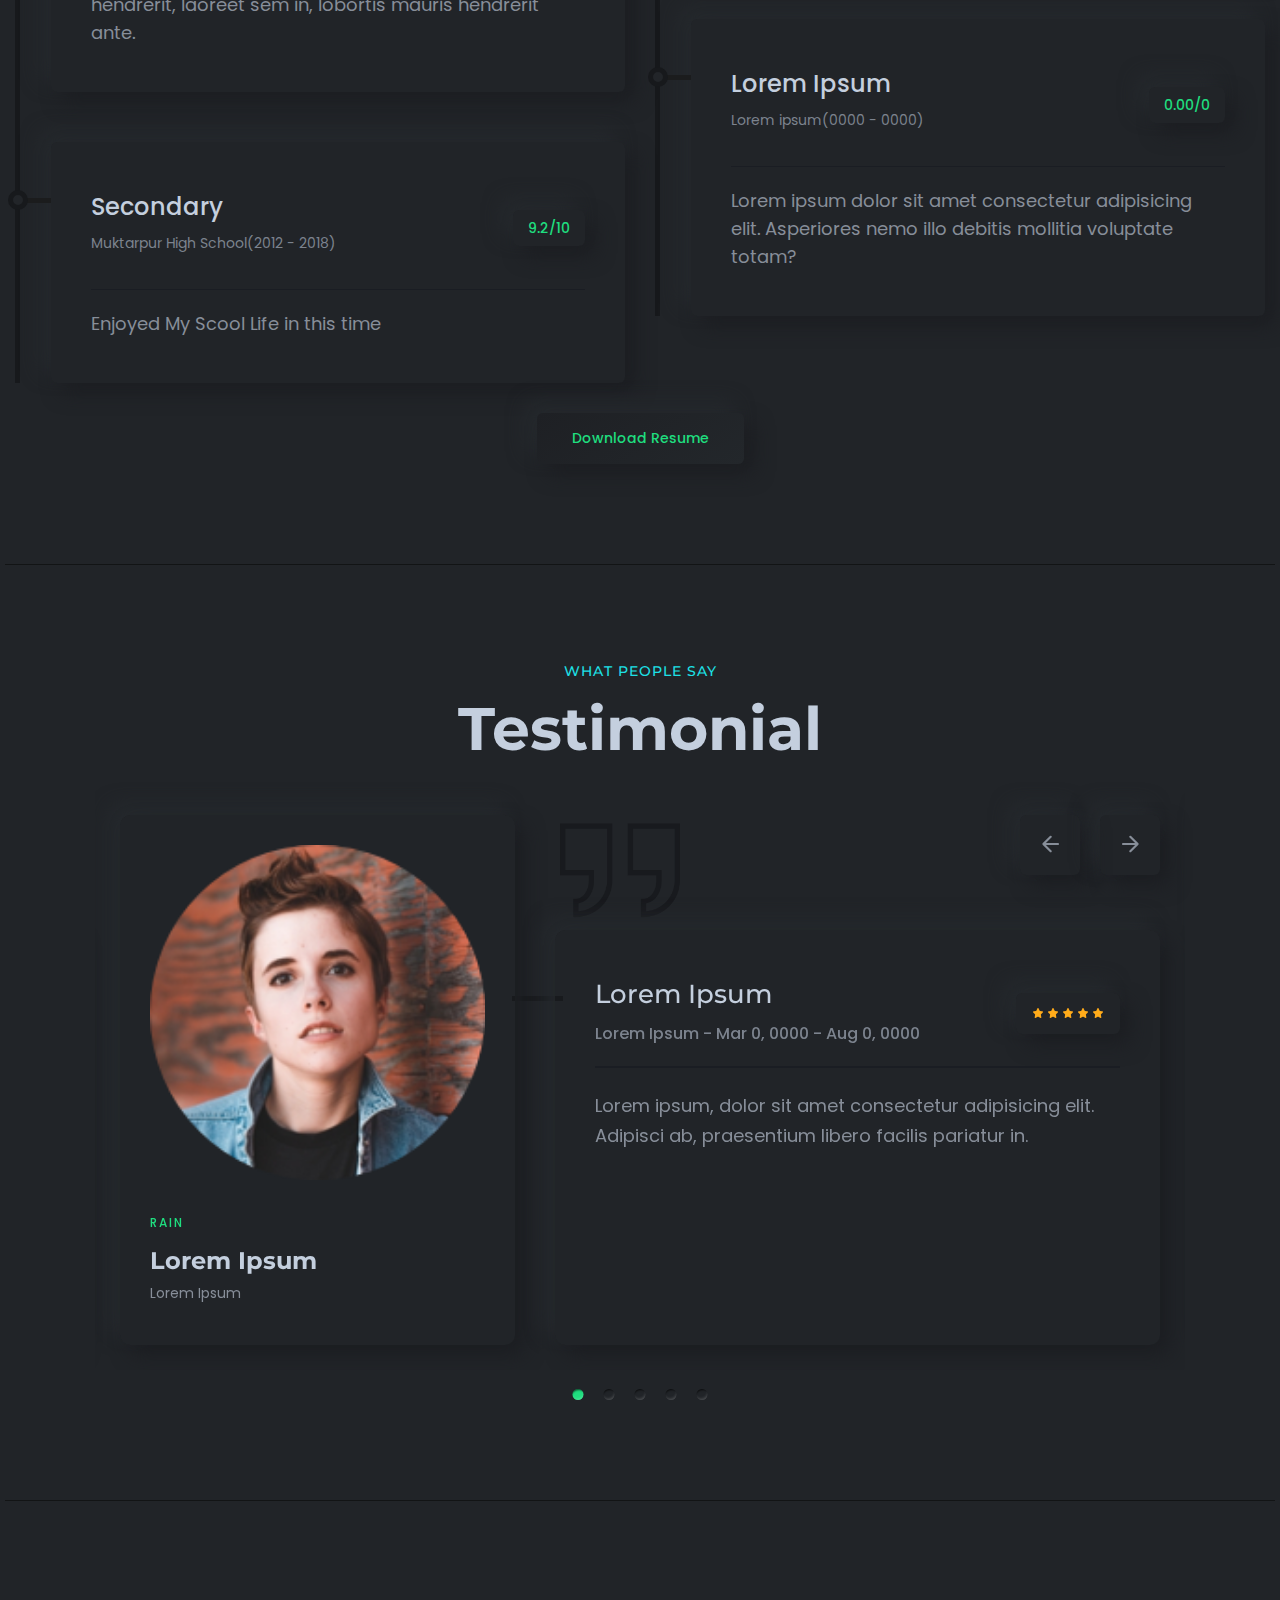
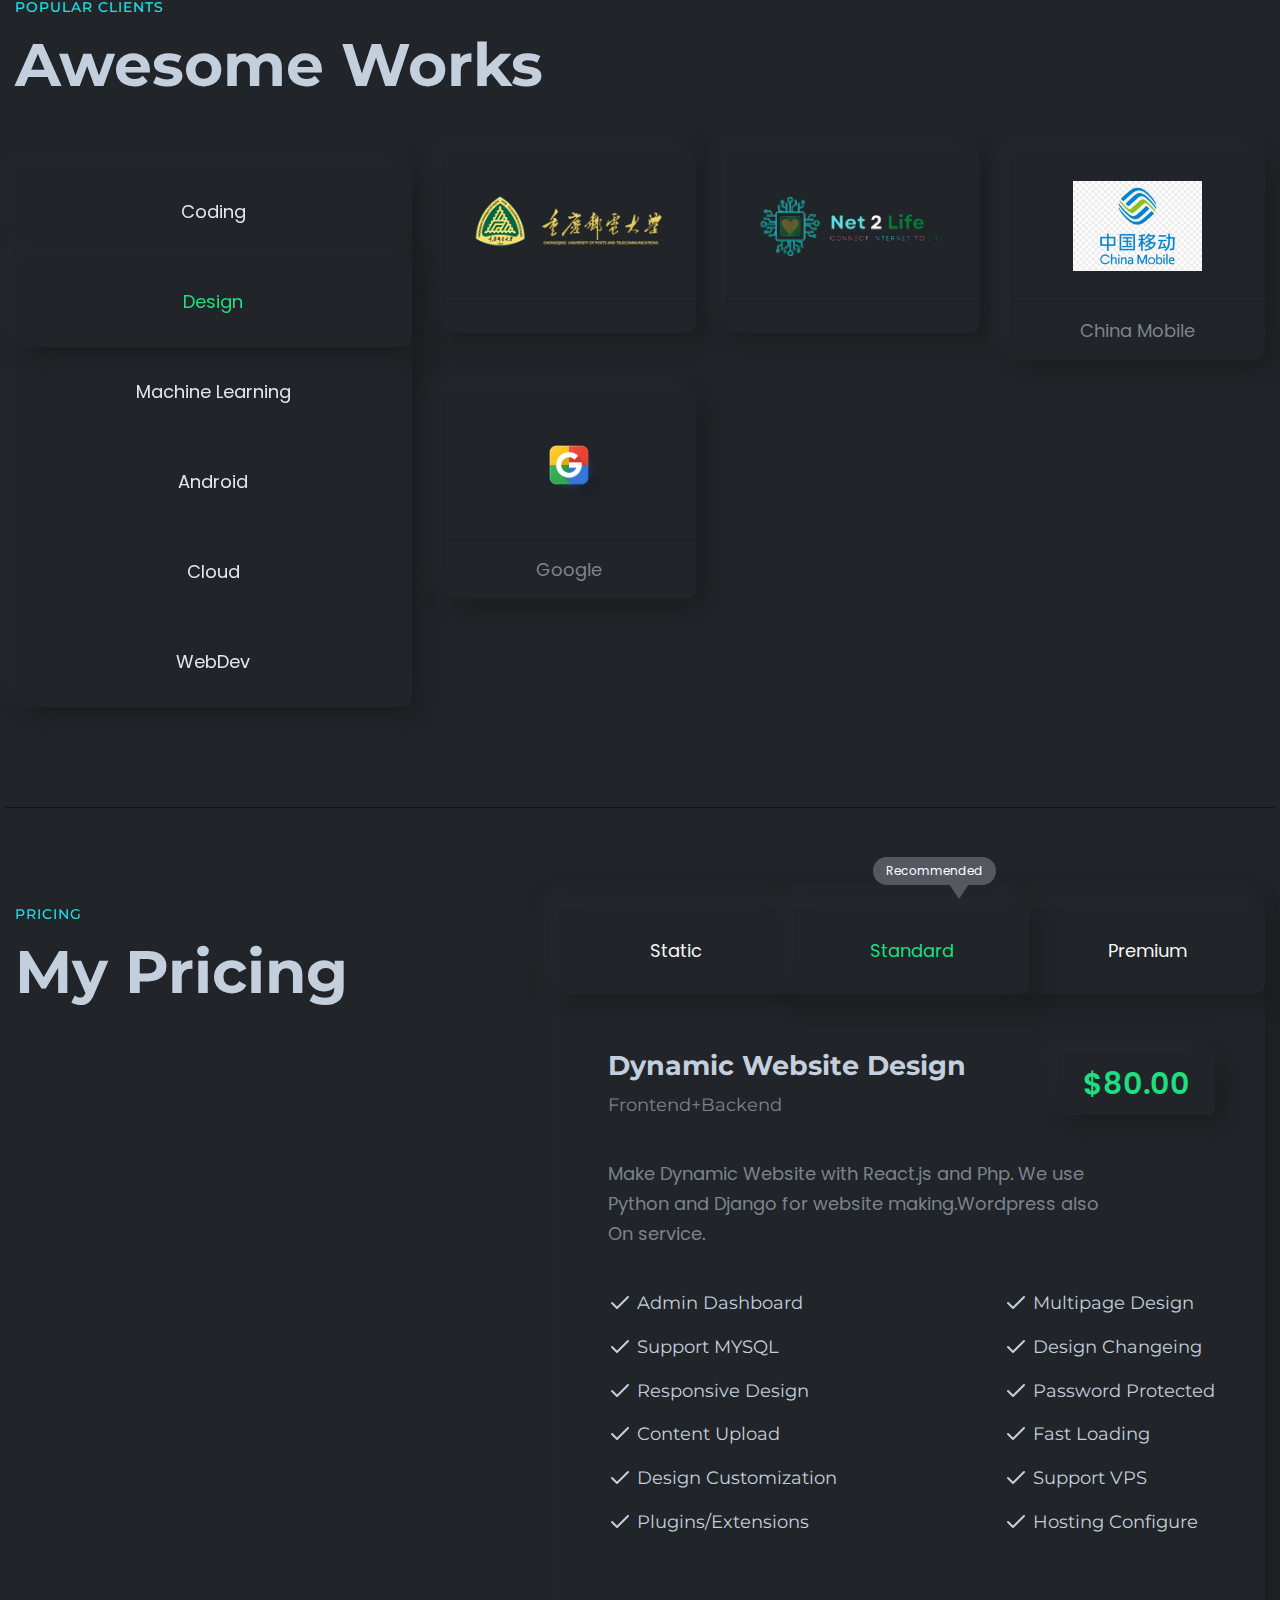
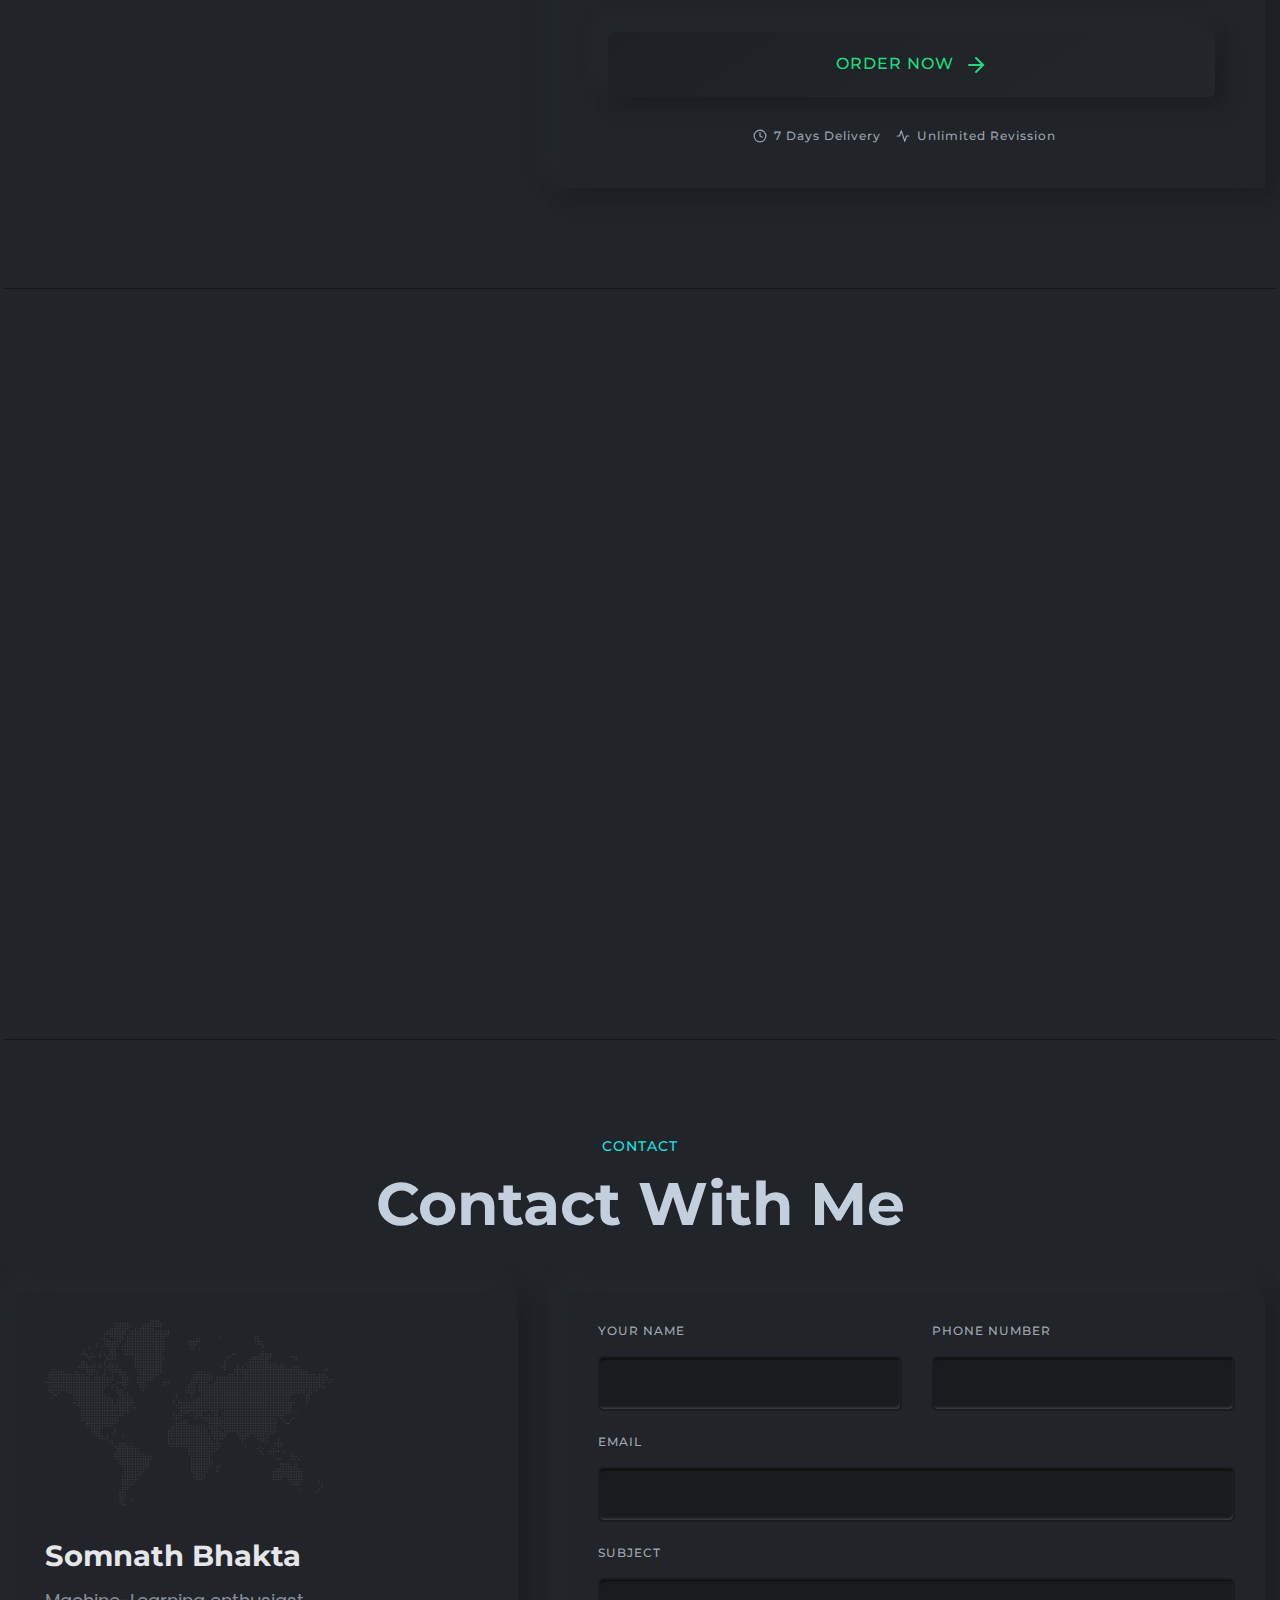
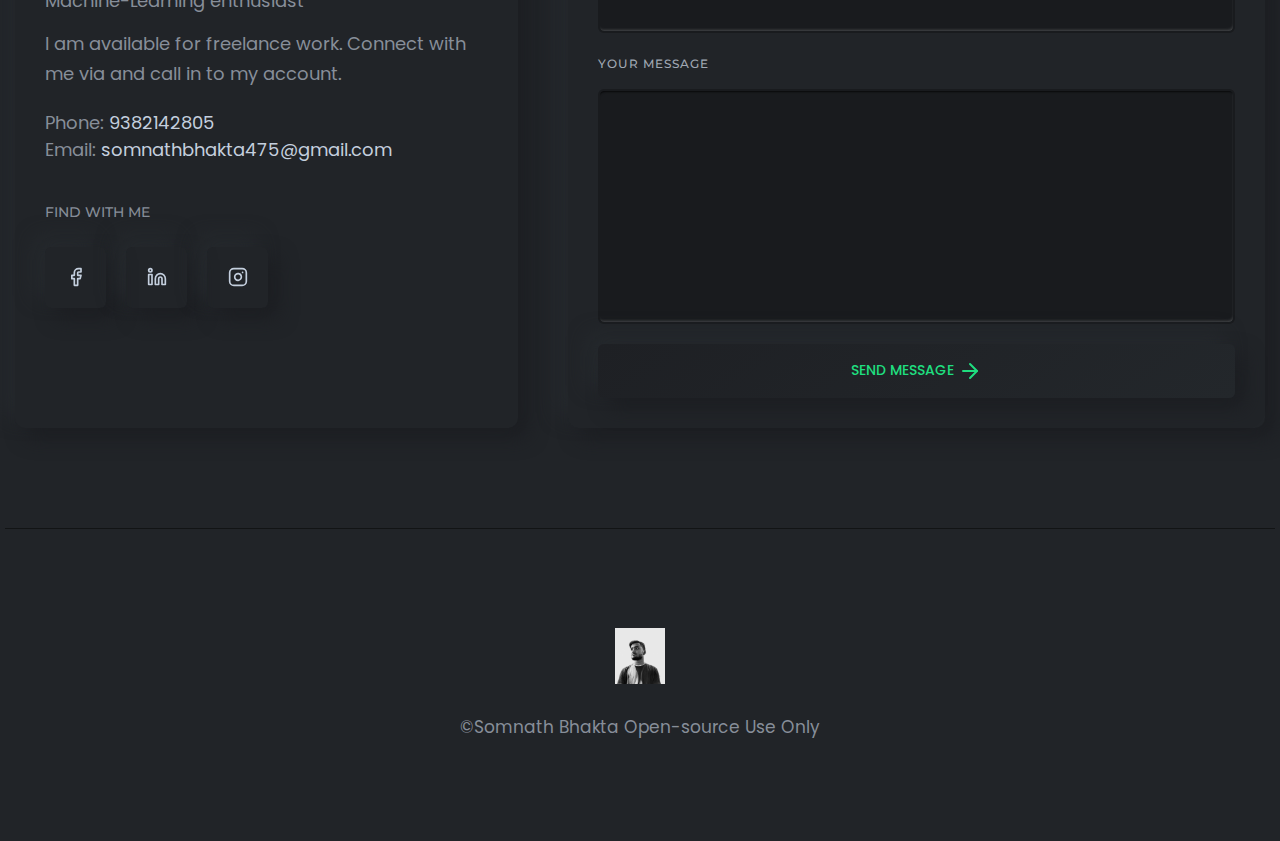
==== commit ace9dba8: "Update index.html" ====
--- a/index.html
+++ b/index.html
@@ -80,7 +80,7 @@
             <div class="menu-top">
                 <div class="menu-header">
                     <a class="logo" href="index.html">
-                        <img src="images/avatar.png" alt="Personal Portfolio">
+                        <img src="favicon.ico" alt="Personal Portfolio">
                     </a>
                     <div class="close-button">
                         <button class="close-menu-activation close"><i data-feather="x"></i></button>
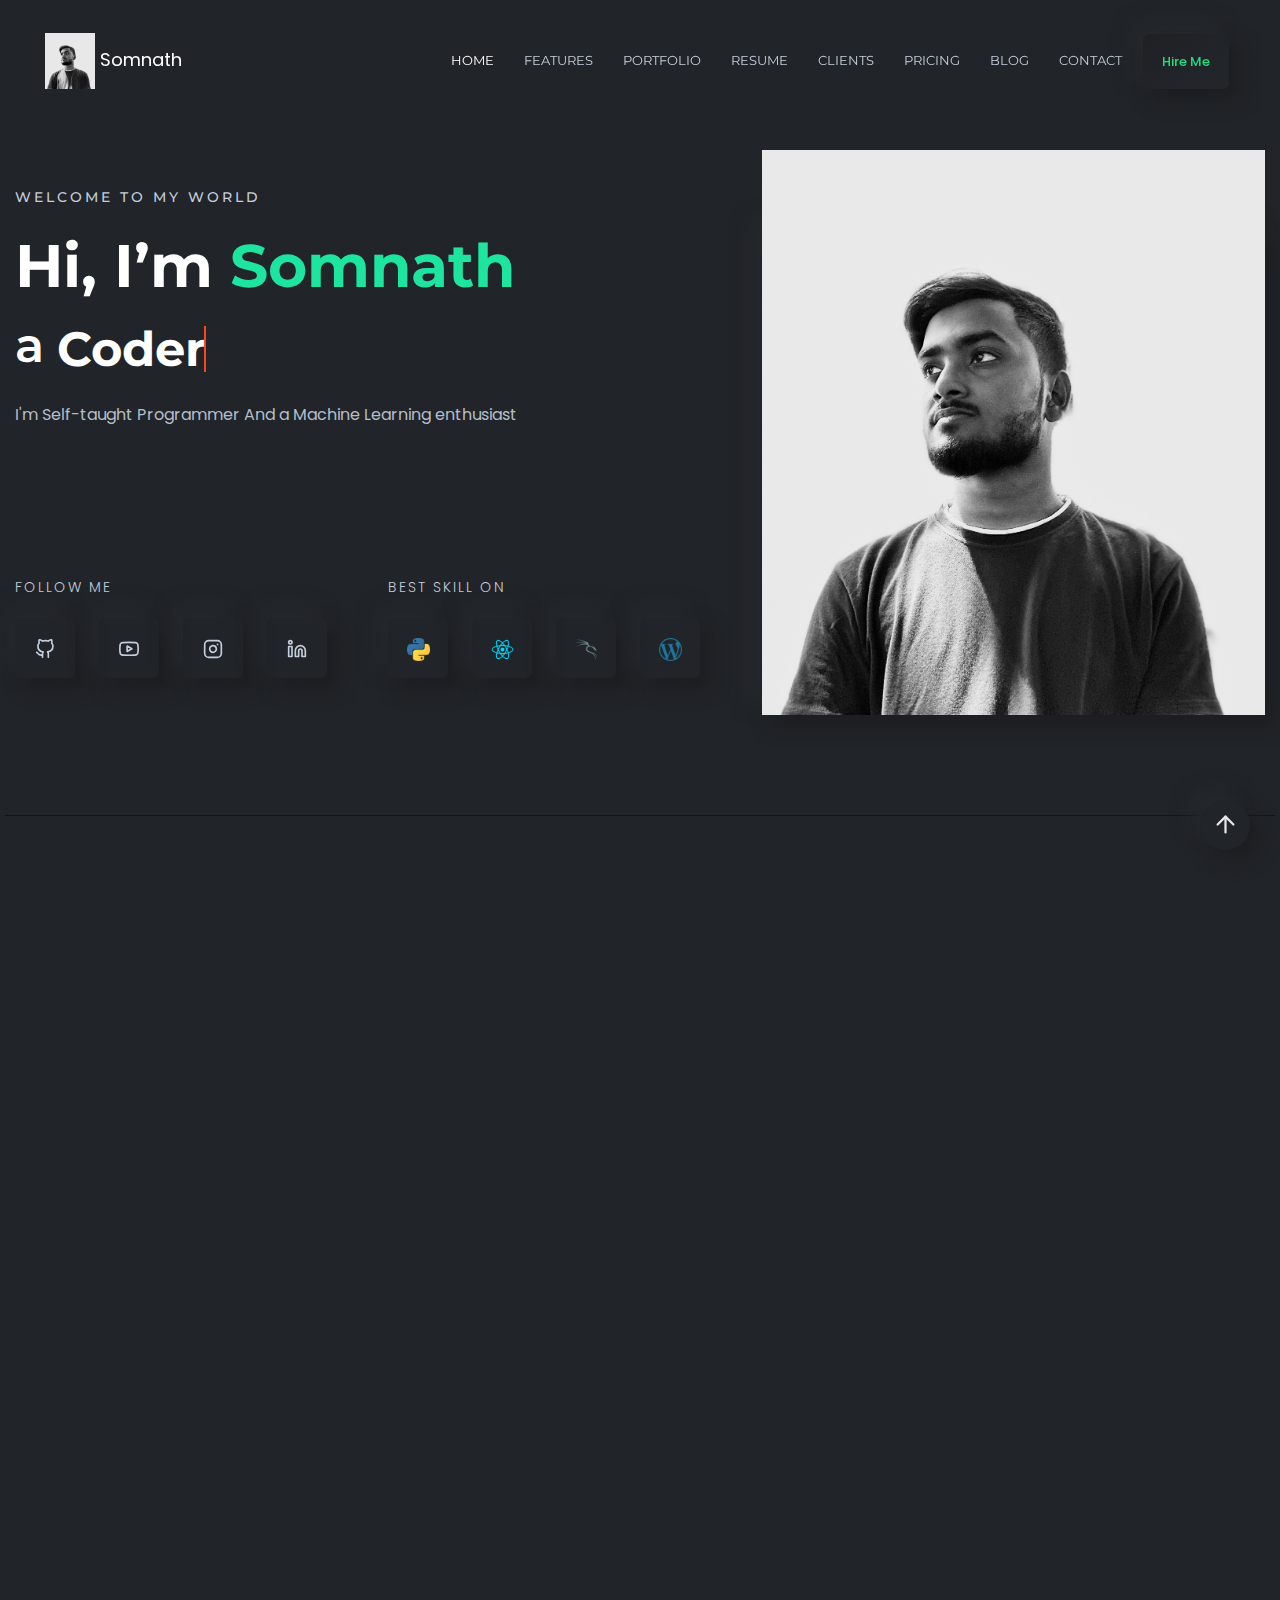
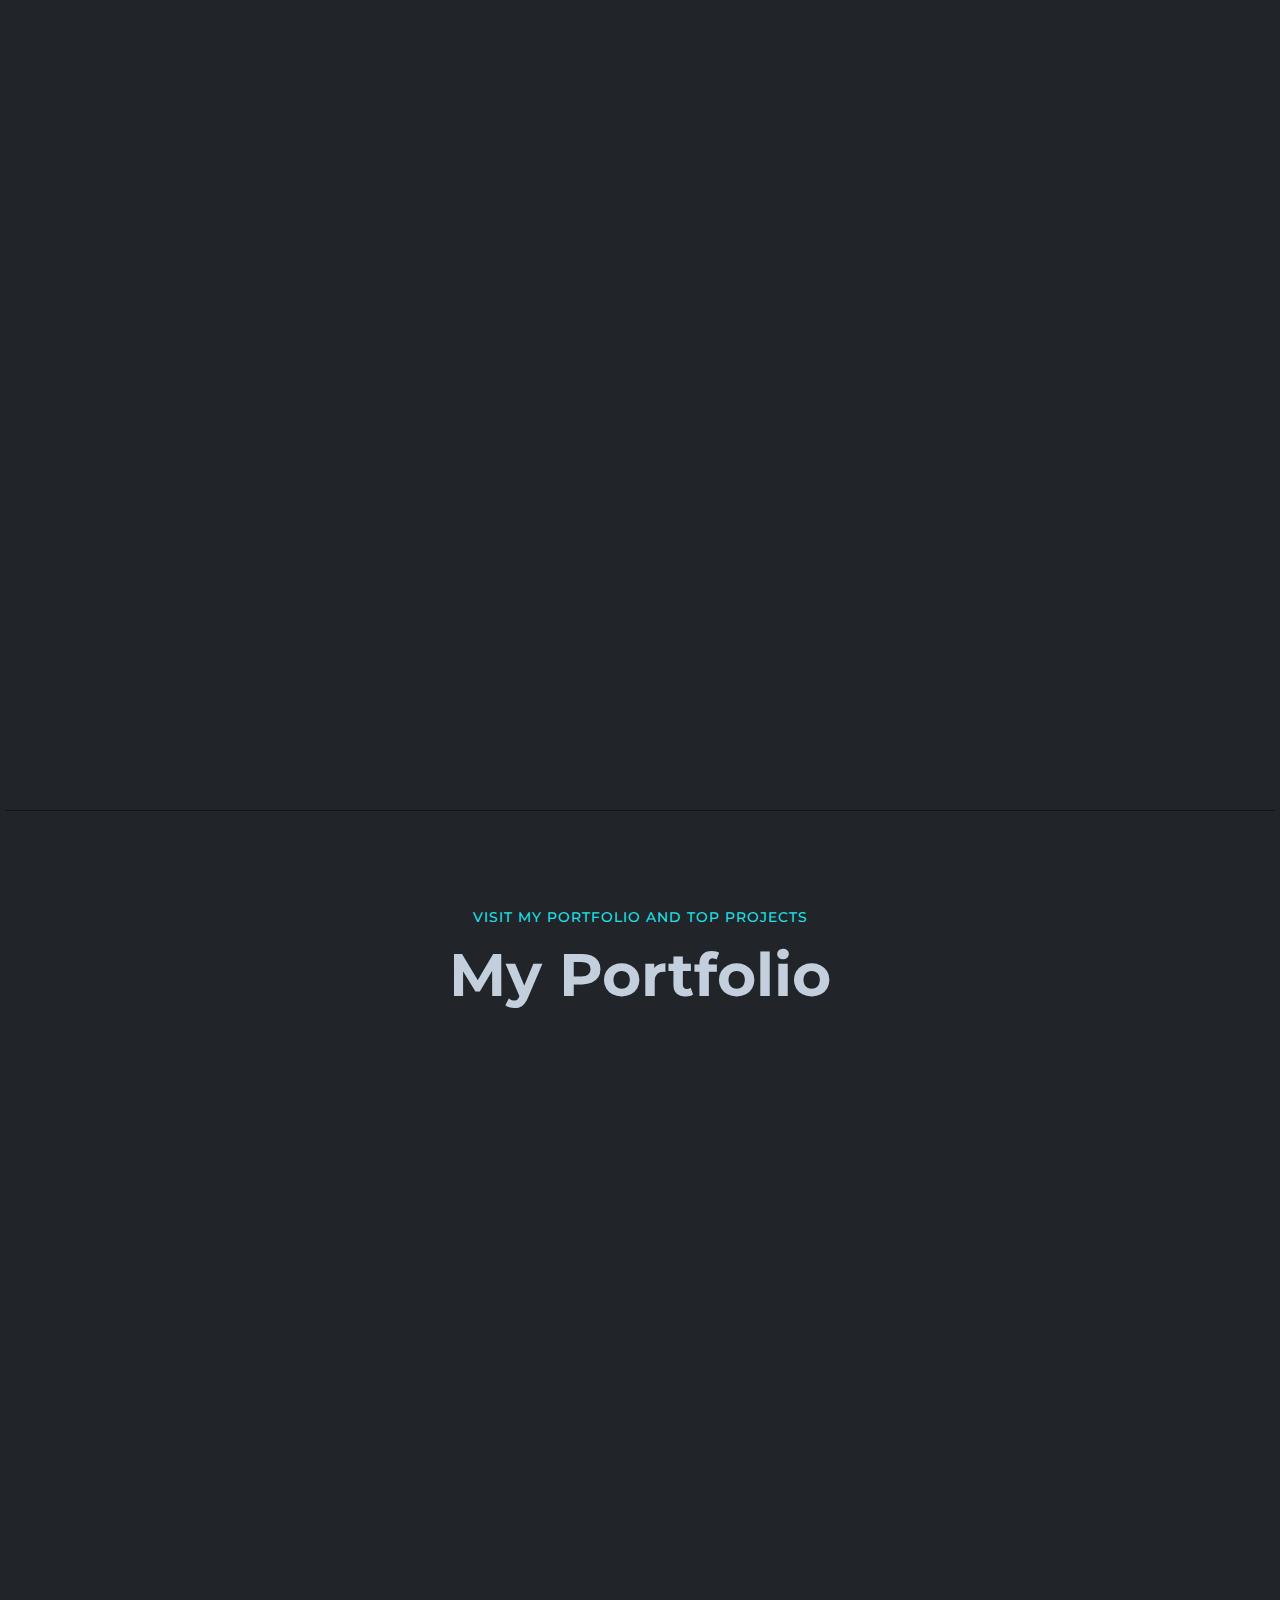
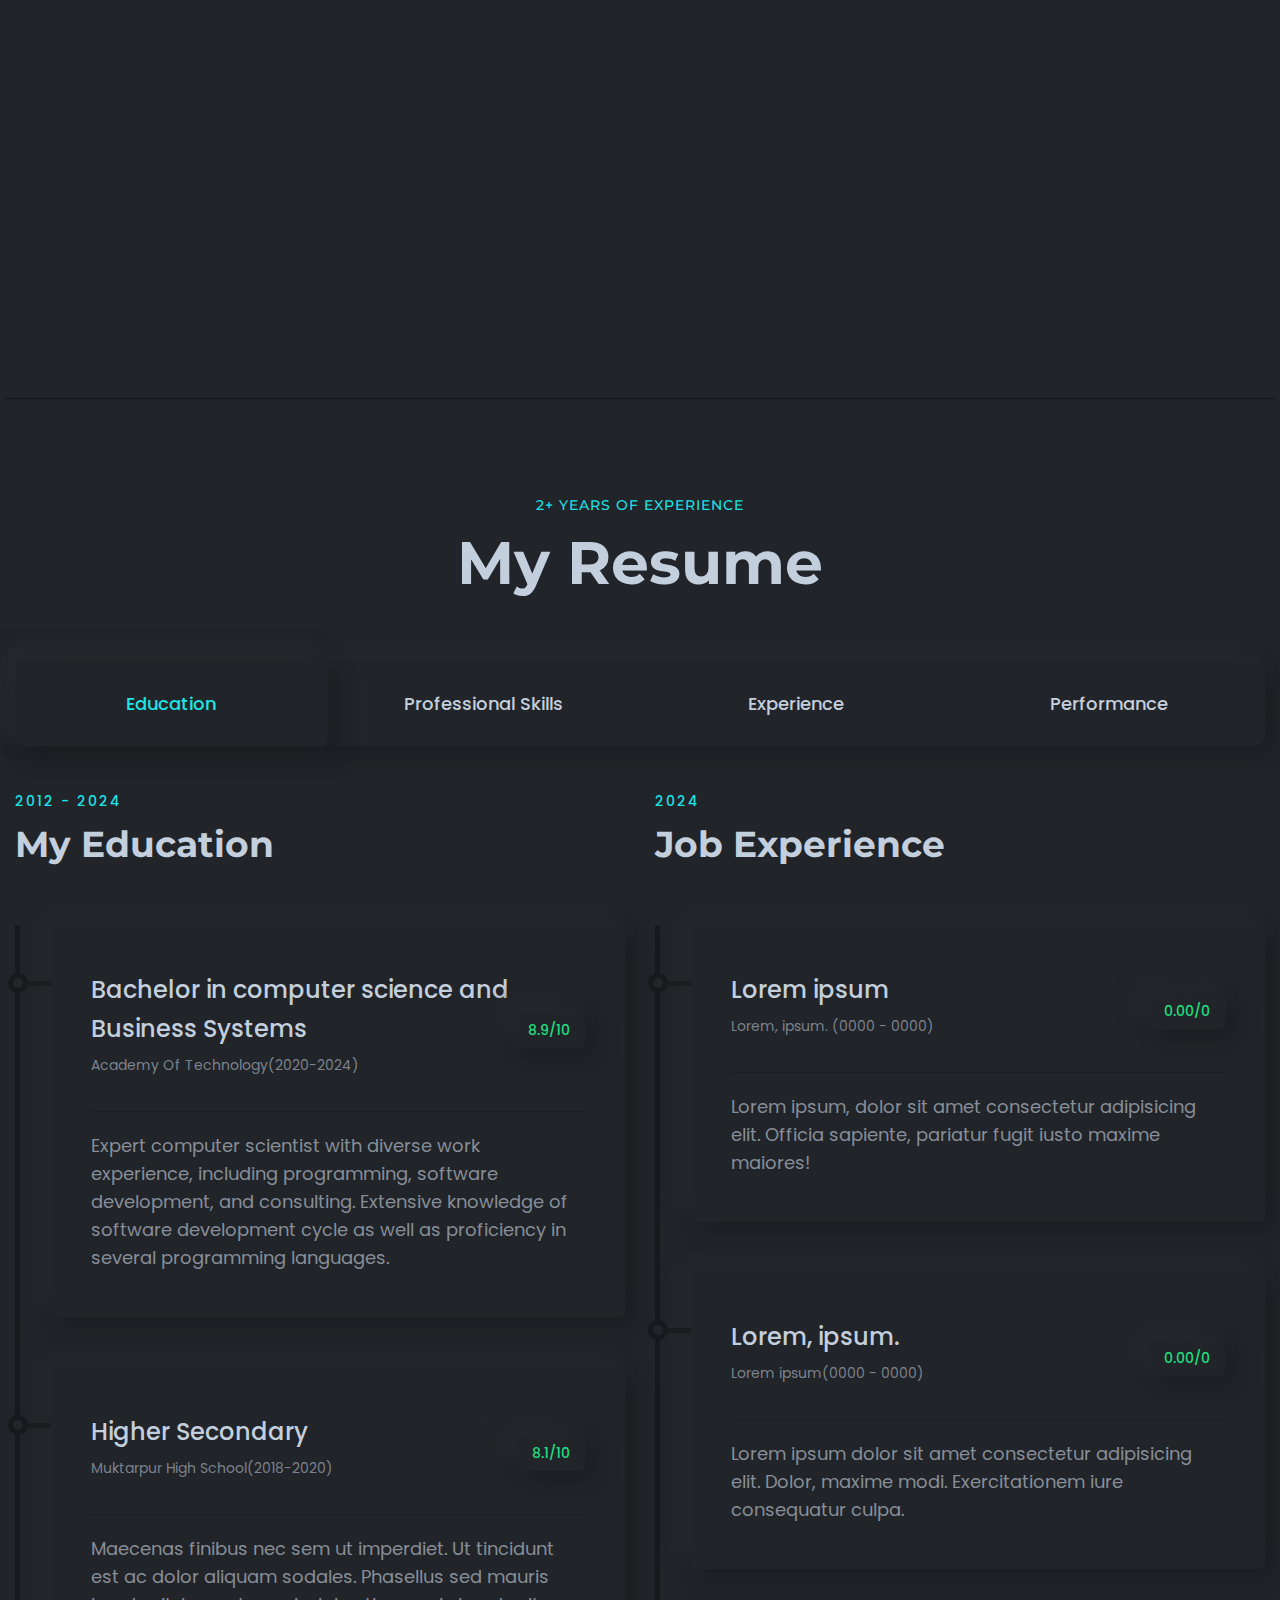
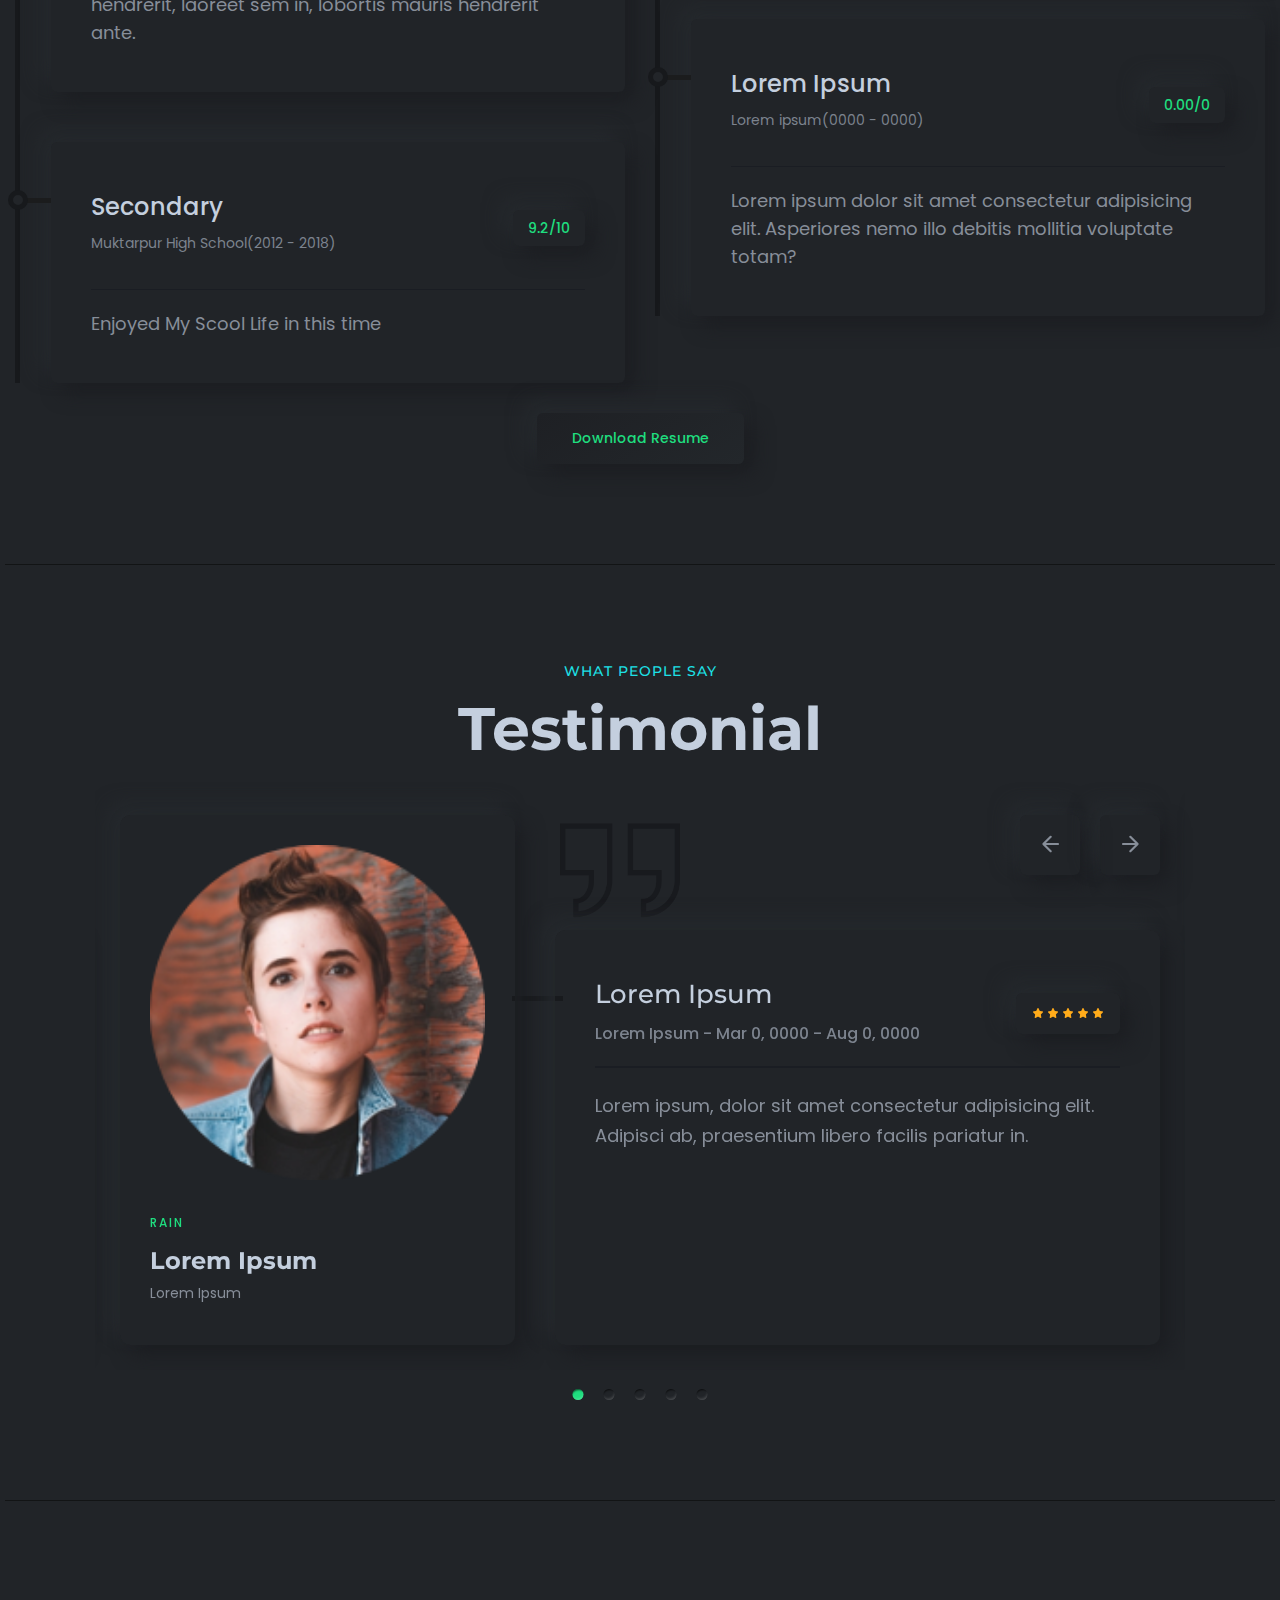
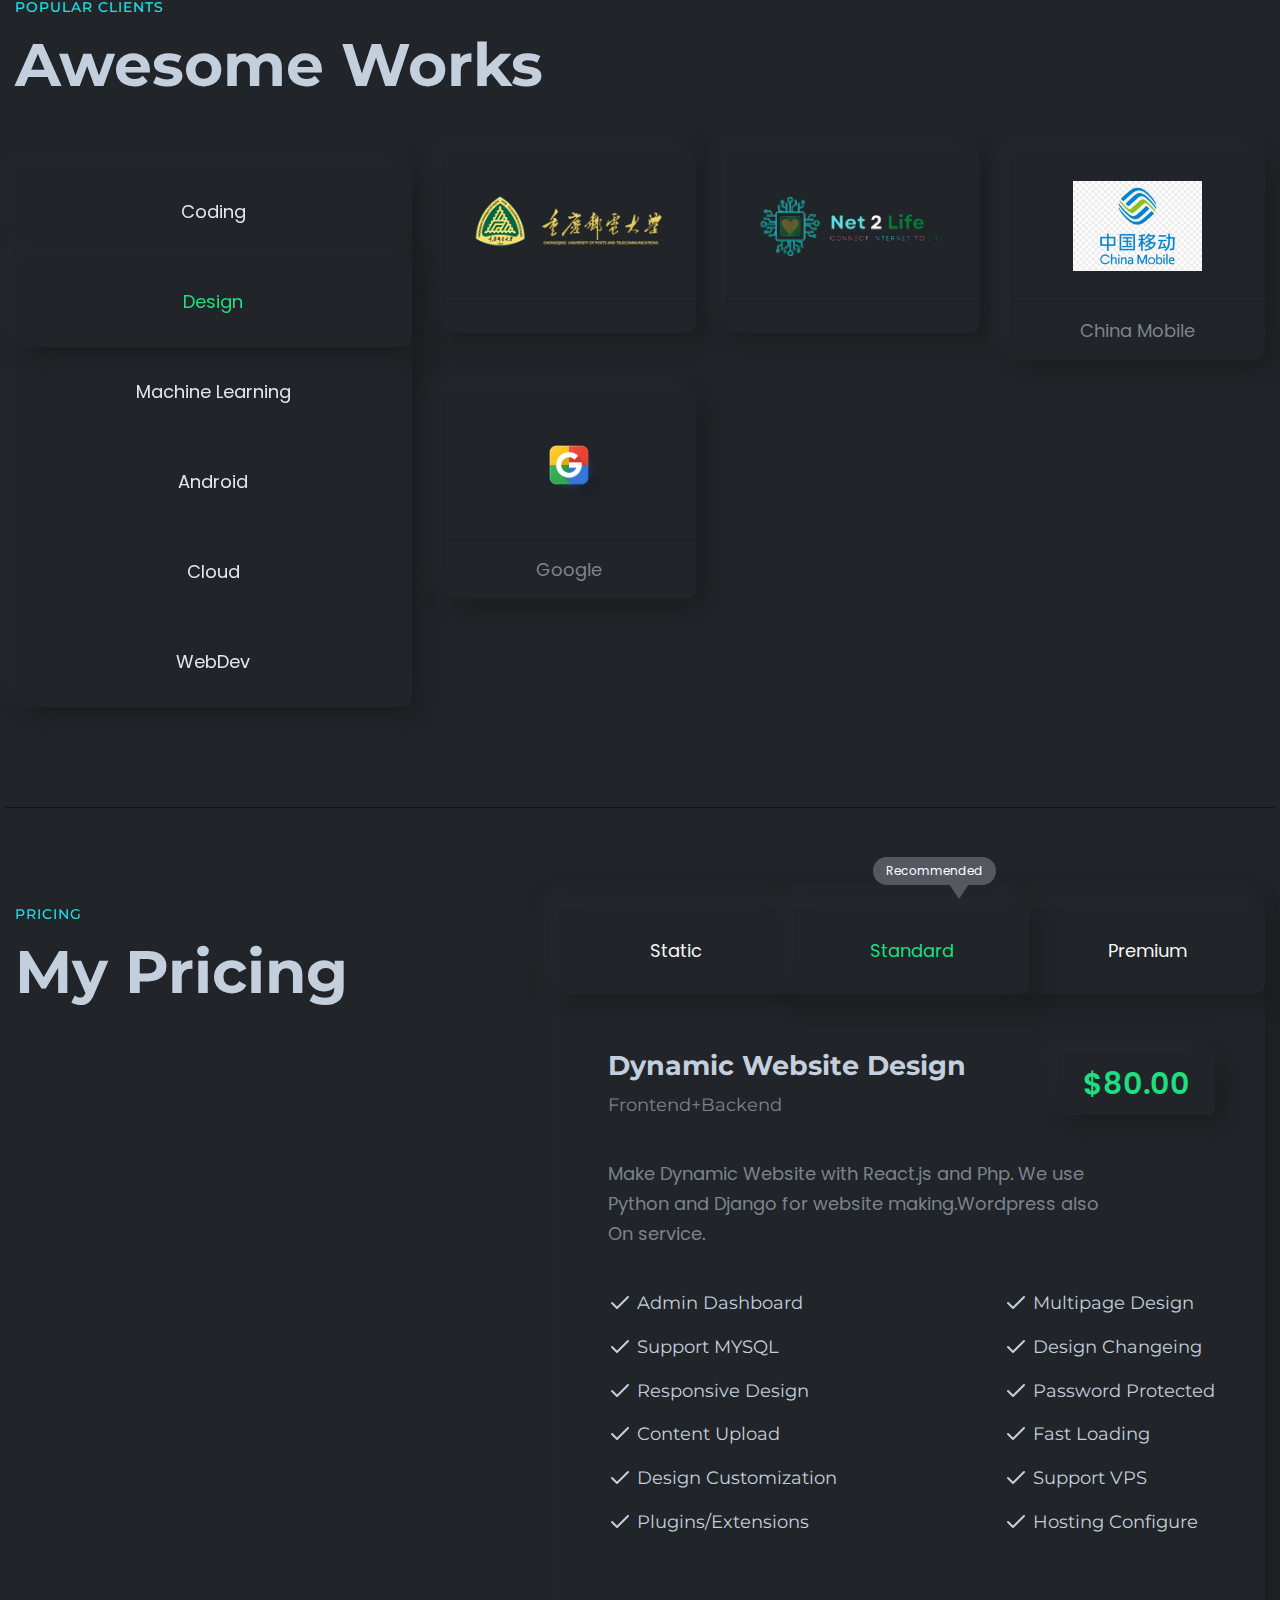
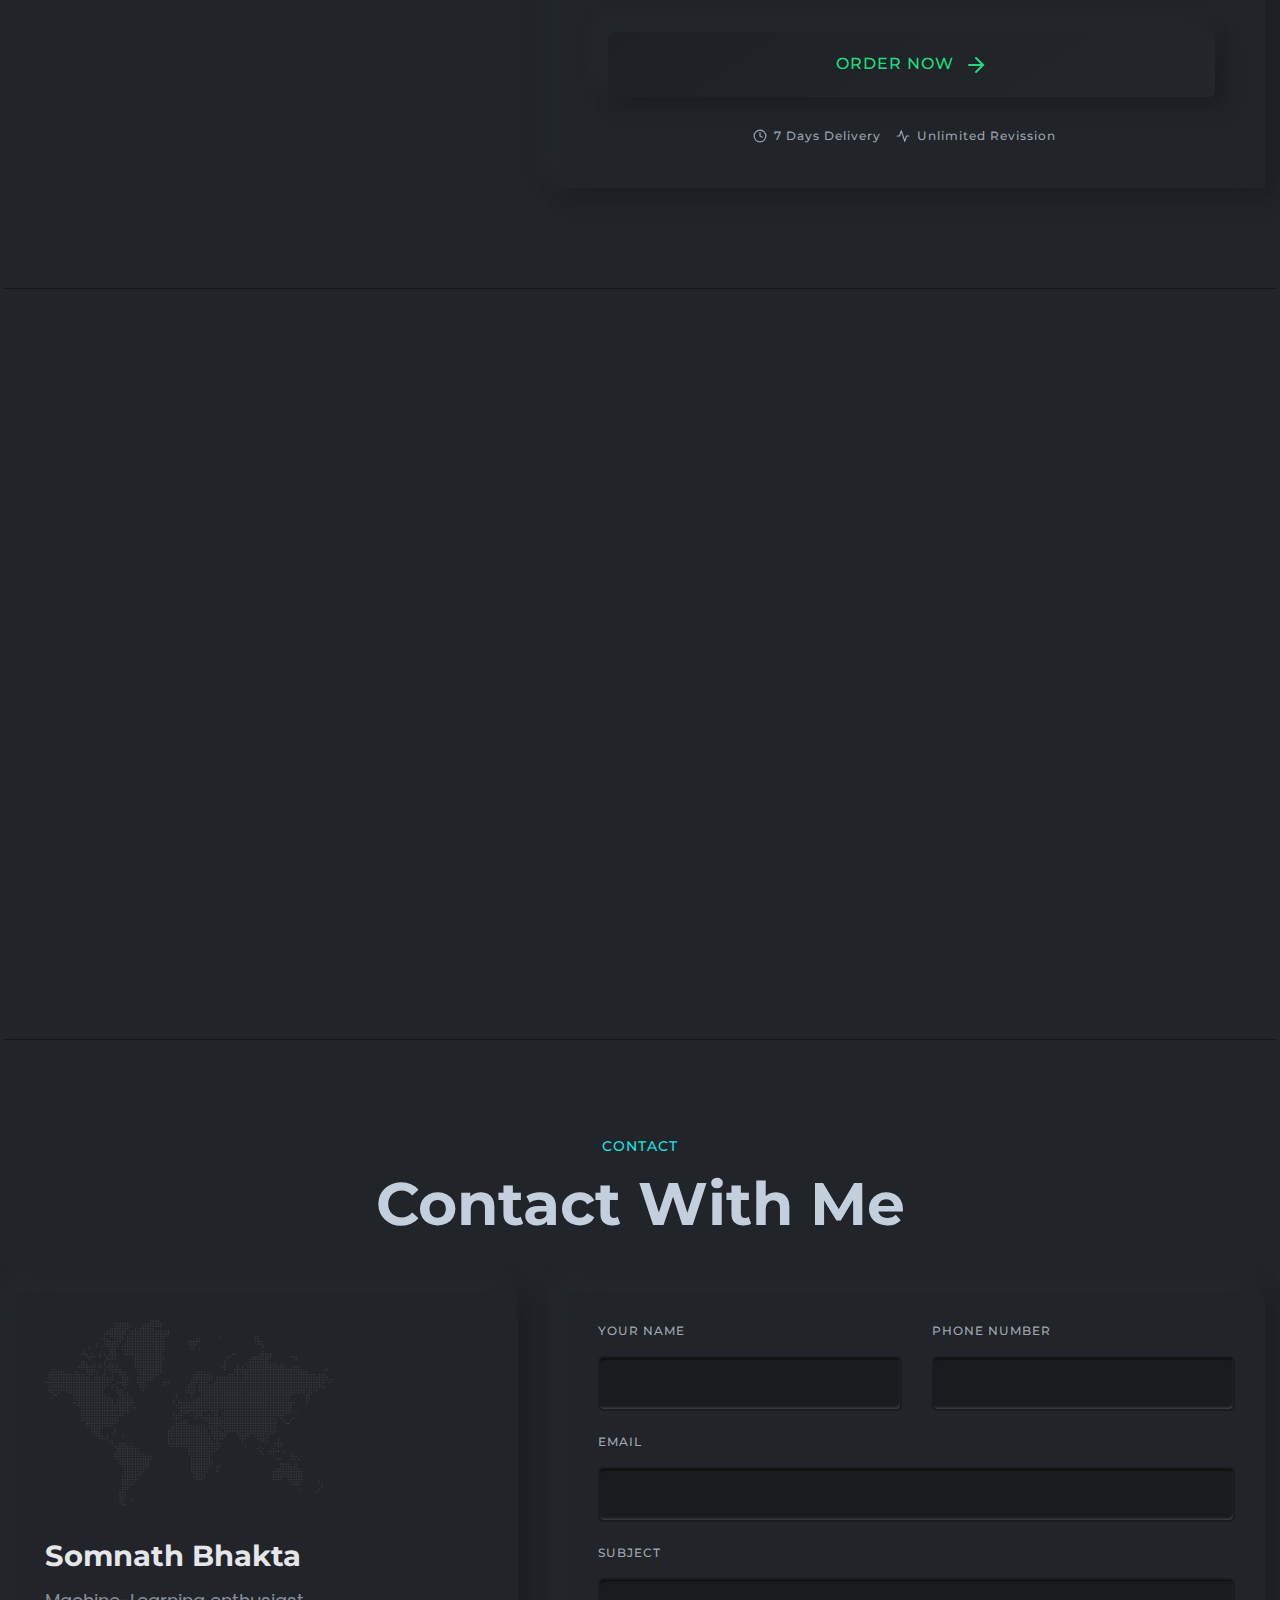
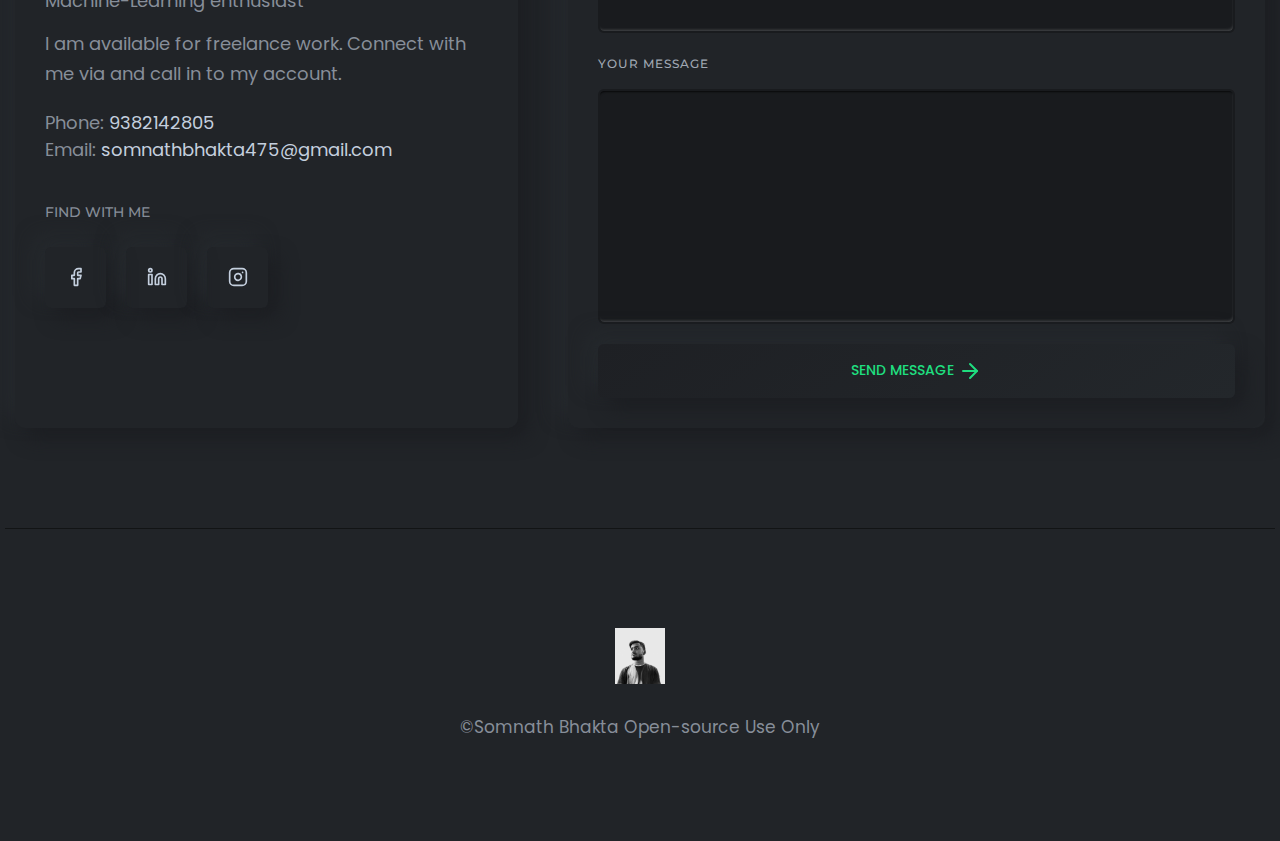
==== commit 0ec3703e: "Update index.html" ====
--- a/index.html
+++ b/index.html
@@ -149,7 +149,7 @@
                                         <!-- ROTATING TEXT -->
                                           <span class="cd-words-wrapper">
                                             <b class="is-visible">Coder</b>
-                                            <b class="is-hidden">Disgner</b>
+                                            <b class="is-hidden">designer</b>
                                             <b class="is-hidden">Developer.</b>
                                           </span>
                                         </span>
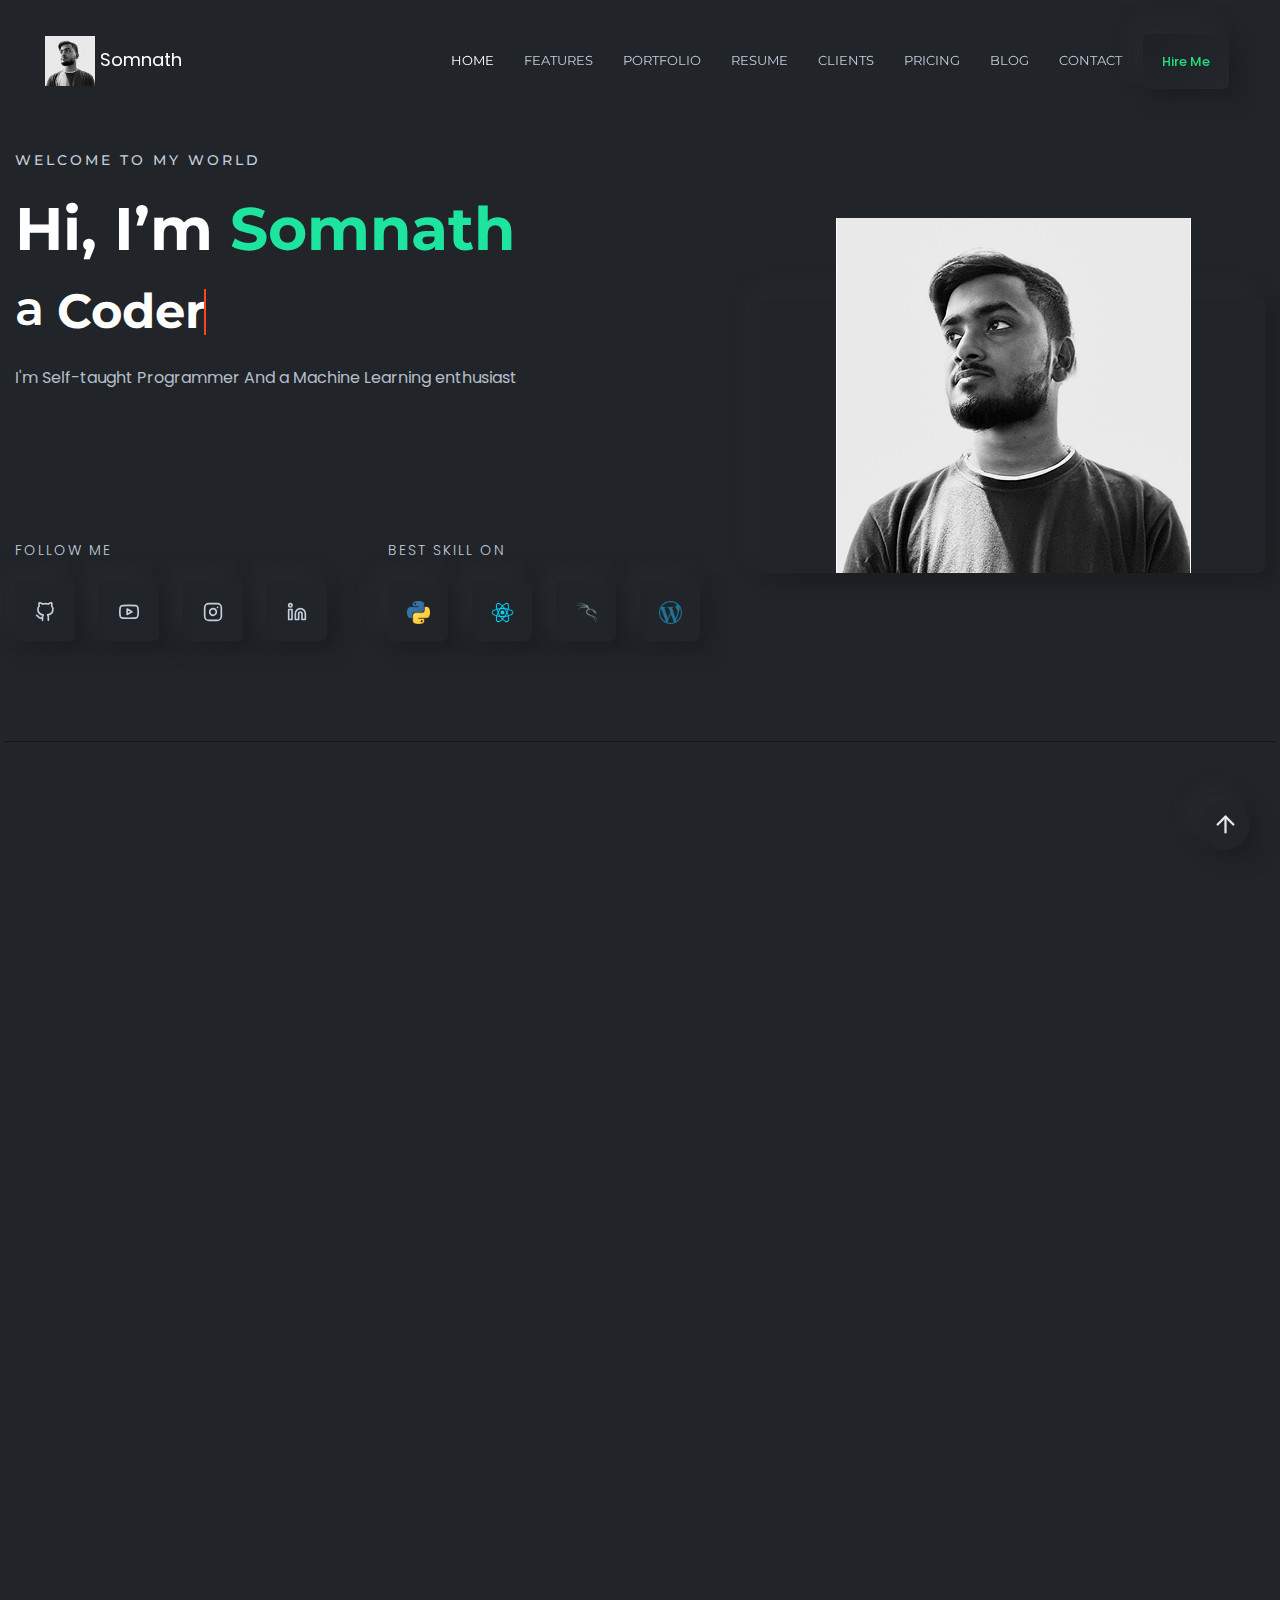
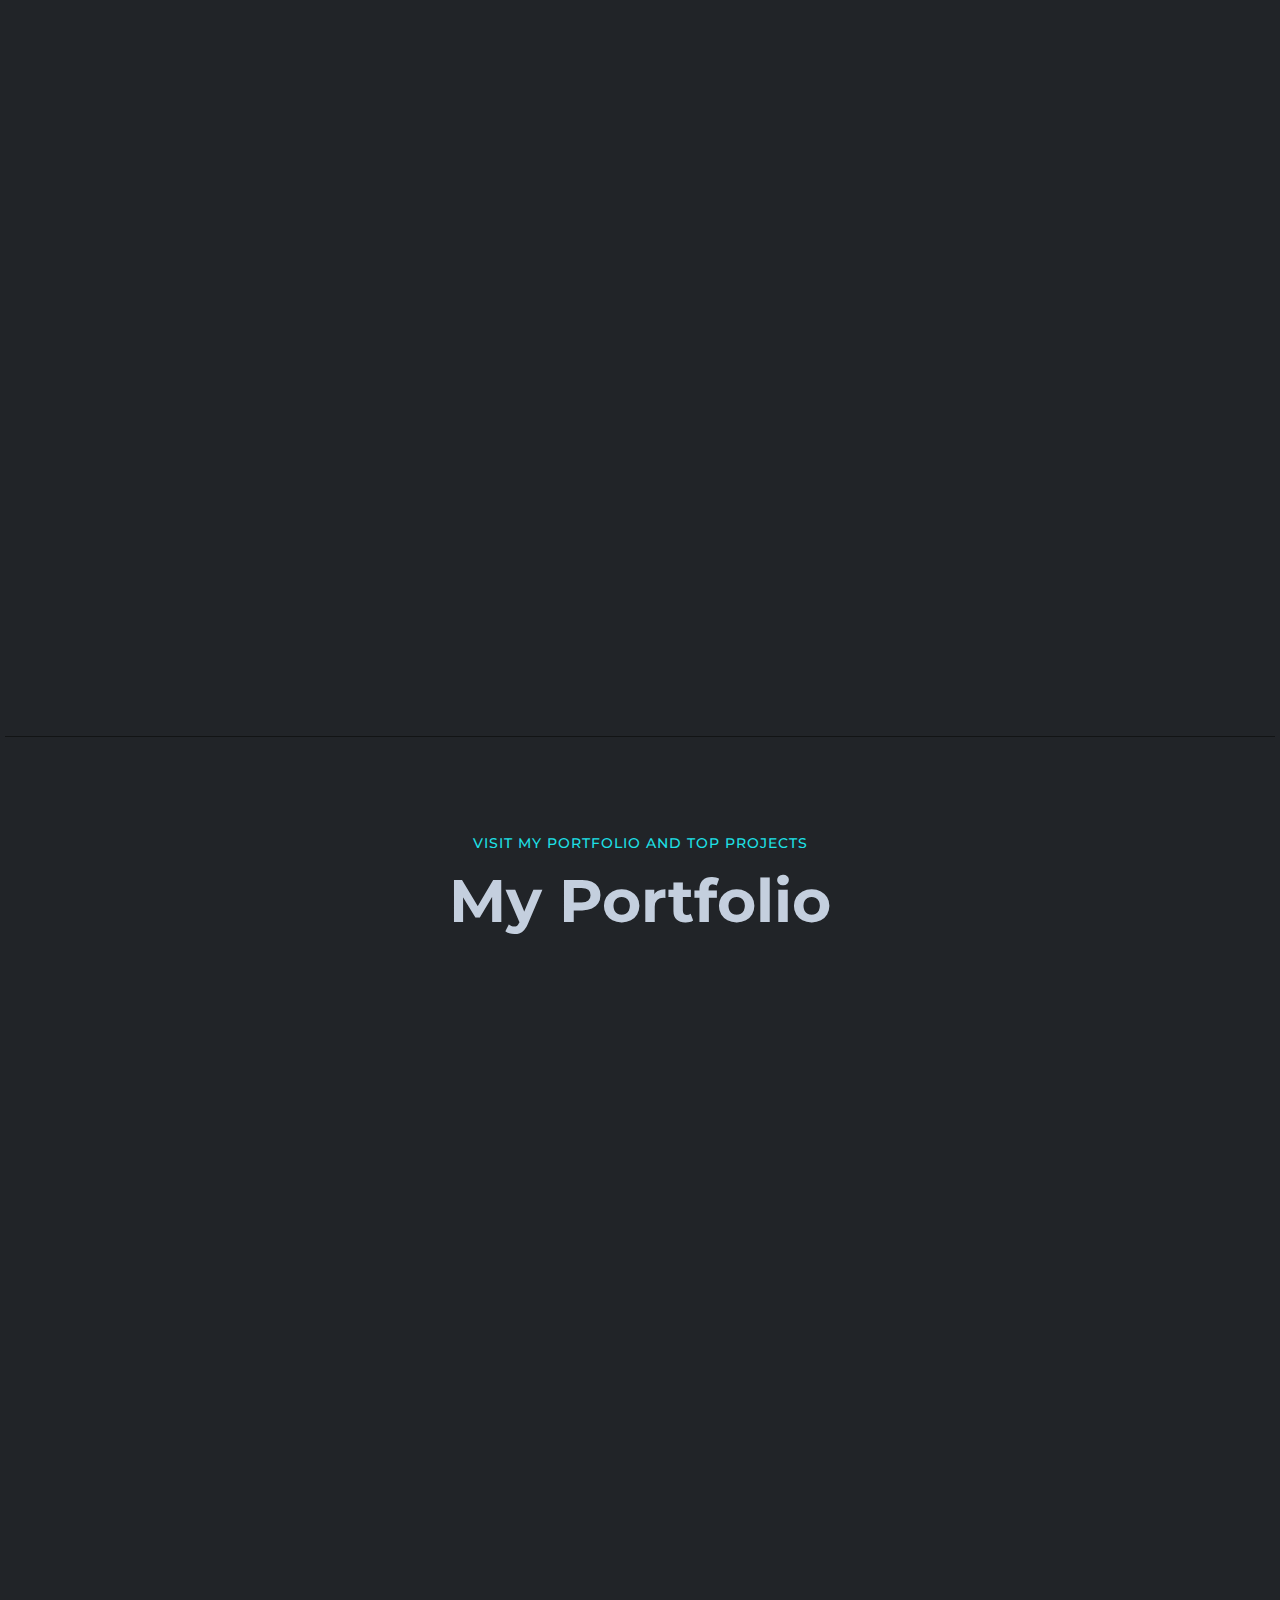
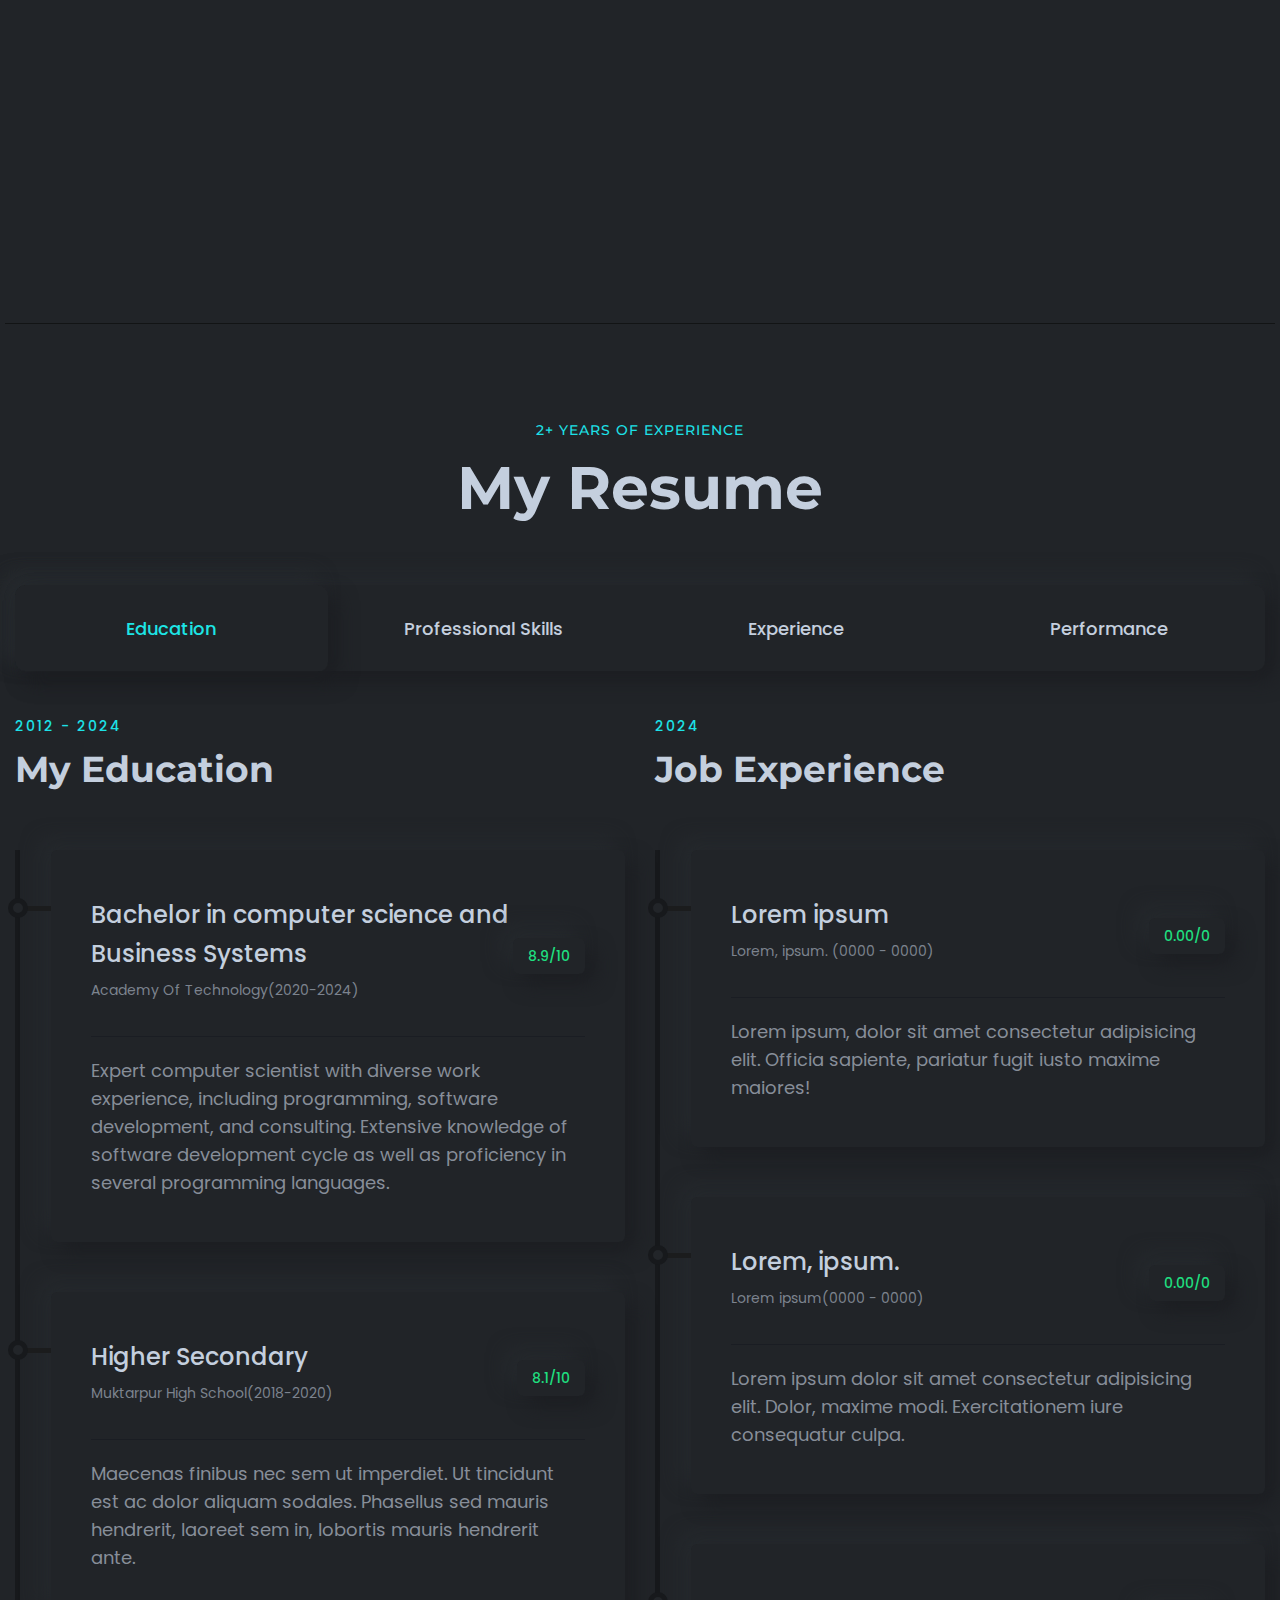
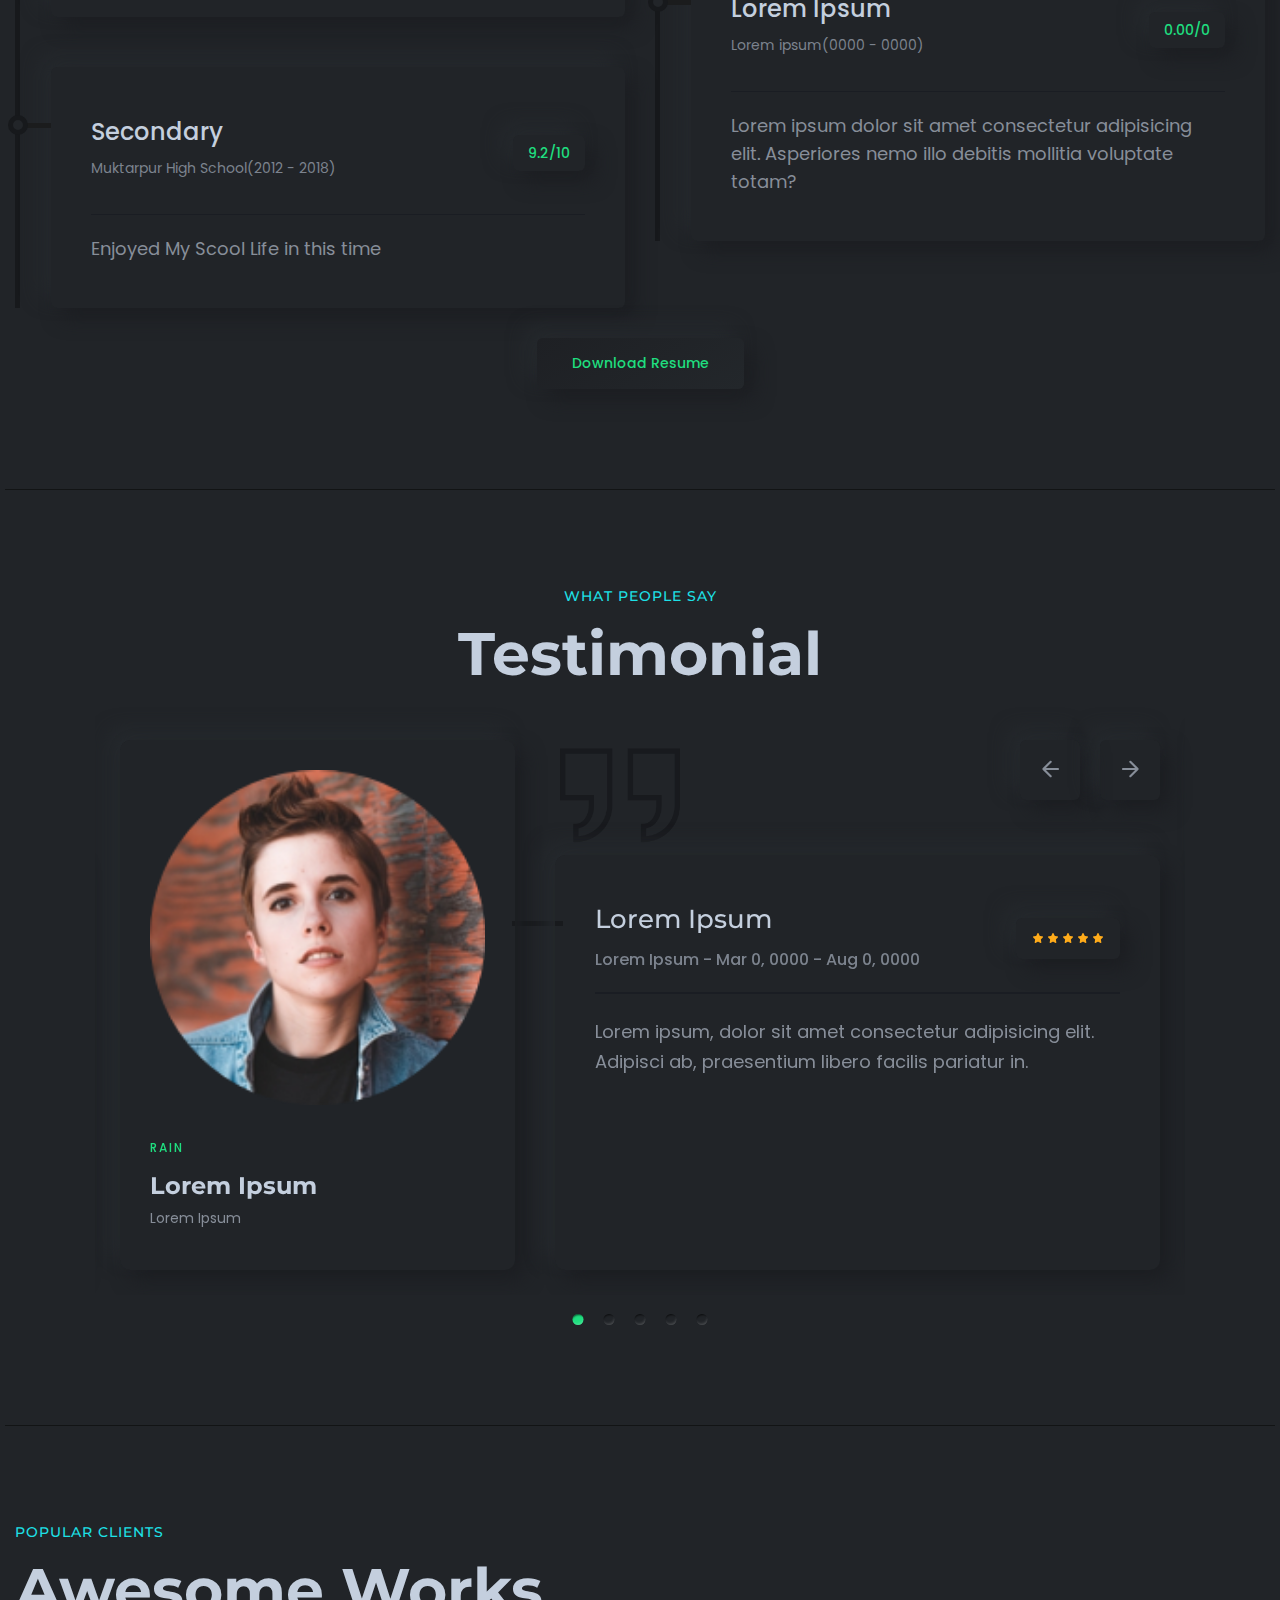
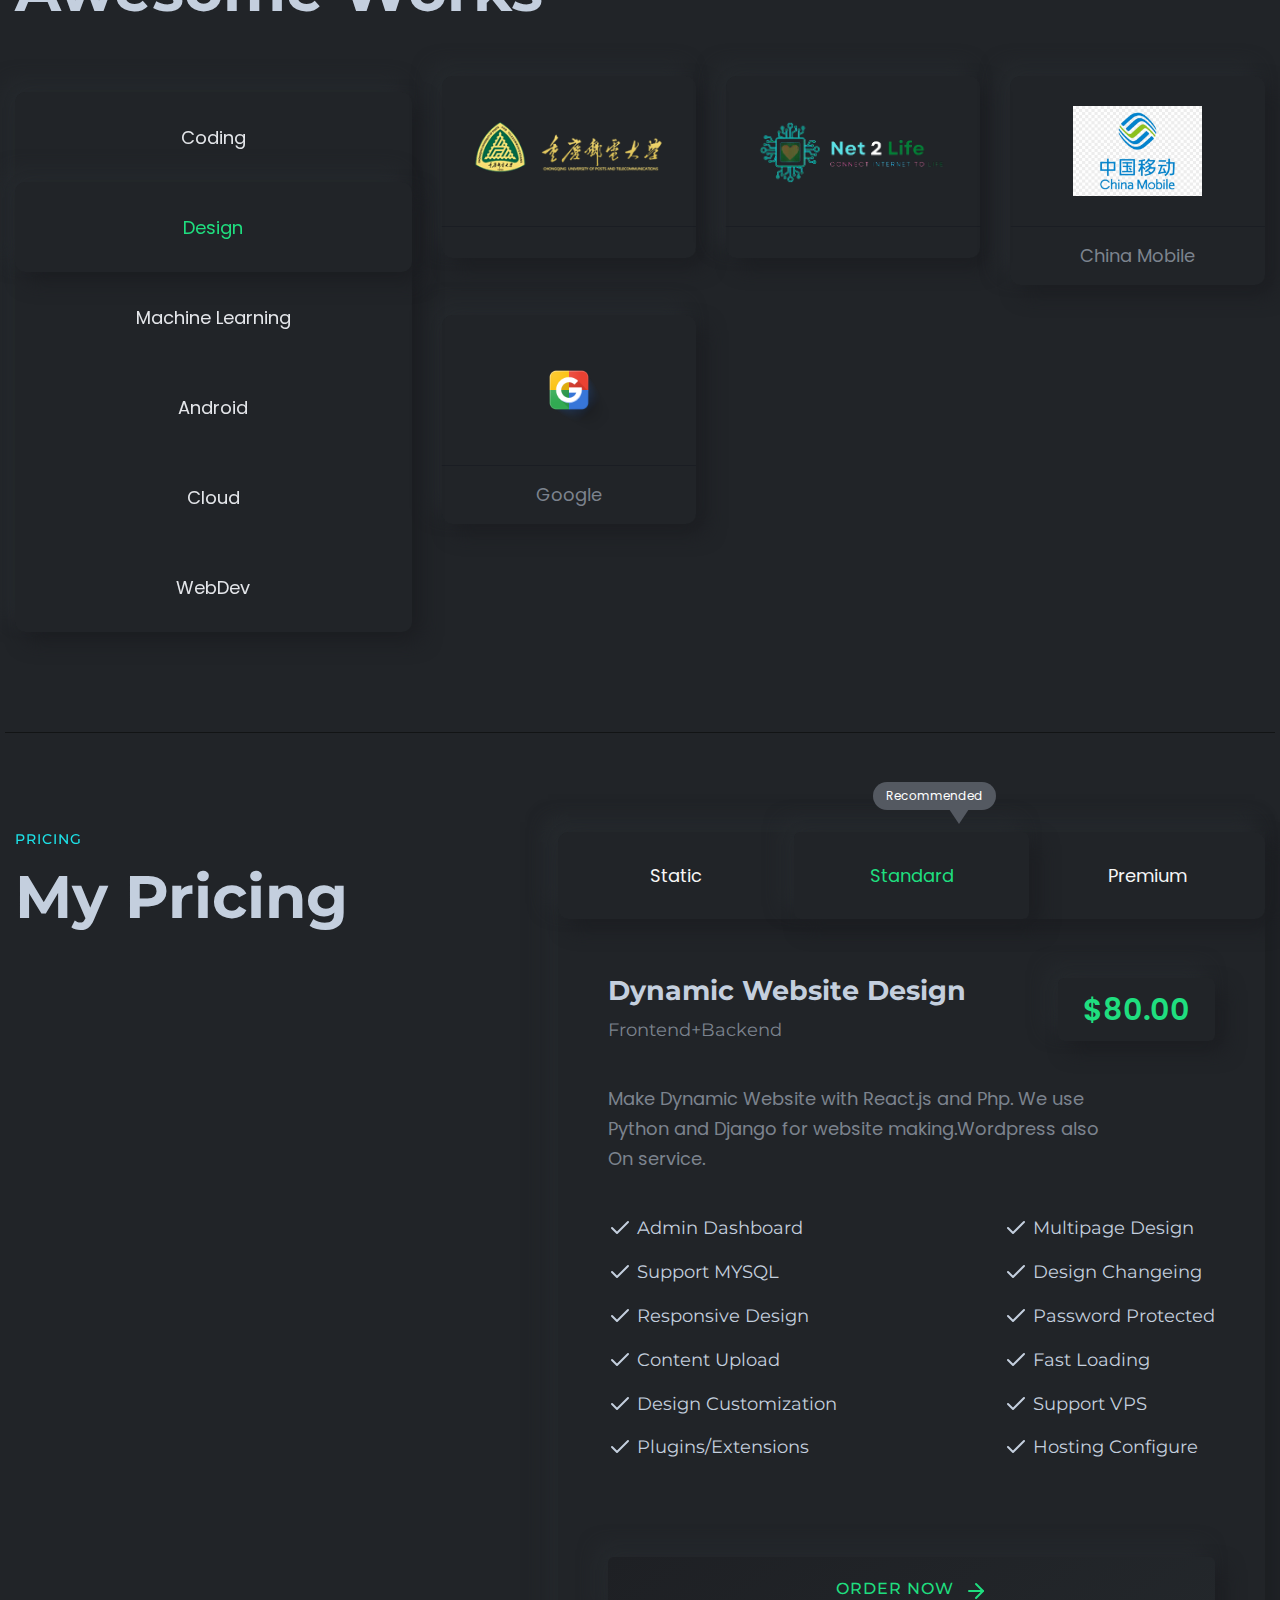
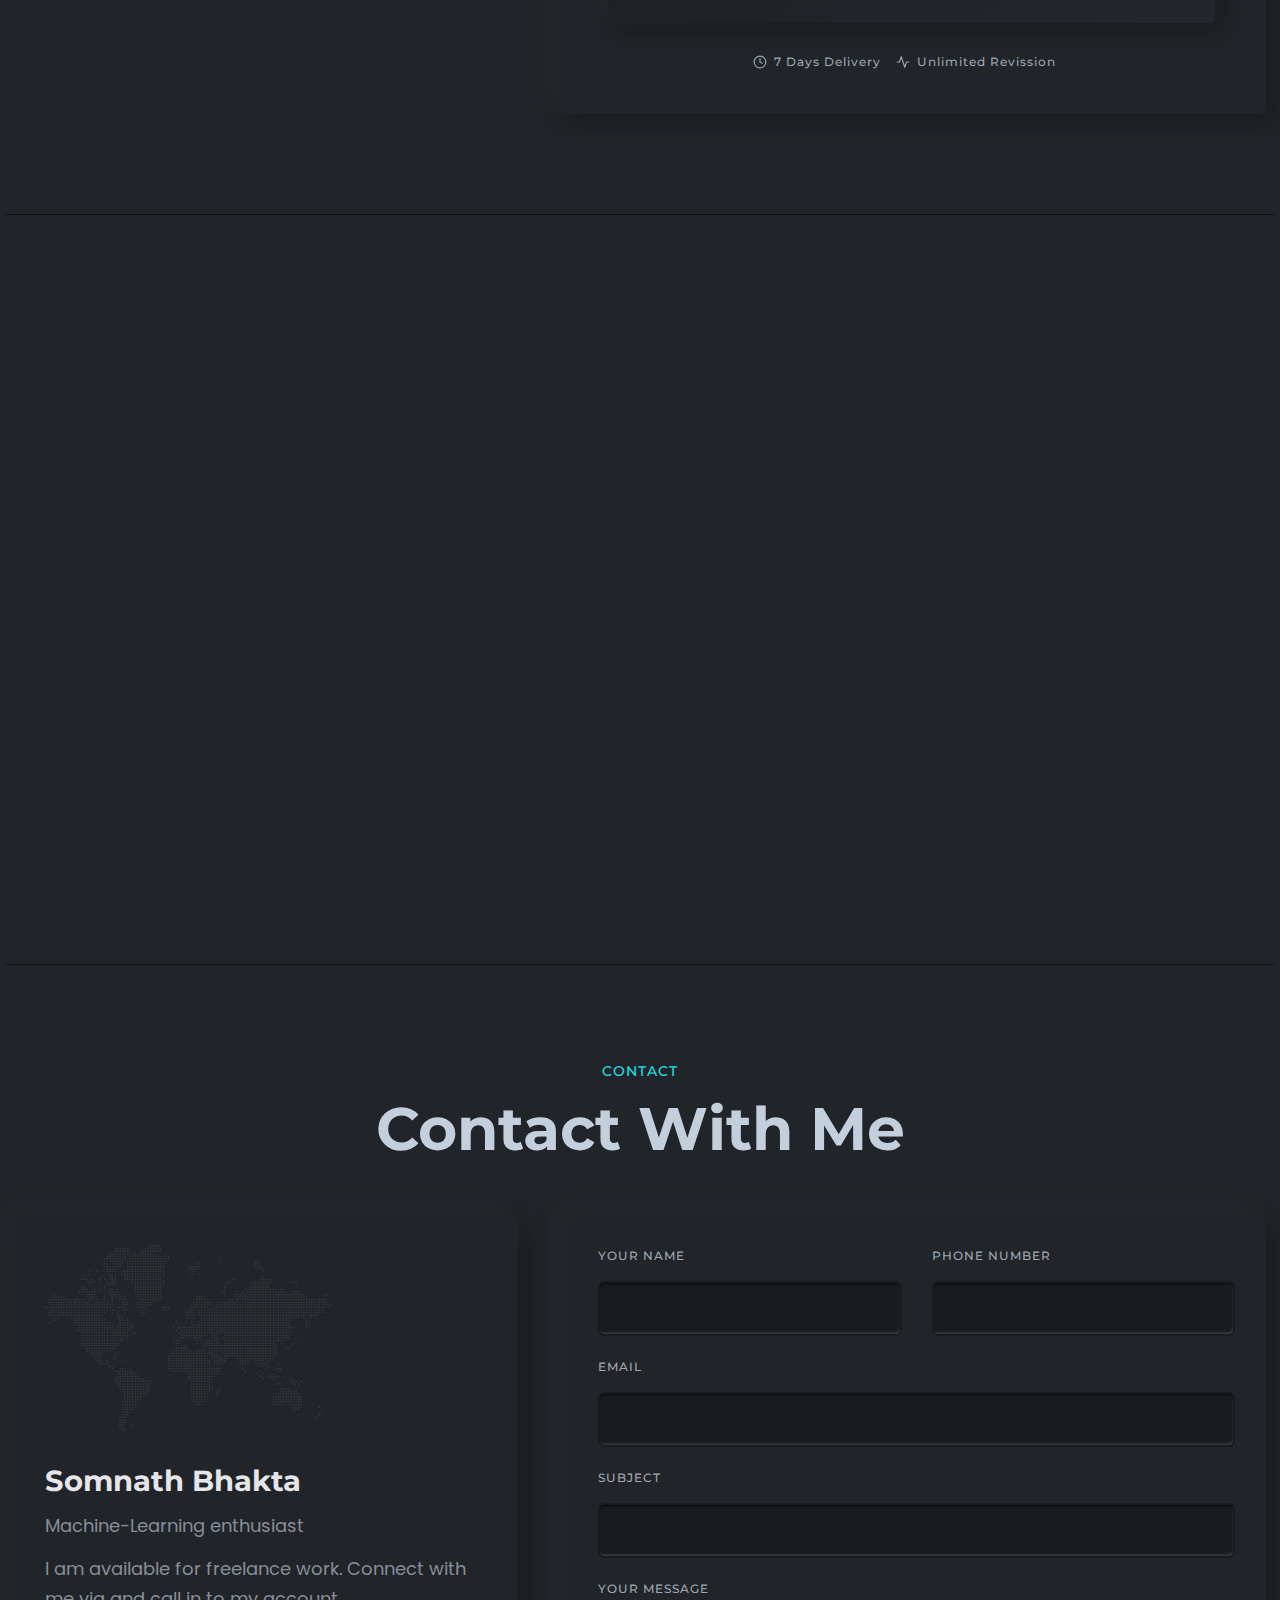
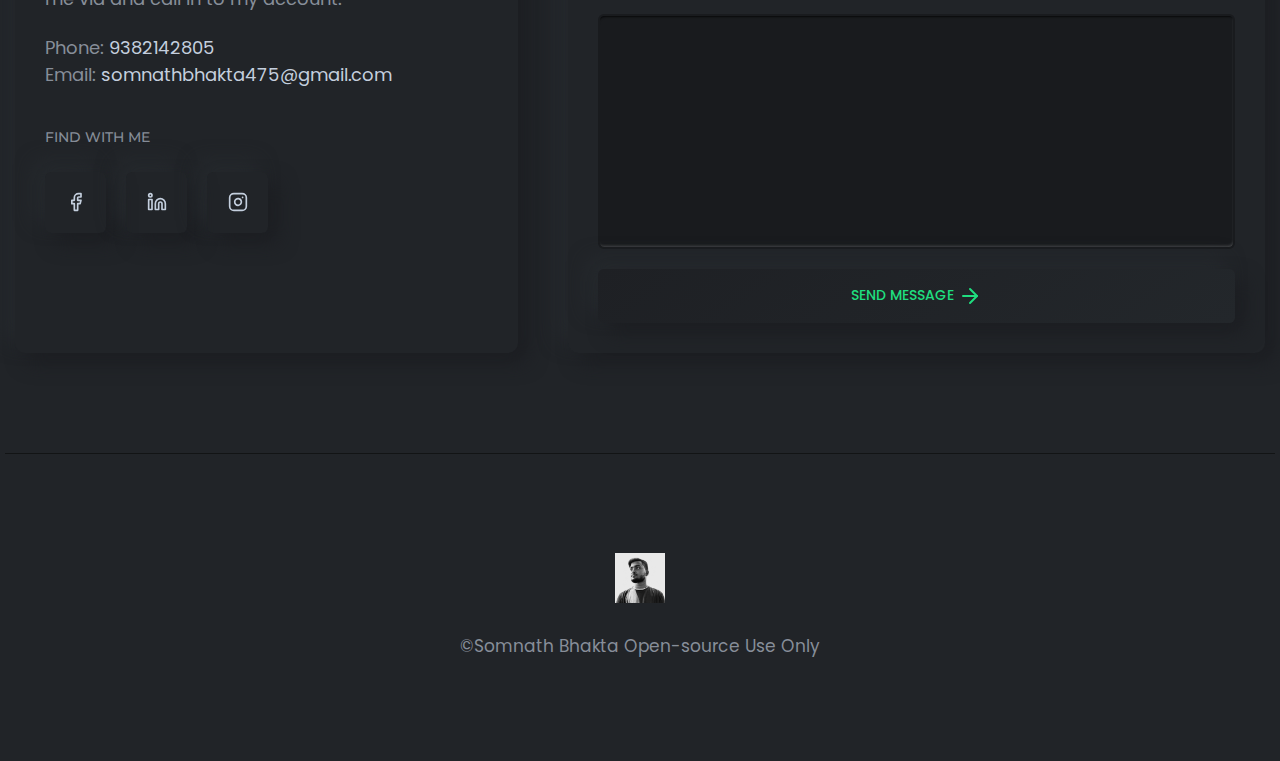
==== commit 1d841939: "4thcommit" ====
--- a/index.html
+++ b/index.html
@@ -20,7 +20,15 @@
     <!-- Style css -->
     <link rel="stylesheet" href="css/style.css">
 </head>
-
+<!-- Google tag (gtag.js) -->
+<script async src="https://www.googletagmanager.com/gtag/js?id=G-0ZXRXNV6HC"></script>
+<script>
+  window.dataLayer = window.dataLayer || [];
+  function gtag(){dataLayer.push(arguments);}
+  gtag('js', new Date());
+
+  gtag('config', 'G-0ZXRXNV6HC');
+</script>
 <body class="template-color-1 spybody" data-spy="scroll" data-target=".navbar-example2" data-offset="70">
 
     <!-- Start Header -->
@@ -149,7 +157,7 @@
                                         <!-- ROTATING TEXT -->
                                           <span class="cd-words-wrapper">
                                             <b class="is-visible">Coder</b>
-                                            <b class="is-hidden">designer</b>
+                                            <b class="is-hidden">Designer</b>
                                             <b class="is-hidden">Developer.</b>
                                           </span>
                                         </span>
@@ -2356,7 +2364,8 @@
                             <div class="introduce">
 
                                 <form class="rnt-contact-form rwt-dynamic-form row" id="contact-form" action="https://formsubmit.co/somnathbhakta475@gmail.com" method="POST">
-
+                                    <input type="hidden" name="_captcha" value="false">
+                                    <input type="hidden" name="_template" value="table">
                                     <div class="col-lg-6">
                                         <div class="form-group">
                                             <label for="contact-name">Your Name</label>
@@ -2367,7 +2376,7 @@
                                     <div class="col-lg-6">
                                         <div class="form-group">
                                             <label for="contact-phone">Phone Number</label>
-                                            <input class="form-control" name="contact-phone" id="contact-phone" type="text">
+                                            <input class="form-control" name="contact-phone" id="contact-phone" type="number">
                                         </div>
                                     </div>
 
@@ -2396,6 +2405,7 @@
                                         <button name="submit" type="submit" id="submit" class="rn-btn">
                                             <span>SEND MESSAGE</span>
                                             <i data-feather="arrow-right"></i>
+
                                         </button>
                                     </div>
                                 </form>
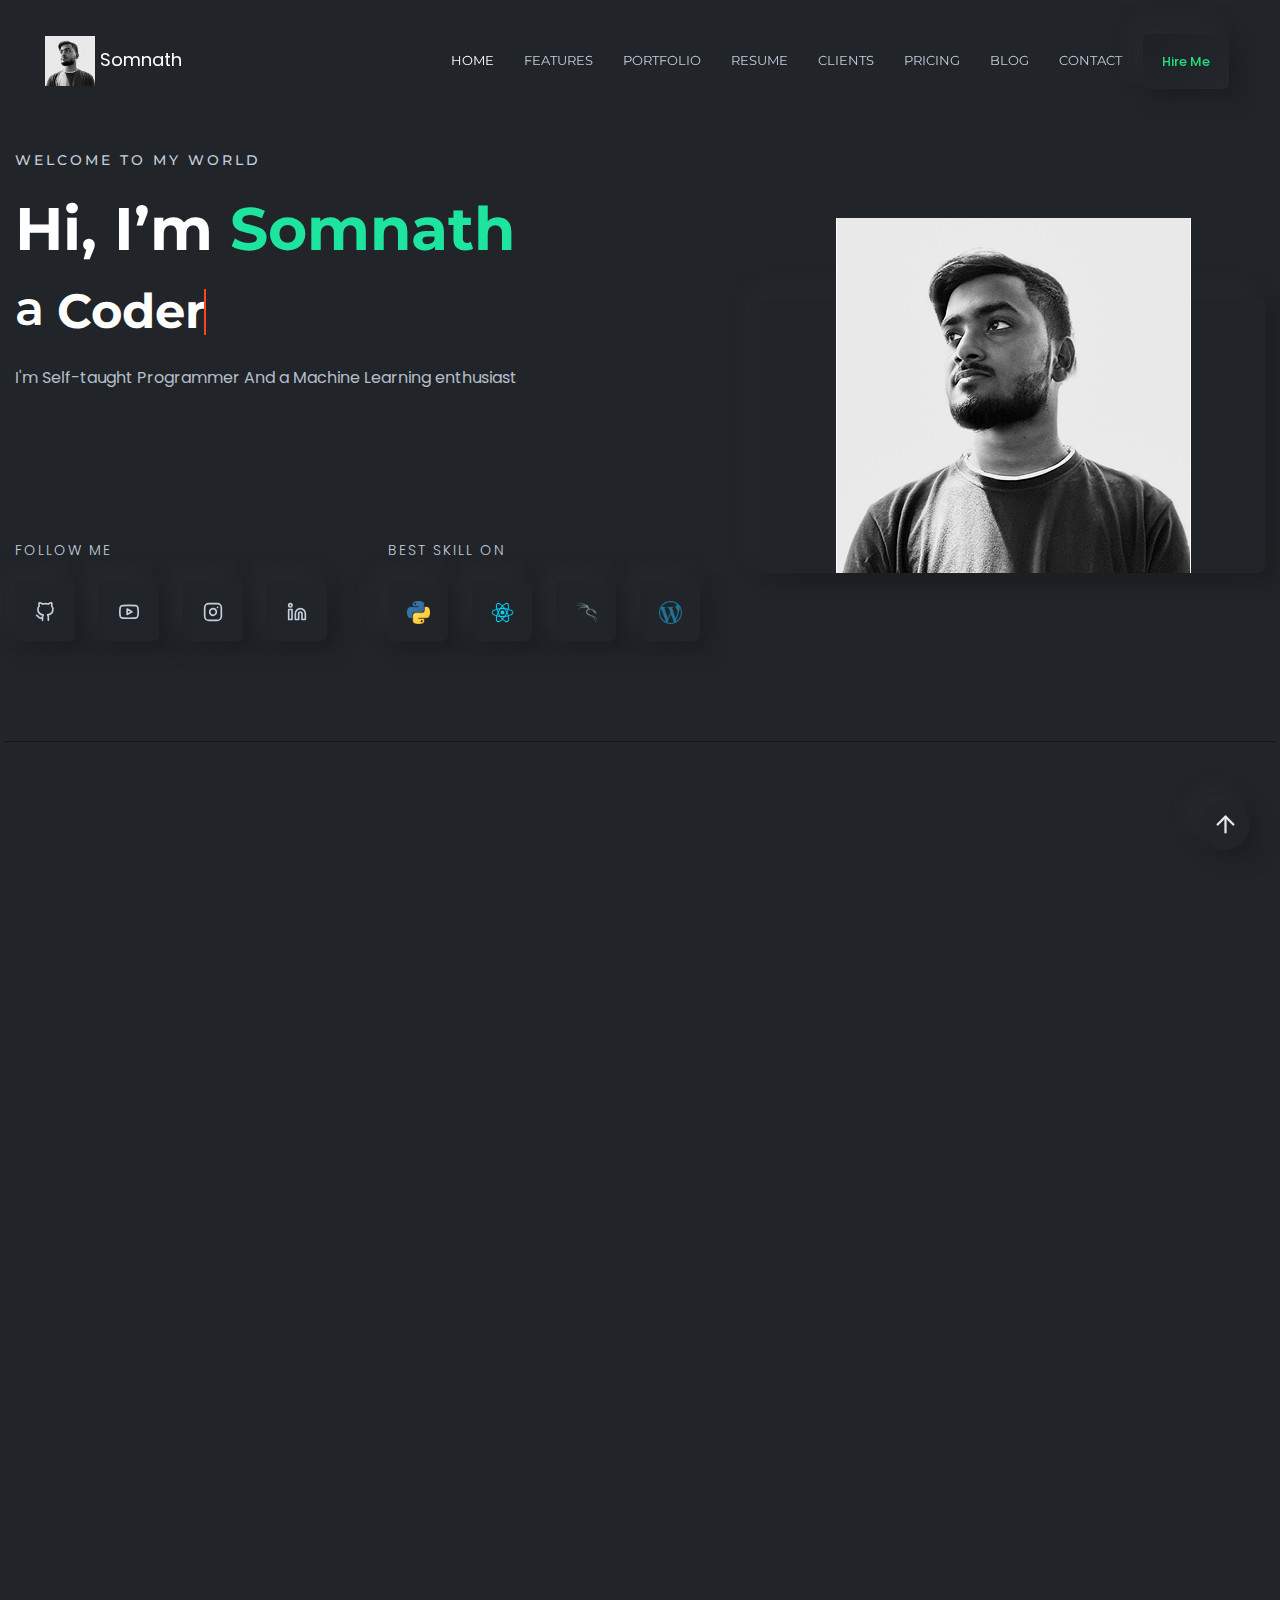
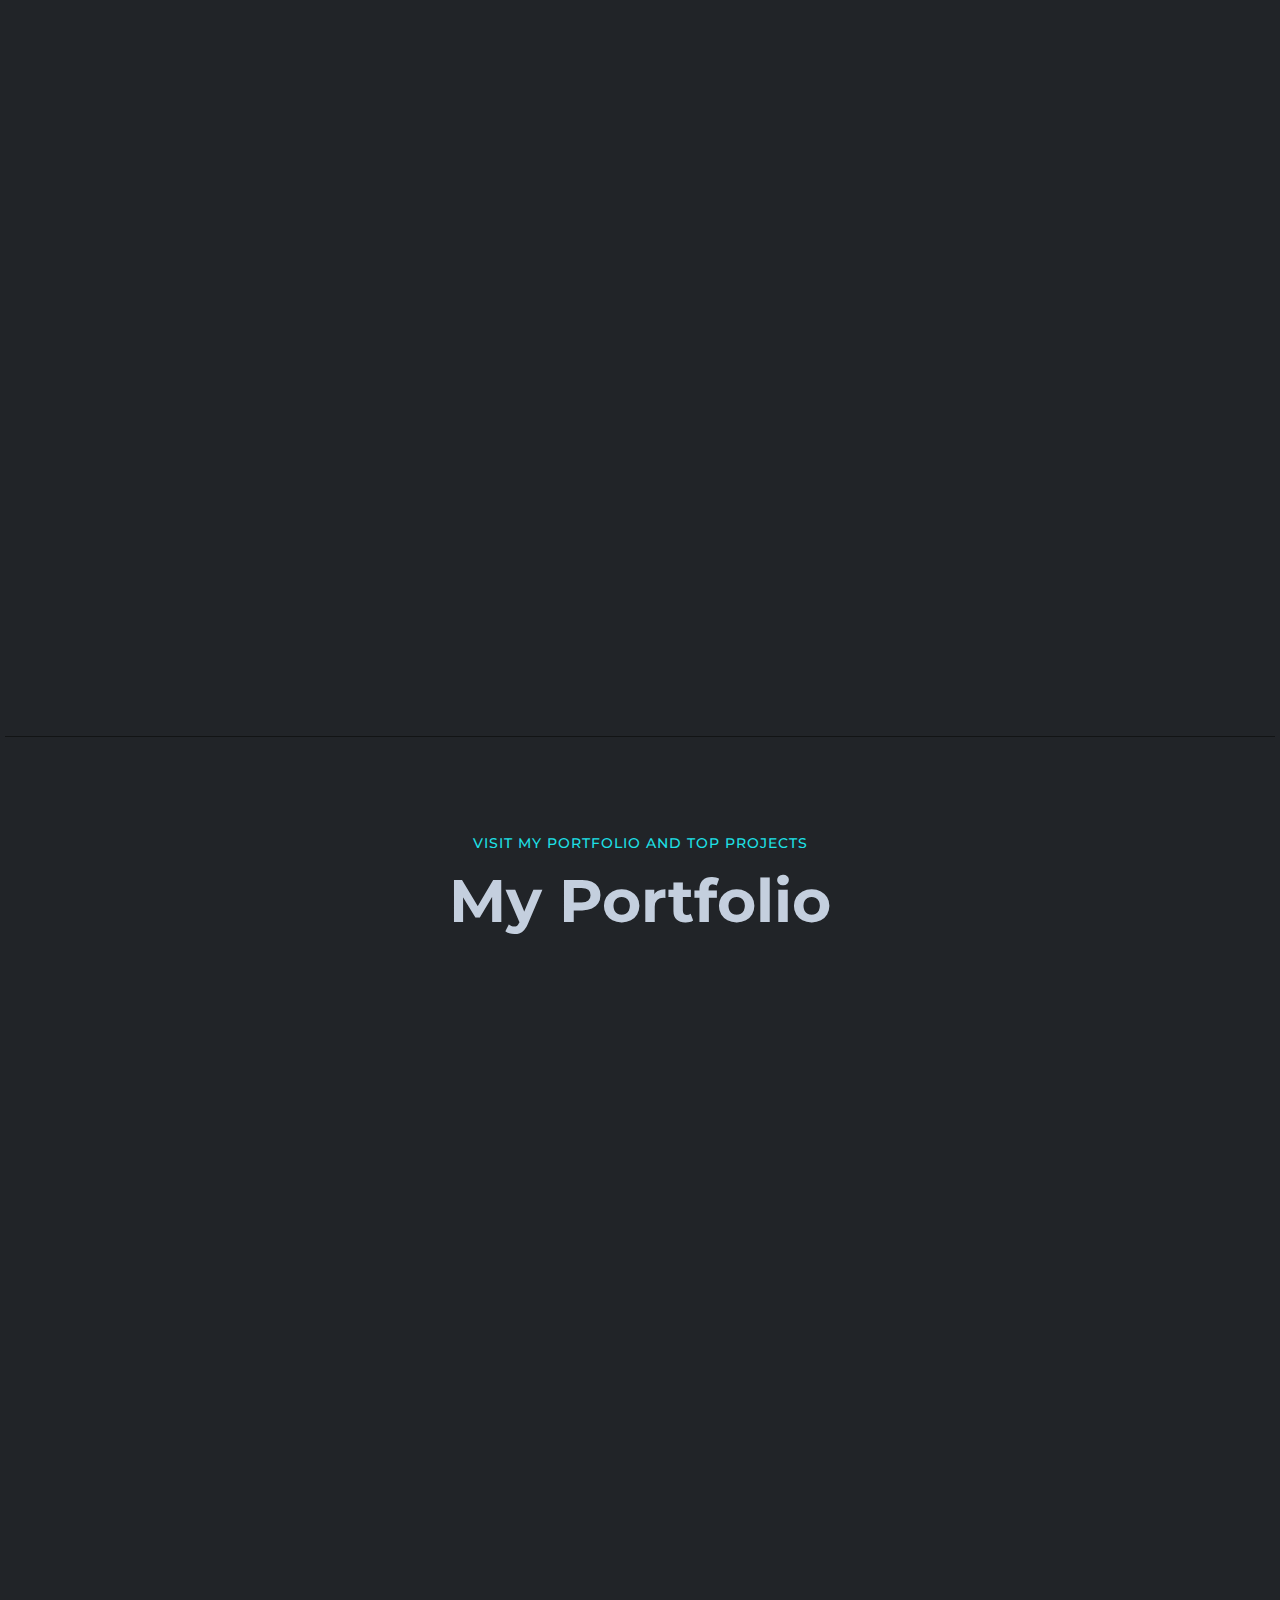
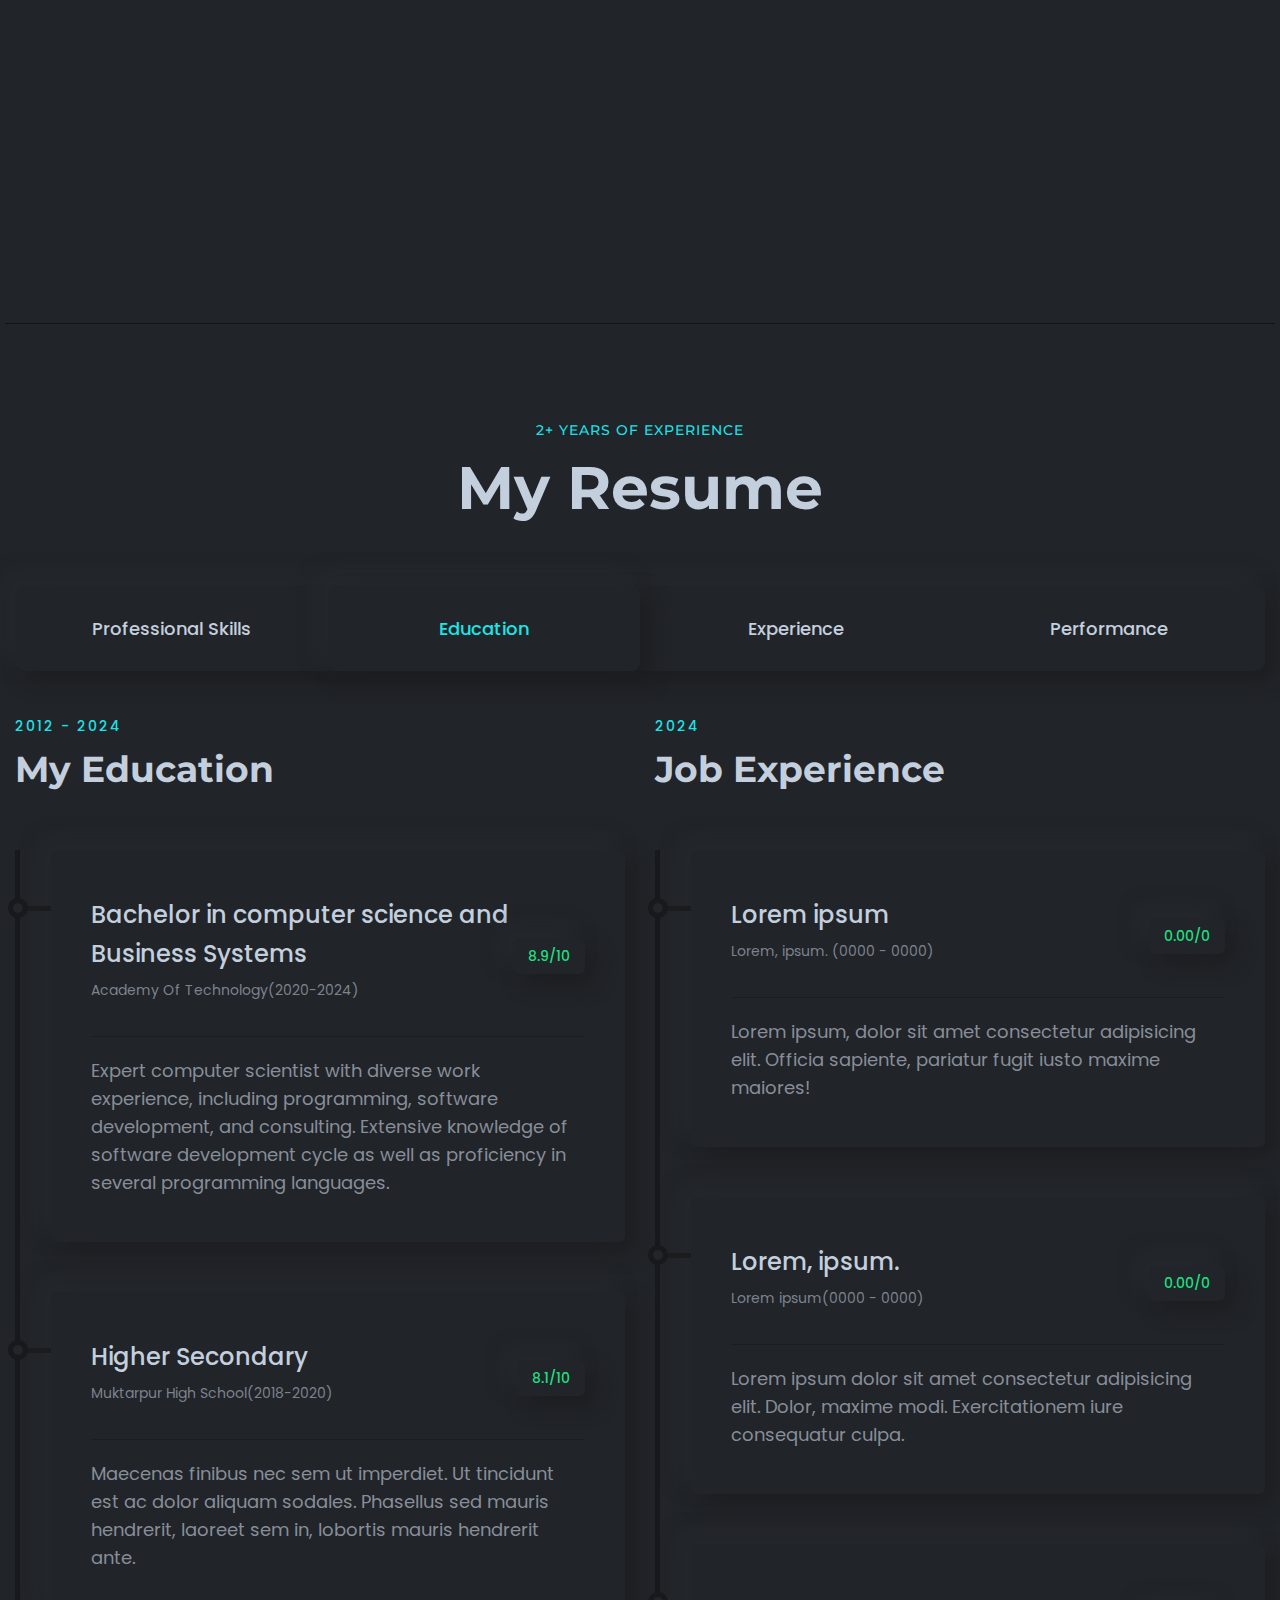
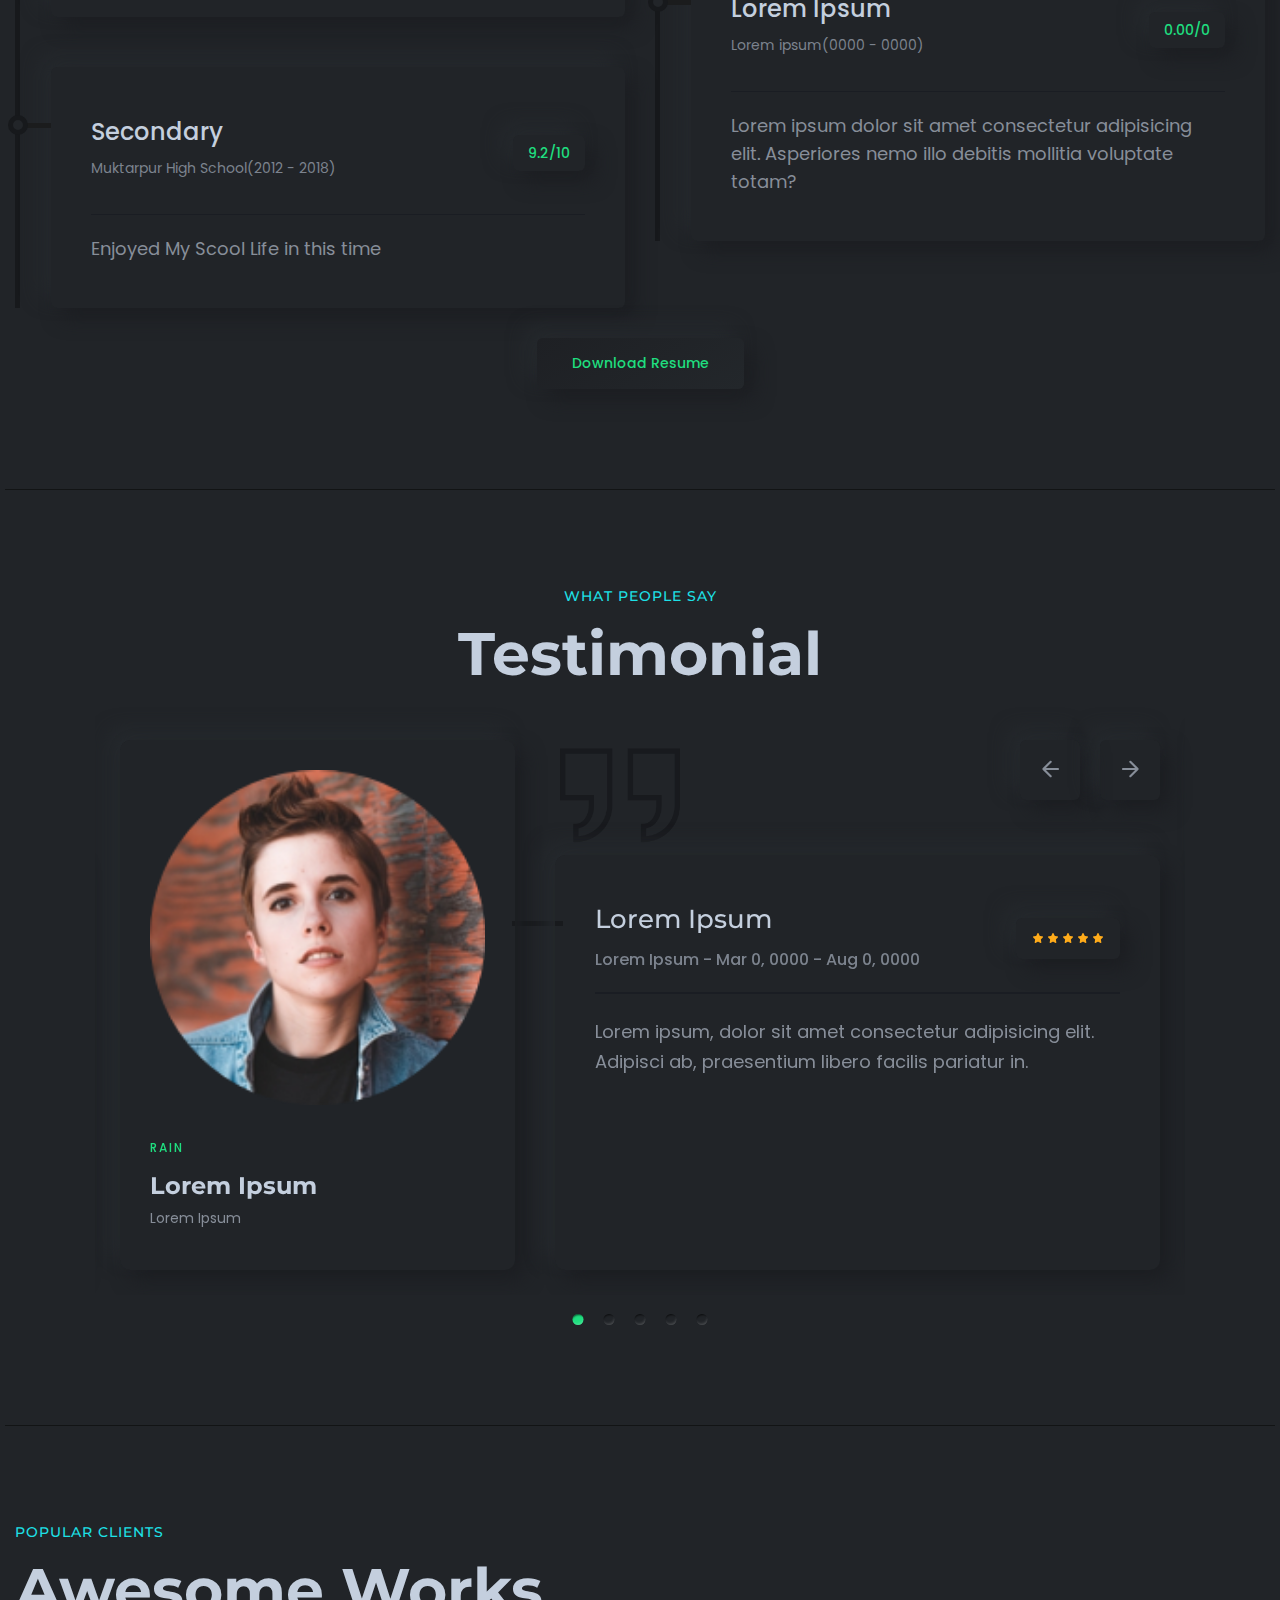
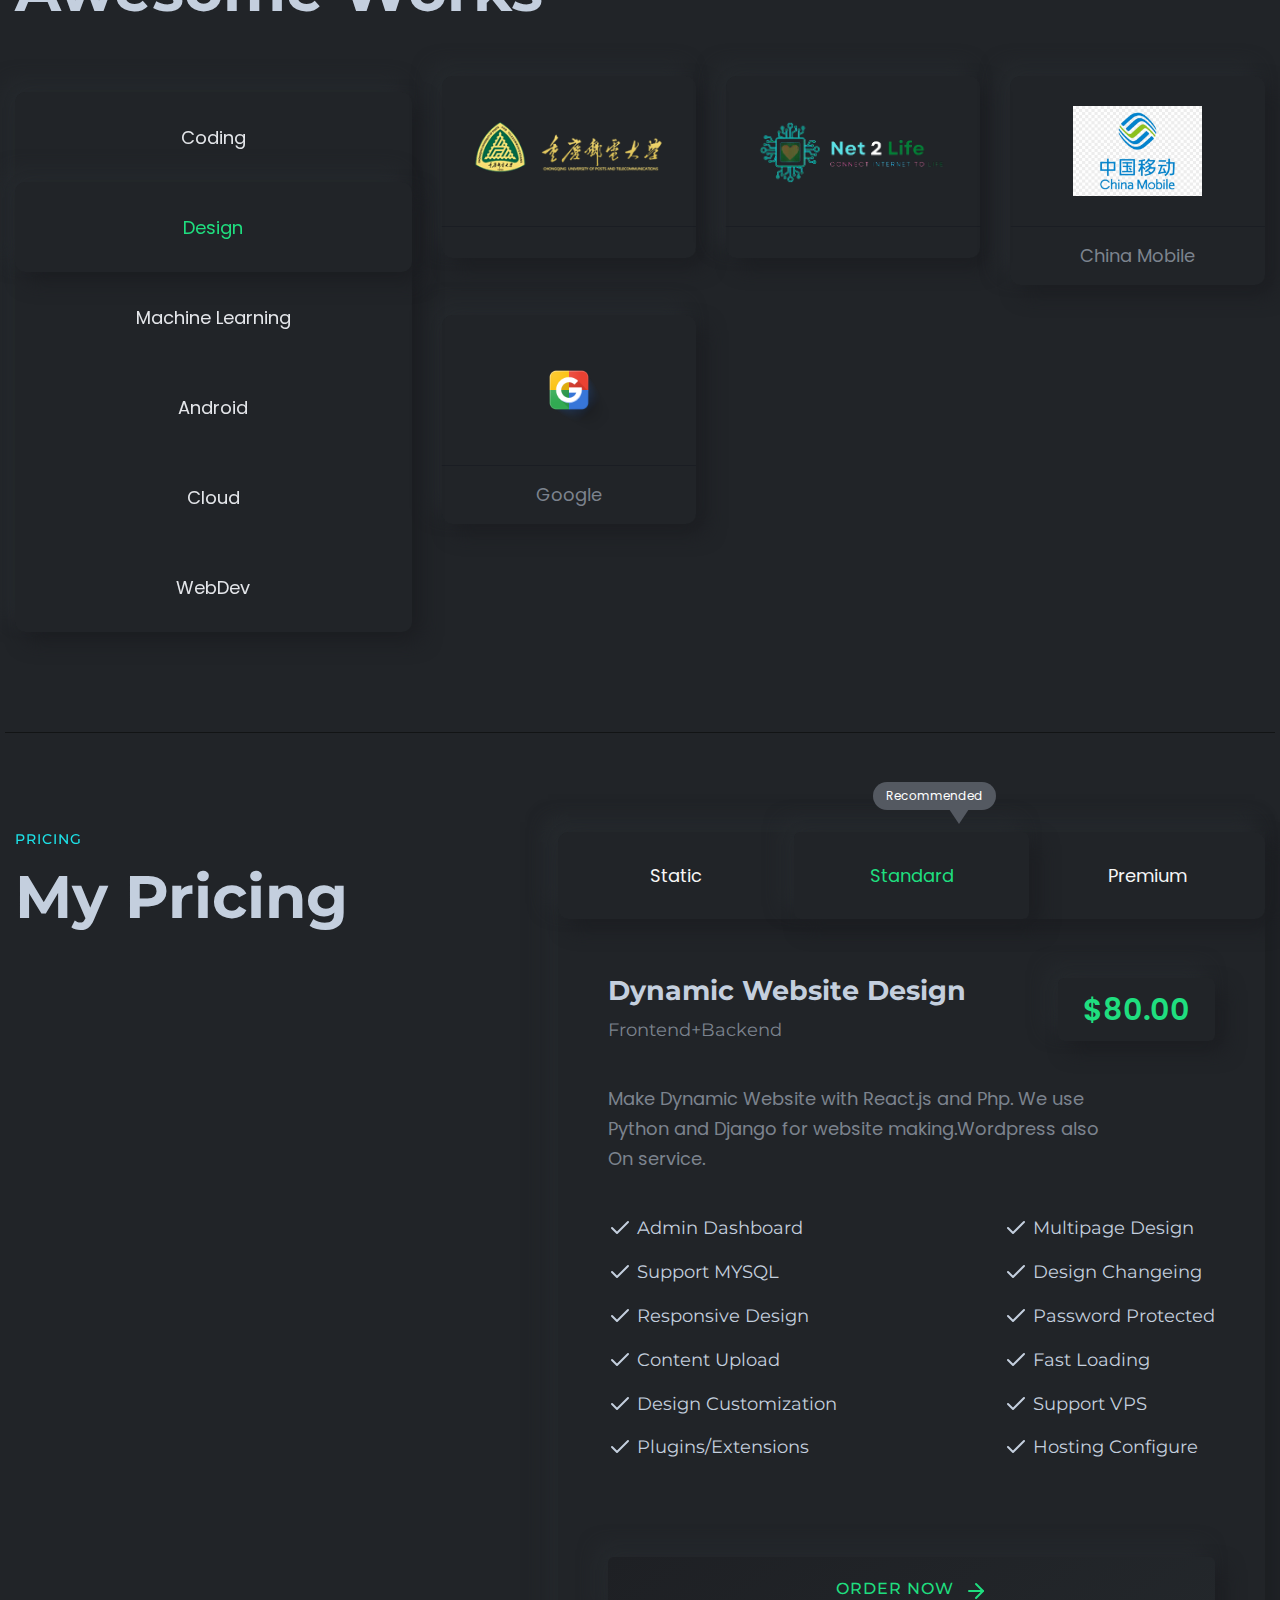
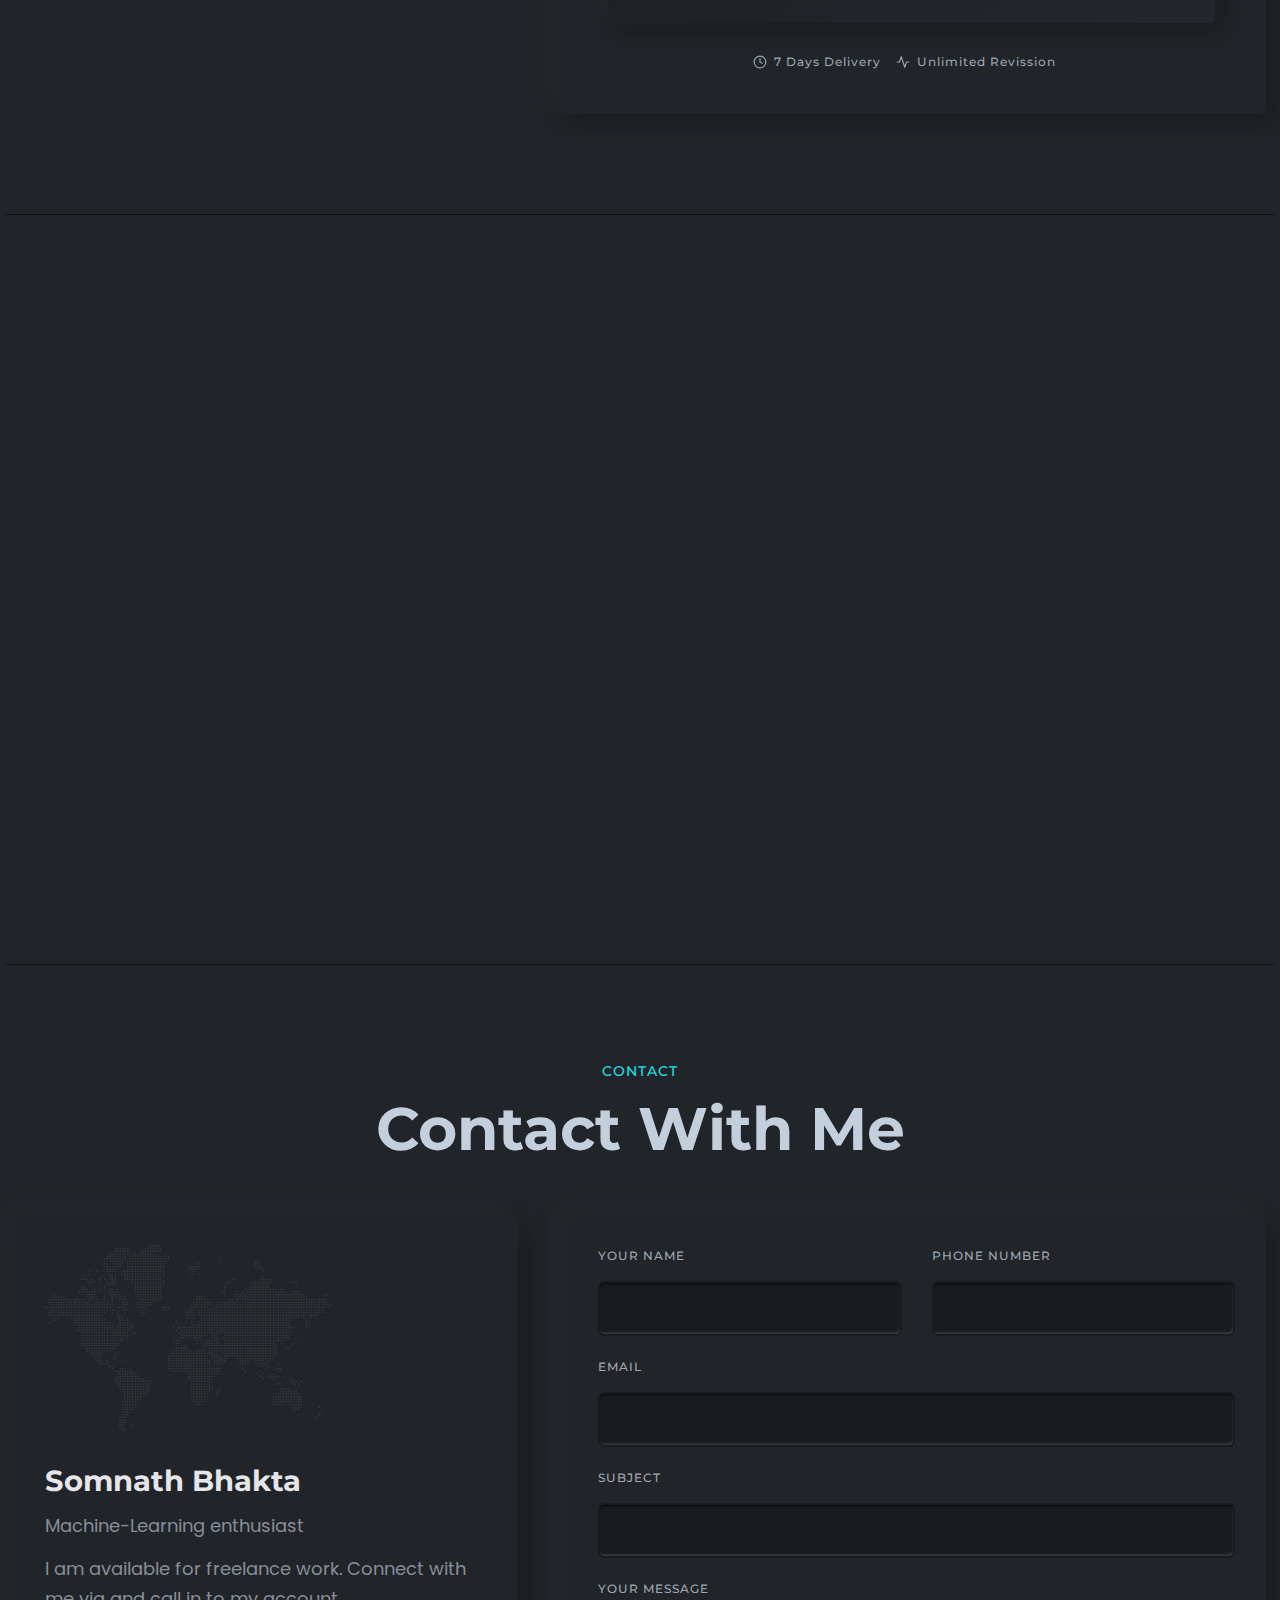
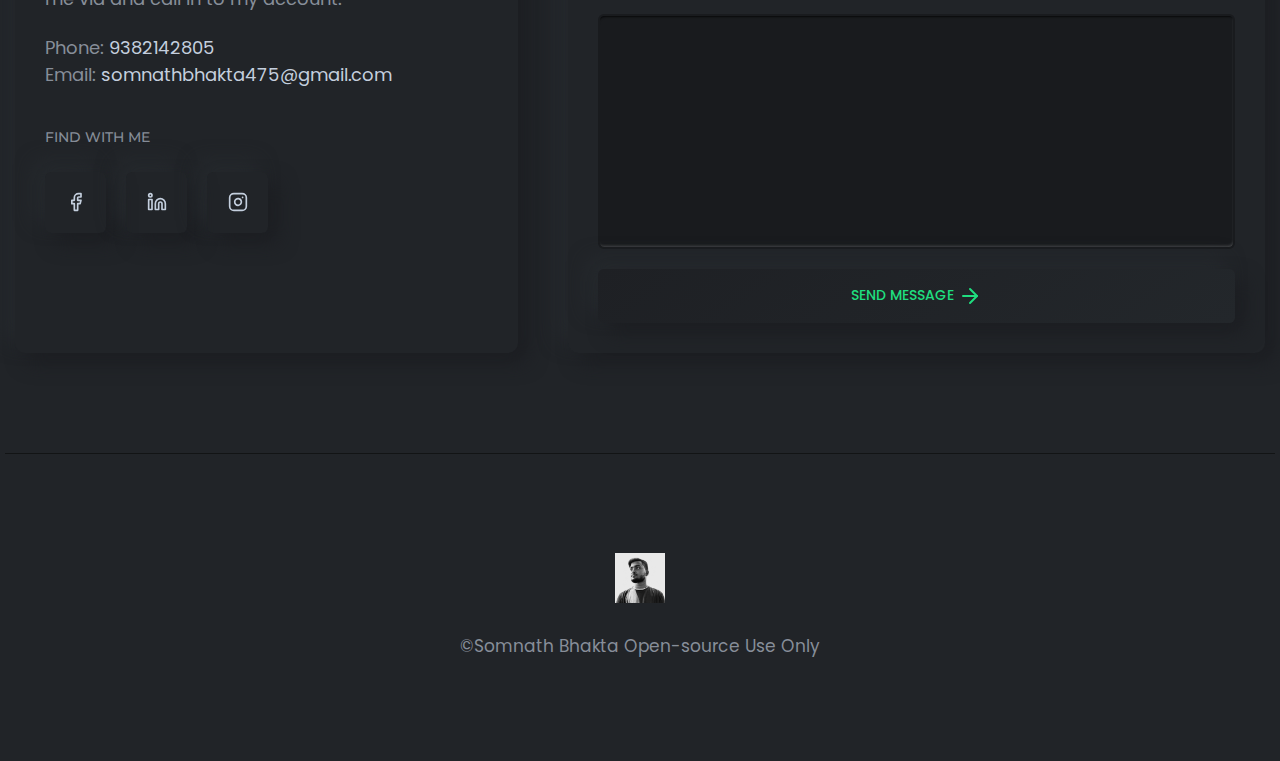
==== commit 72169db7: "update" ====
--- a/index.html
+++ b/index.html
@@ -586,11 +586,11 @@
                     <div class="col-lg-12">
                         <ul class="rn-nav-list nav nav-tabs" id="myTabs" role="tablist">
                             <li class="nav-item">
-                                <a class="nav-link active" id="education-tab" data-toggle="tab" href="#education" role="tab" aria-controls="education" aria-selected="true">education</a>
+                                <a class="nav-link" id="professional-tab" data-toggle="tab" href="#professional" role="tab" aria-controls="professional" aria-selected="false">professional
+                                    Skills</a>
                             </li>
                             <li class="nav-item">
-                                <a class="nav-link" id="professional-tab" data-toggle="tab" href="#professional" role="tab" aria-controls="professional" aria-selected="false">professional
-                                    Skills</a>
+                                <a class="nav-link active" id="education-tab" data-toggle="tab" href="#education" role="tab" aria-controls="education" aria-selected="true">education</a>
                             </li>
                             <li class="nav-item">
                                 <a class="nav-link" id="experience-tab" data-toggle="tab" href="#experience" role="tab" aria-controls="experience" aria-selected="false">experience</a>
@@ -602,7 +602,7 @@
                         <!-- Start Tab Content Wrapper  -->
                         <div class="rn-nav-content tab-content" id="myTabContents">
                             <!-- Start Single Tab  -->
-                            <div class="tab-pane show active fade single-tab-area" id="education" role="tabpanel" aria-labelledby="education-tab">
+                            <div class="tab-panel show active fade single-tab-area" id="professional" role="tabpanel" aria-labelledby="professional-tab">
                                 <div class="personal-experience-inner mt--40">
                                     <div class="row">
                                         <!-- Start Skill List Area  -->
